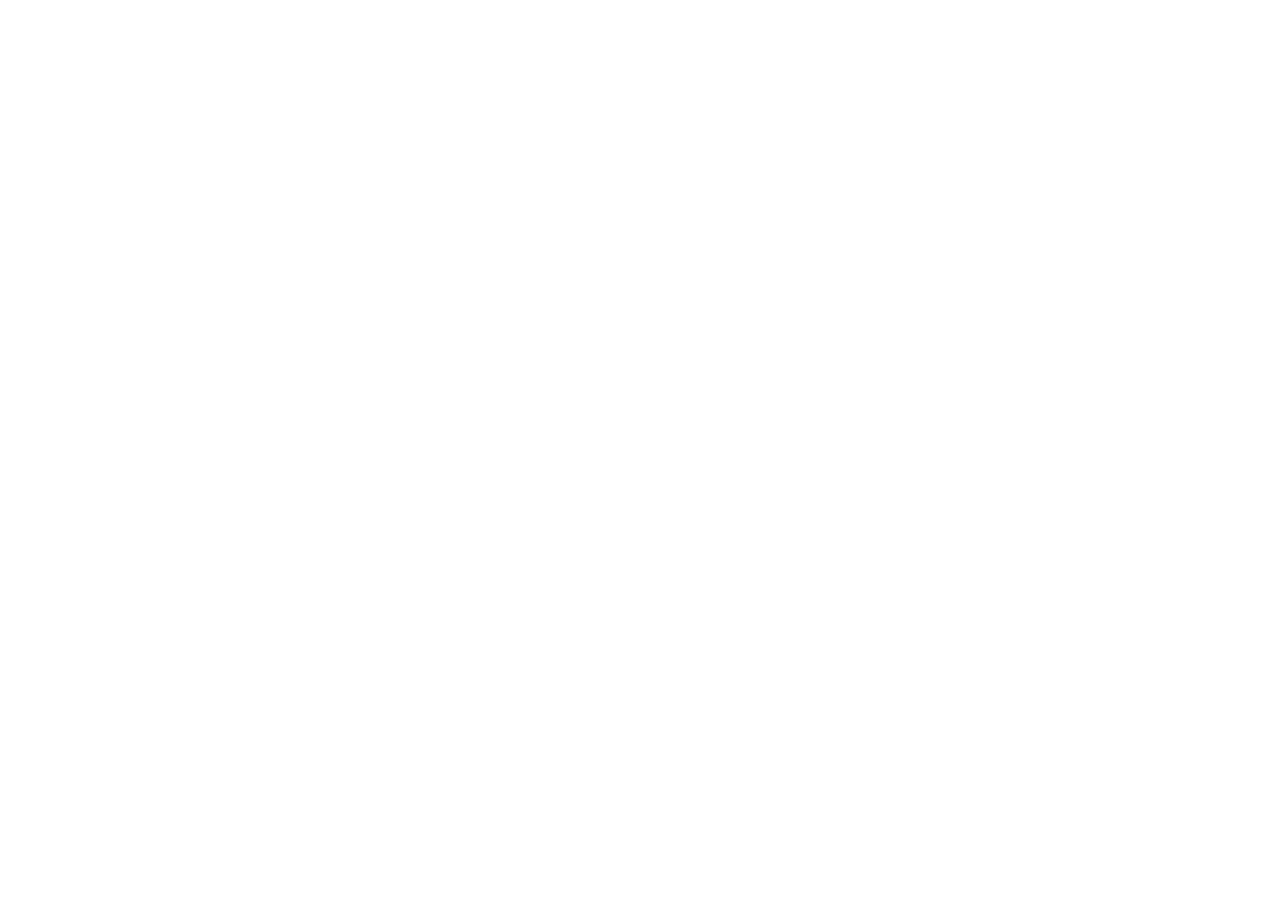
==== index.html @ cf85004f "test" ====
<!DOCTYPE html>
<html lang="en">
<head>
    <meta charset="UTF-8">
    <meta http-equiv="X-UA-Compatible" content="IE=edge">
    <meta name="viewport" content="width=device-width, initial-scale=1.0">
    <title>Document</title>
</head>
<body>
    
</body>
</html>
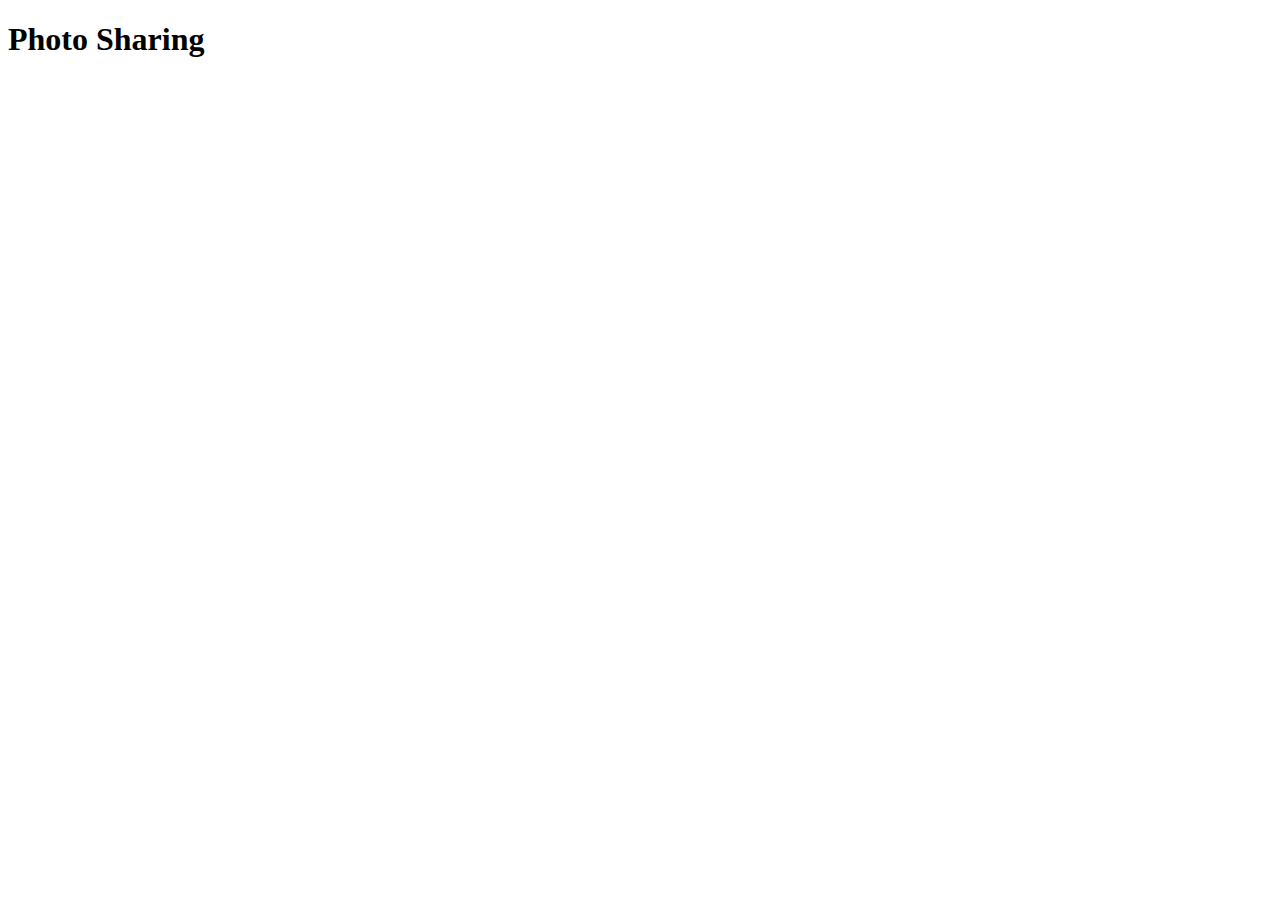
==== commit 1d7de9a0: "test" ====
--- a/index.html
+++ b/index.html
@@ -4,9 +4,10 @@
     <meta charset="UTF-8">
     <meta http-equiv="X-UA-Compatible" content="IE=edge">
     <meta name="viewport" content="width=device-width, initial-scale=1.0">
-    <title>Document</title>
+    <title>Photo Sharing</title>
 </head>
 <body>
+<h1>Photo Sharing</h1>
     
 </body>
 </html>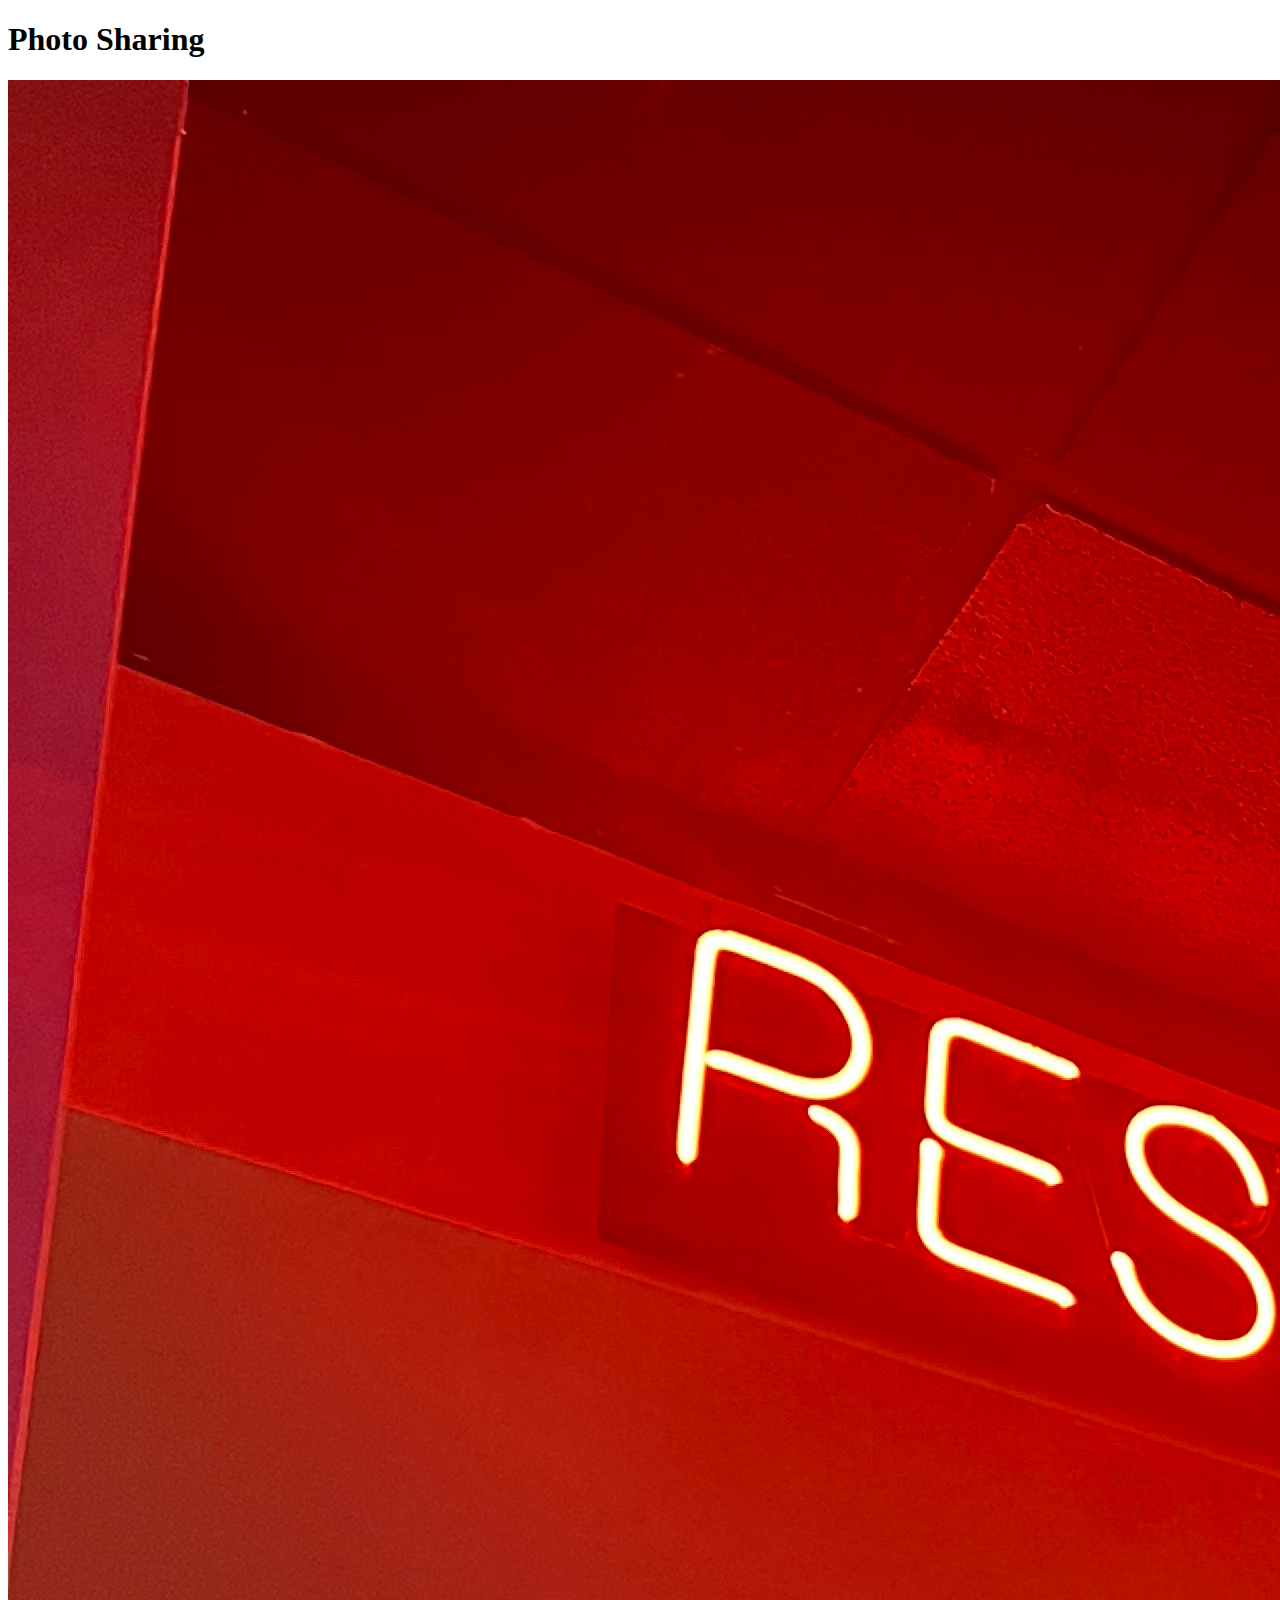
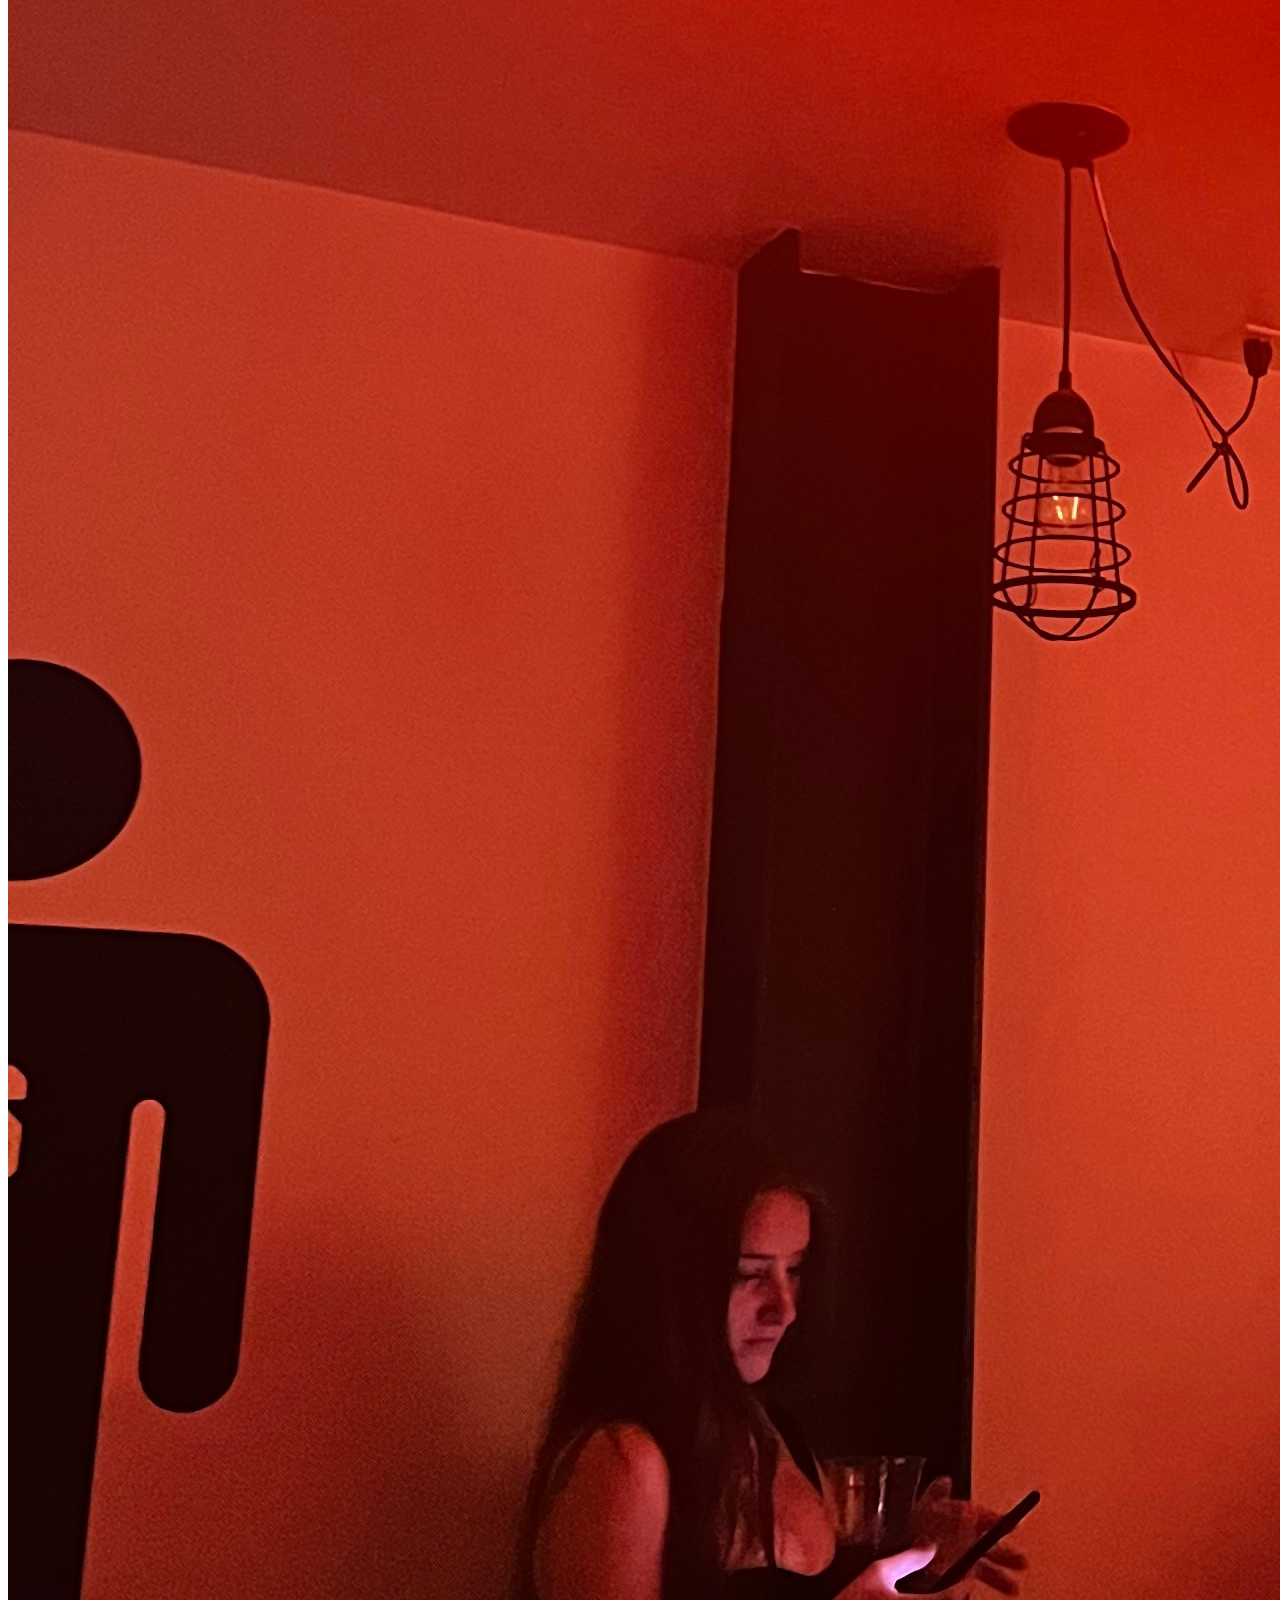
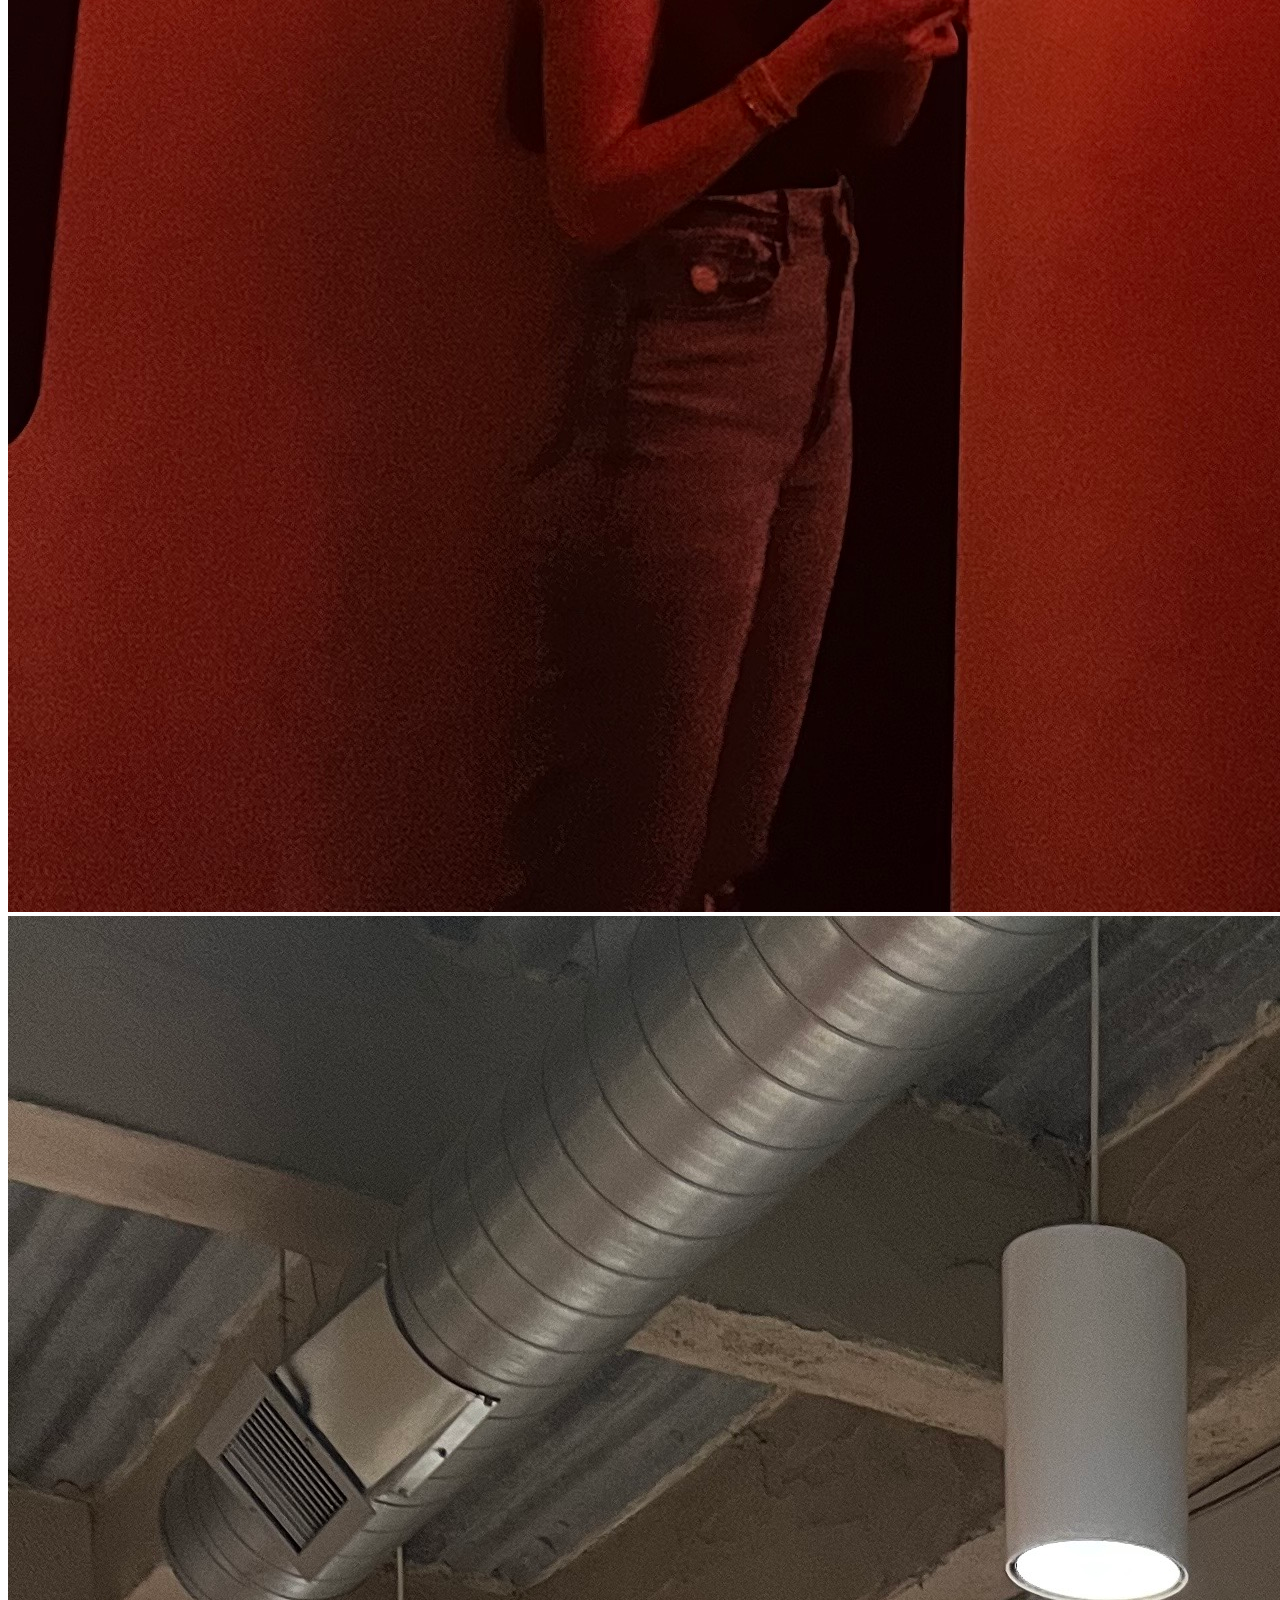
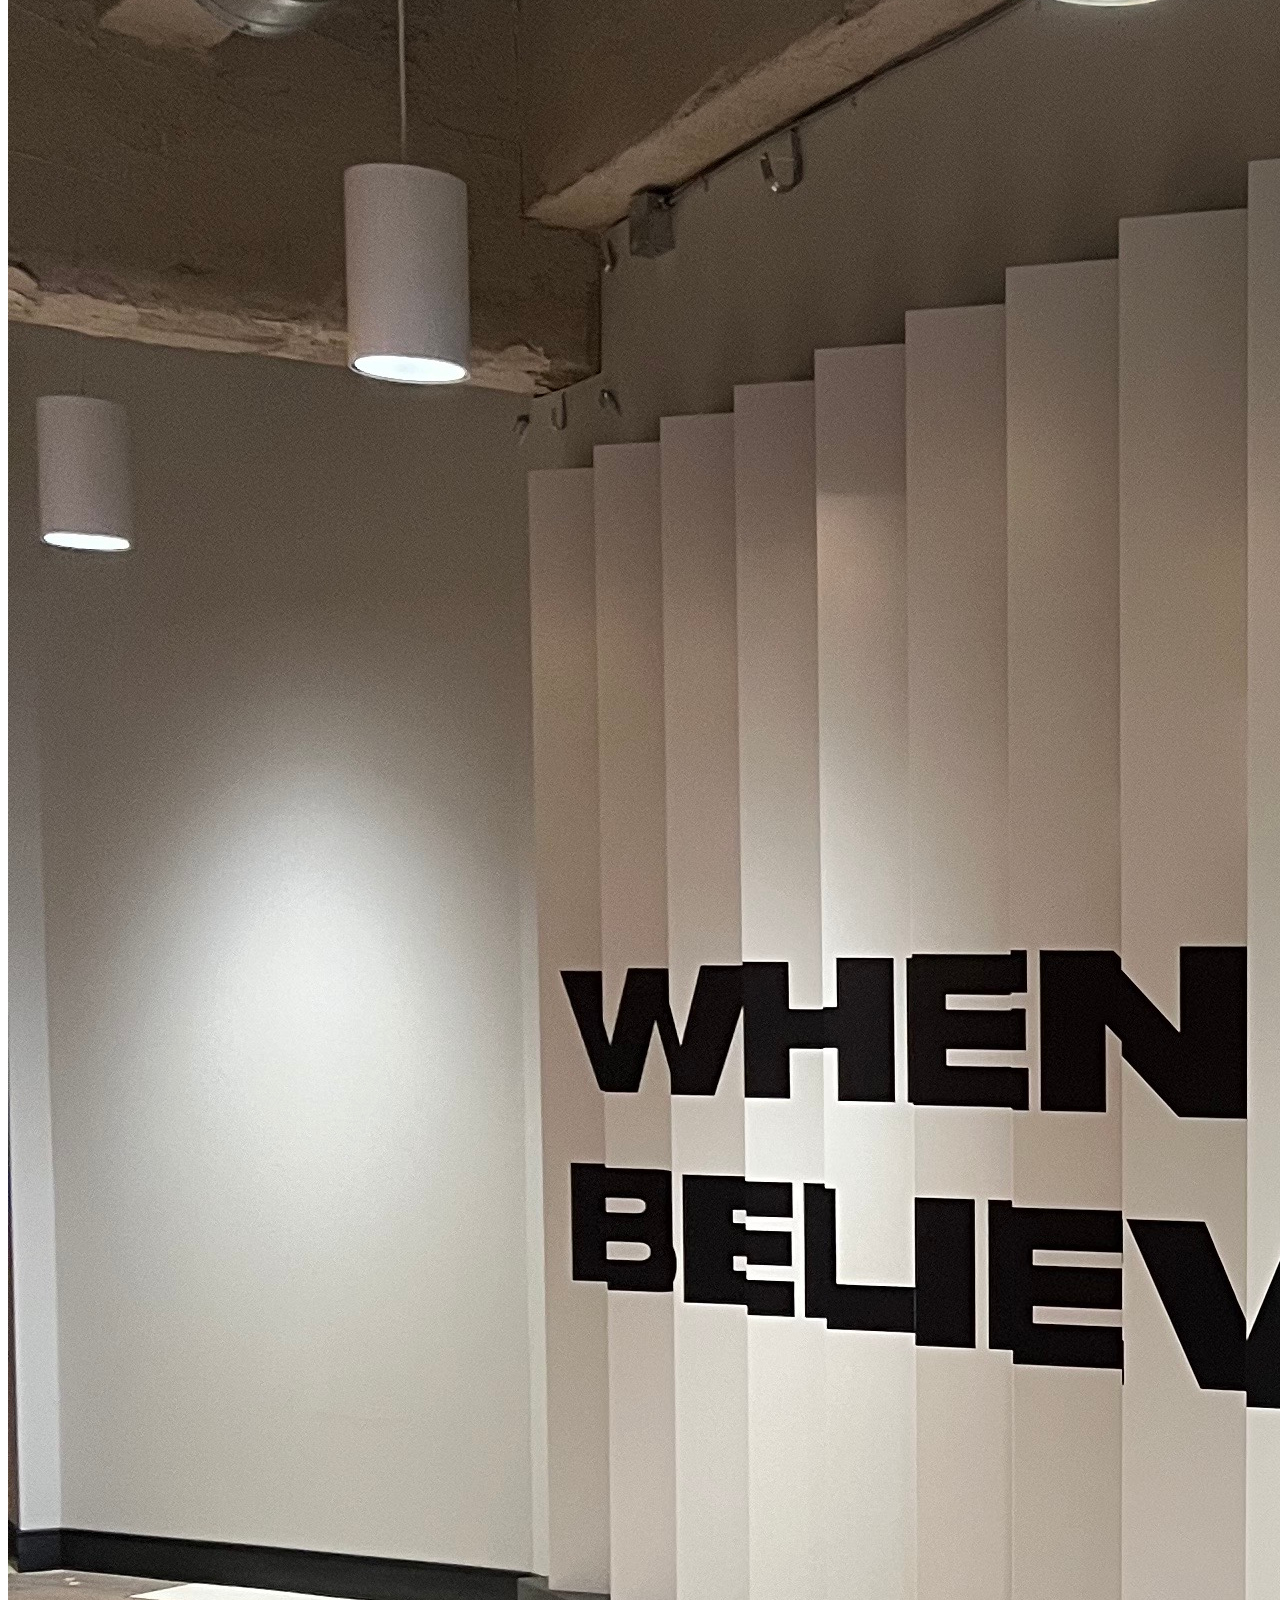
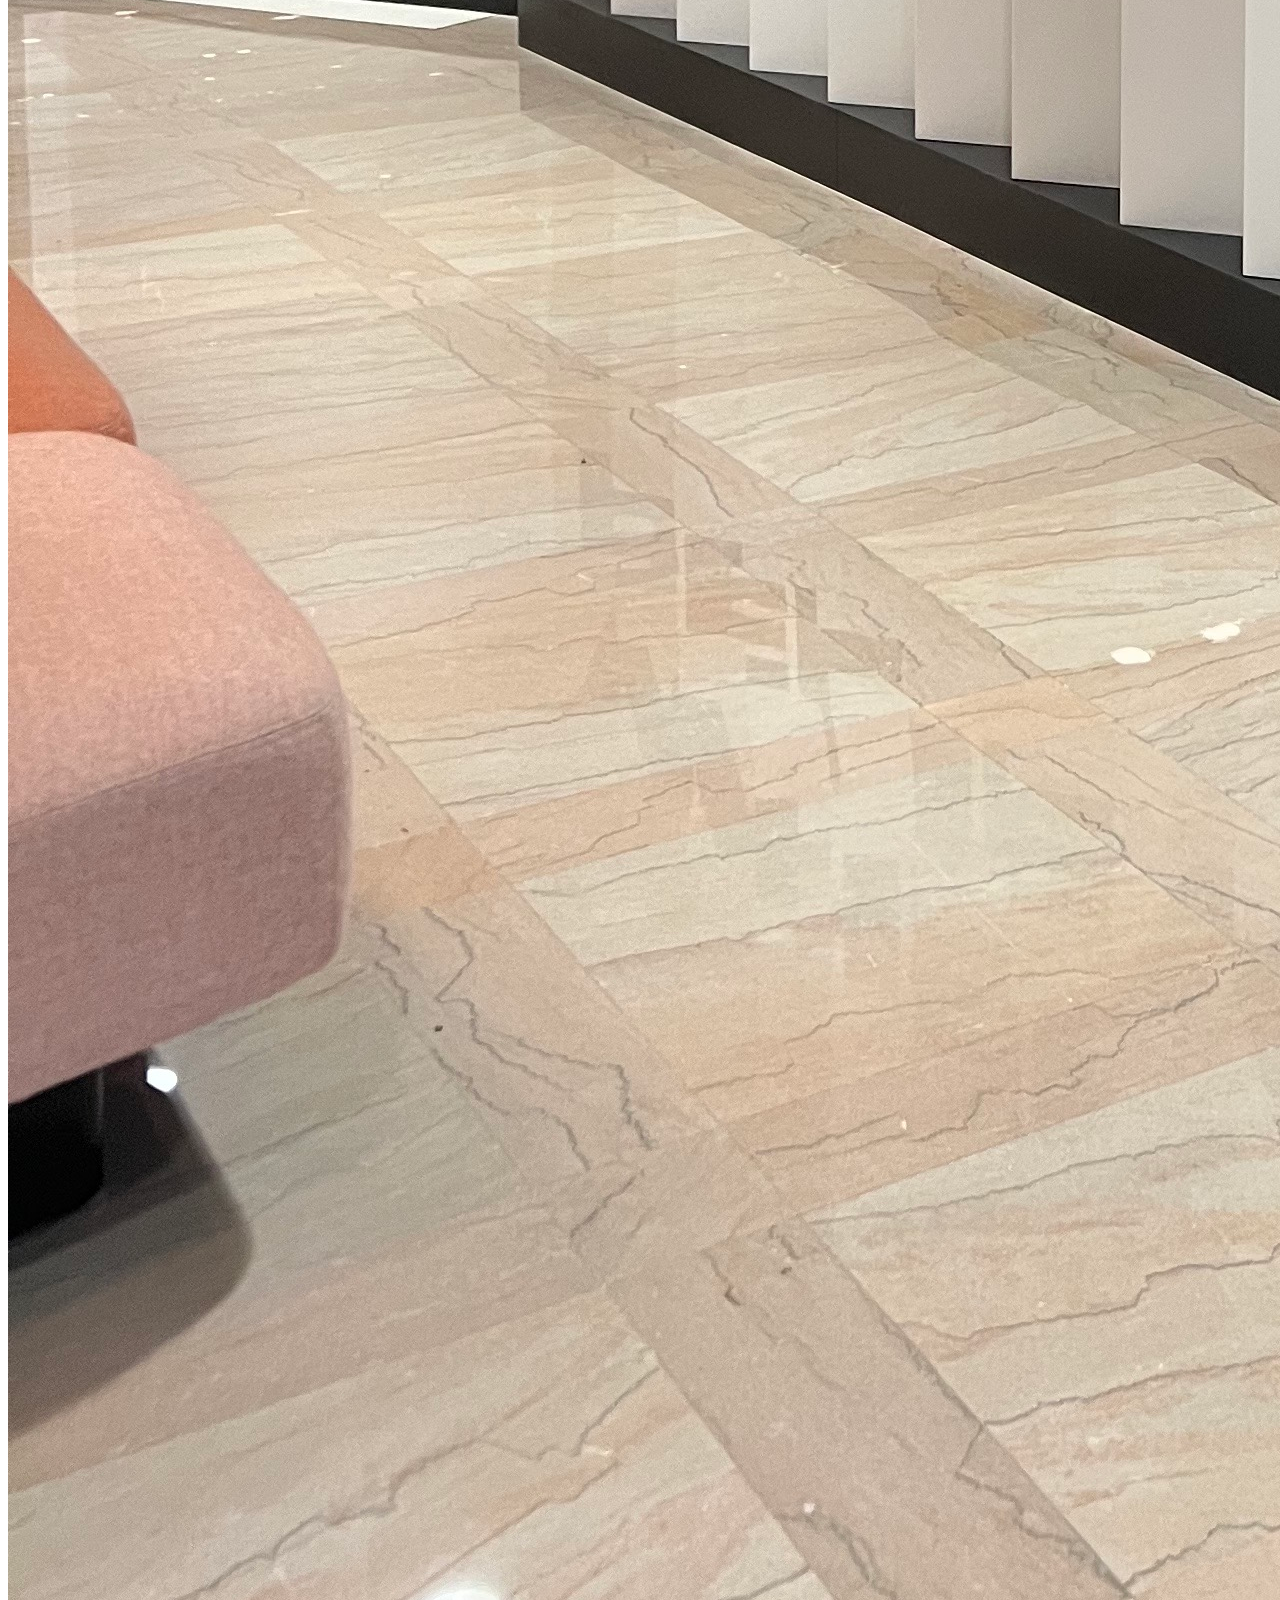
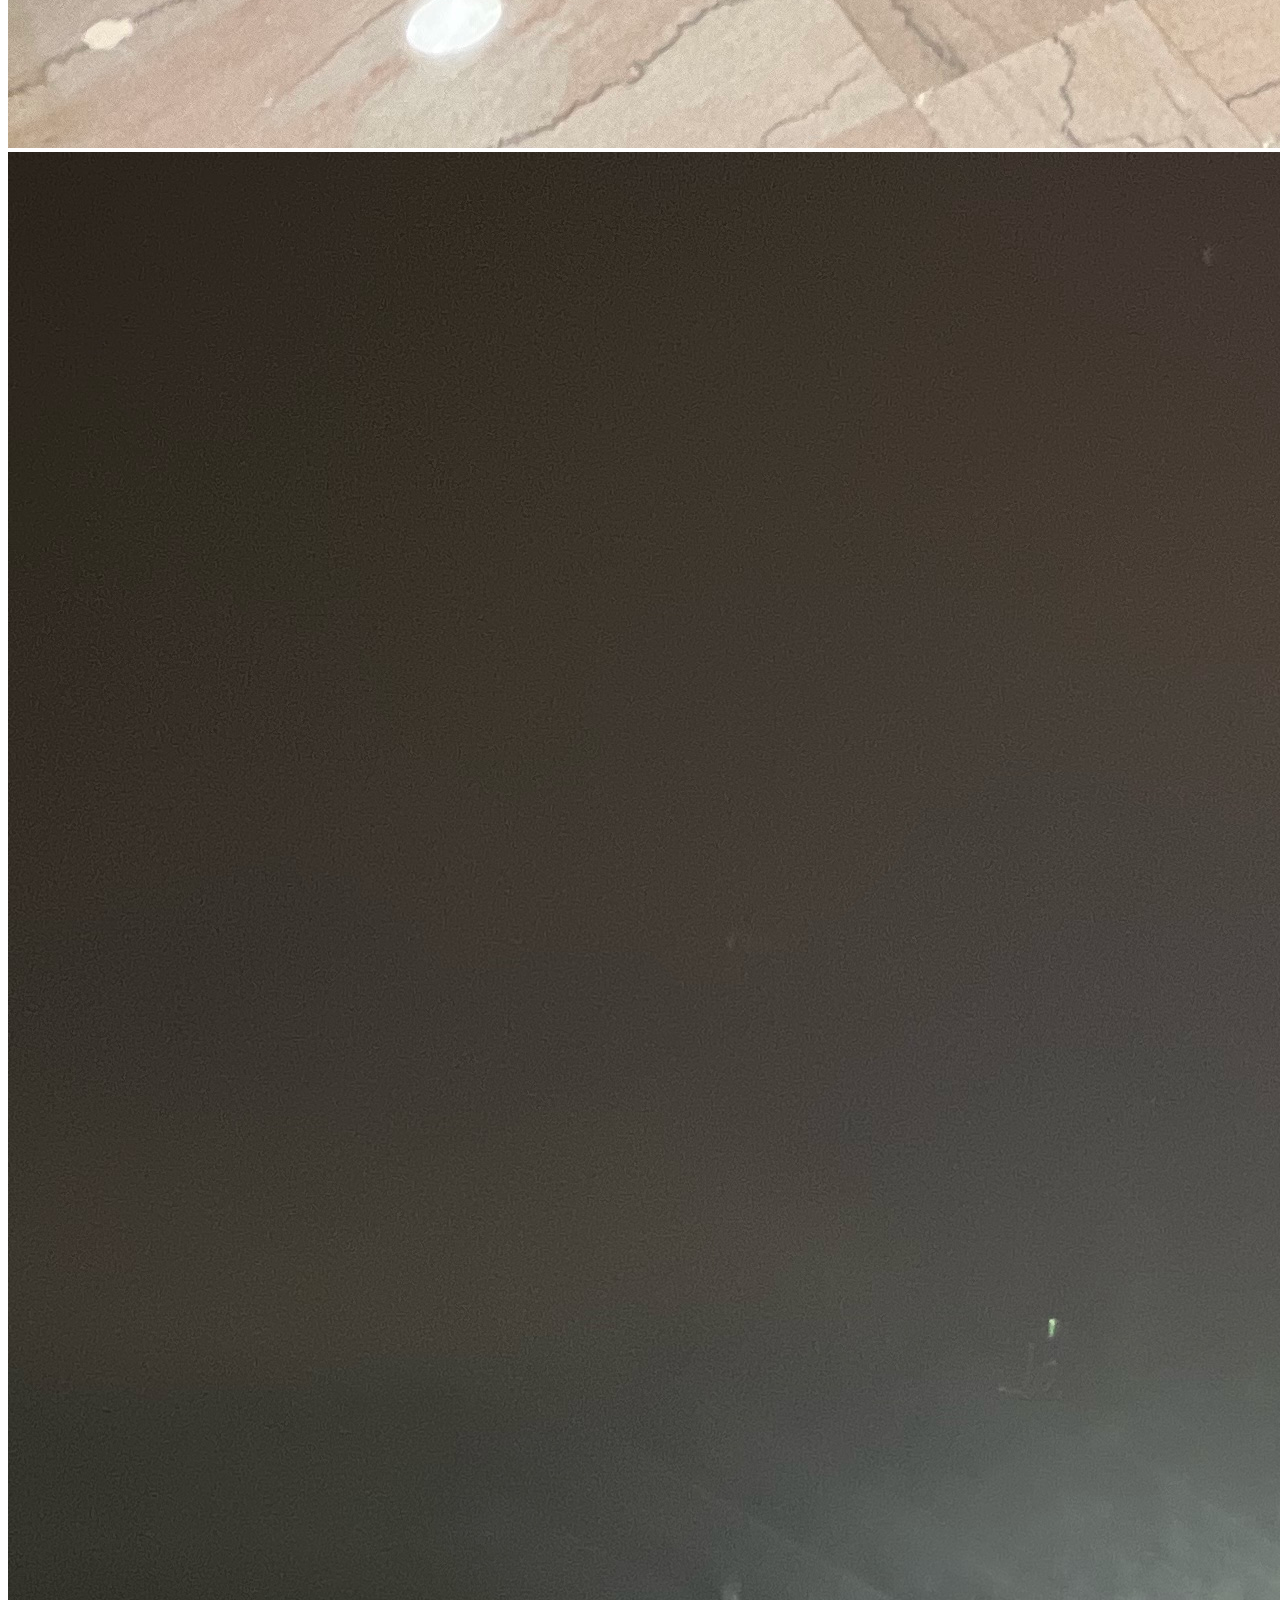
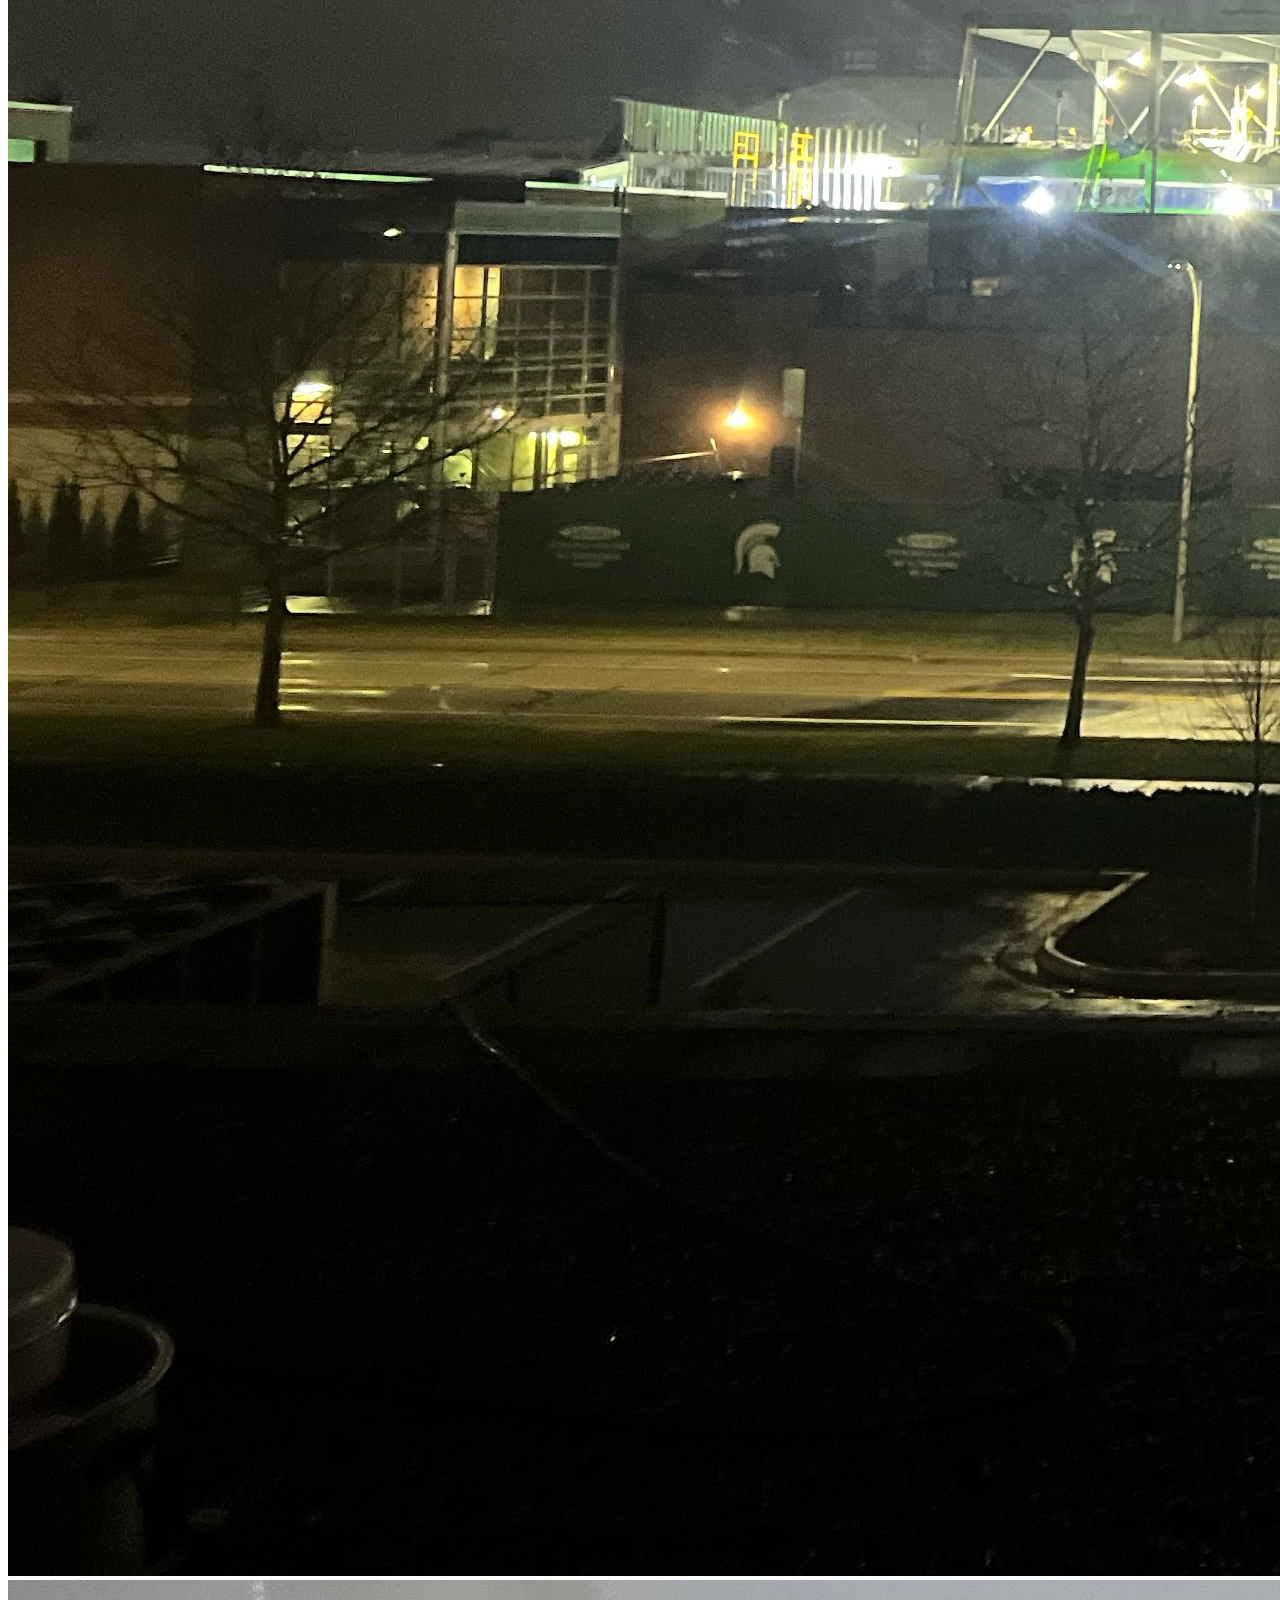
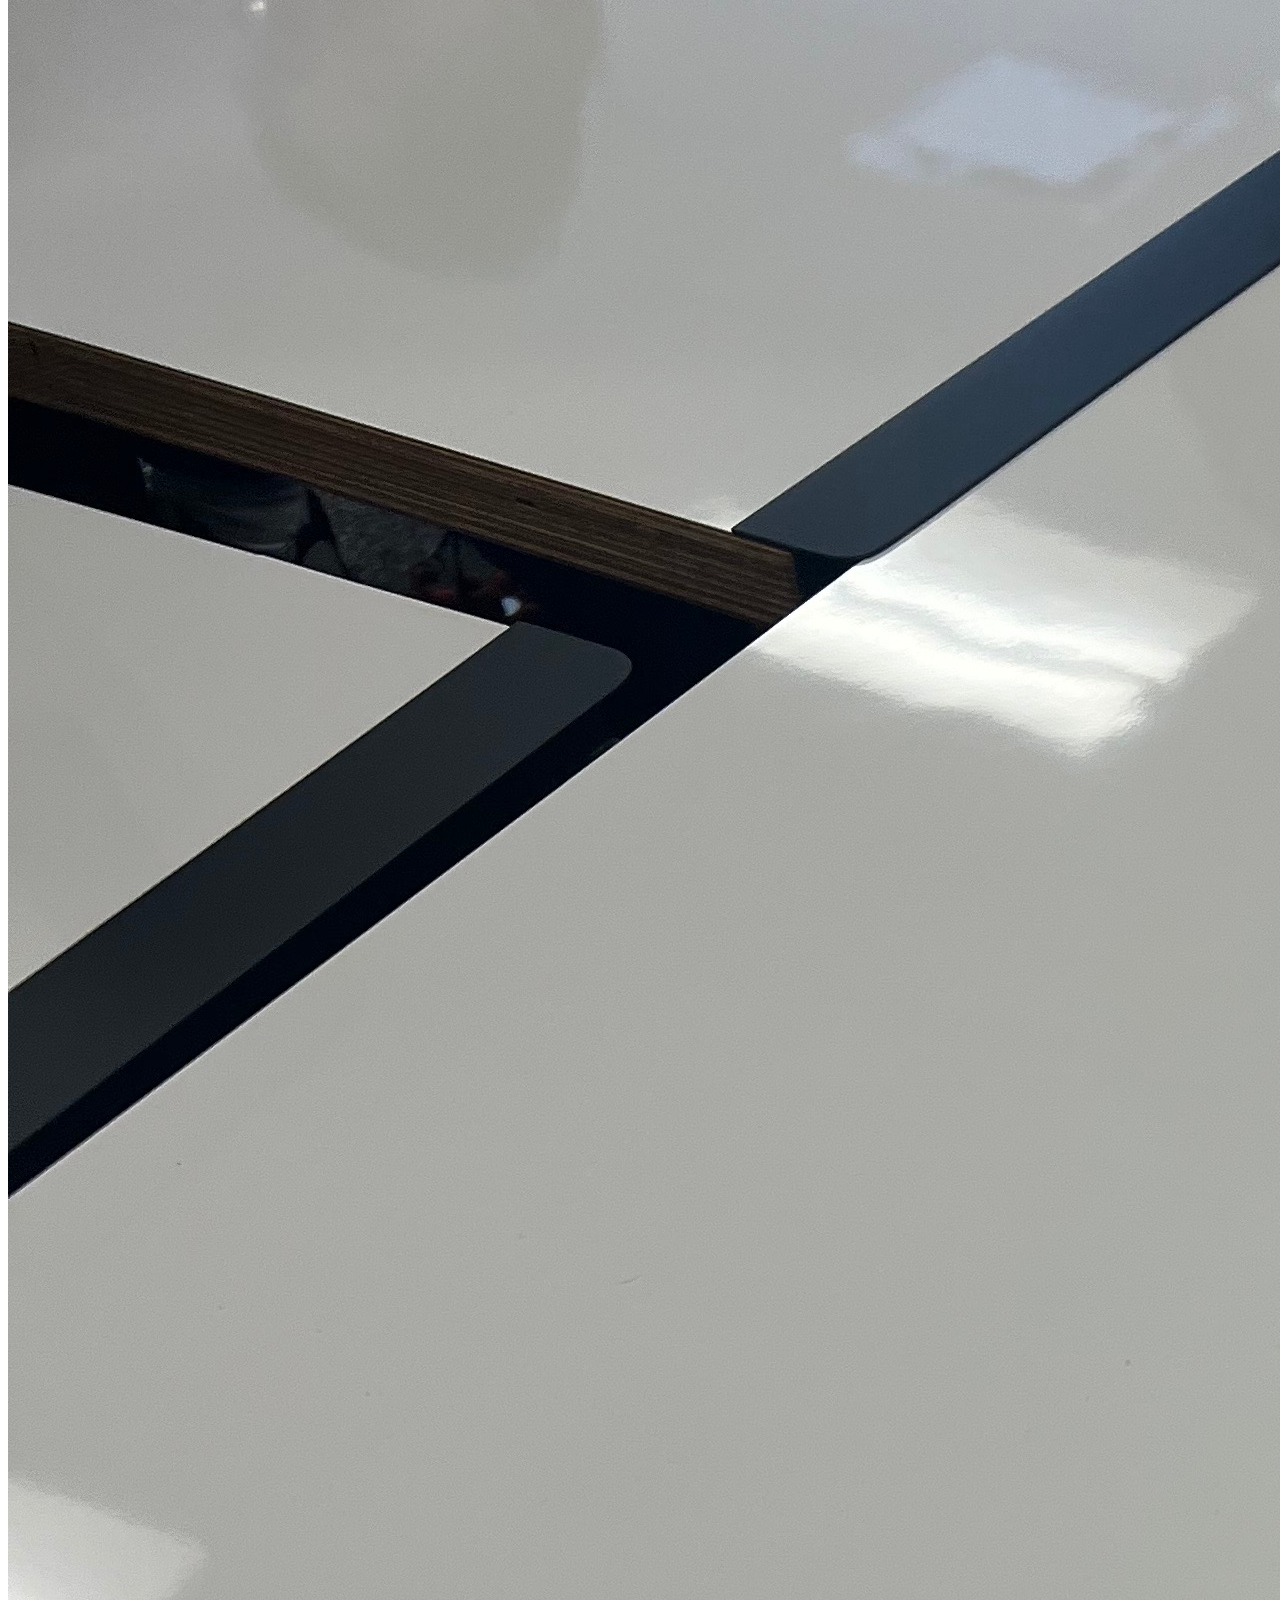
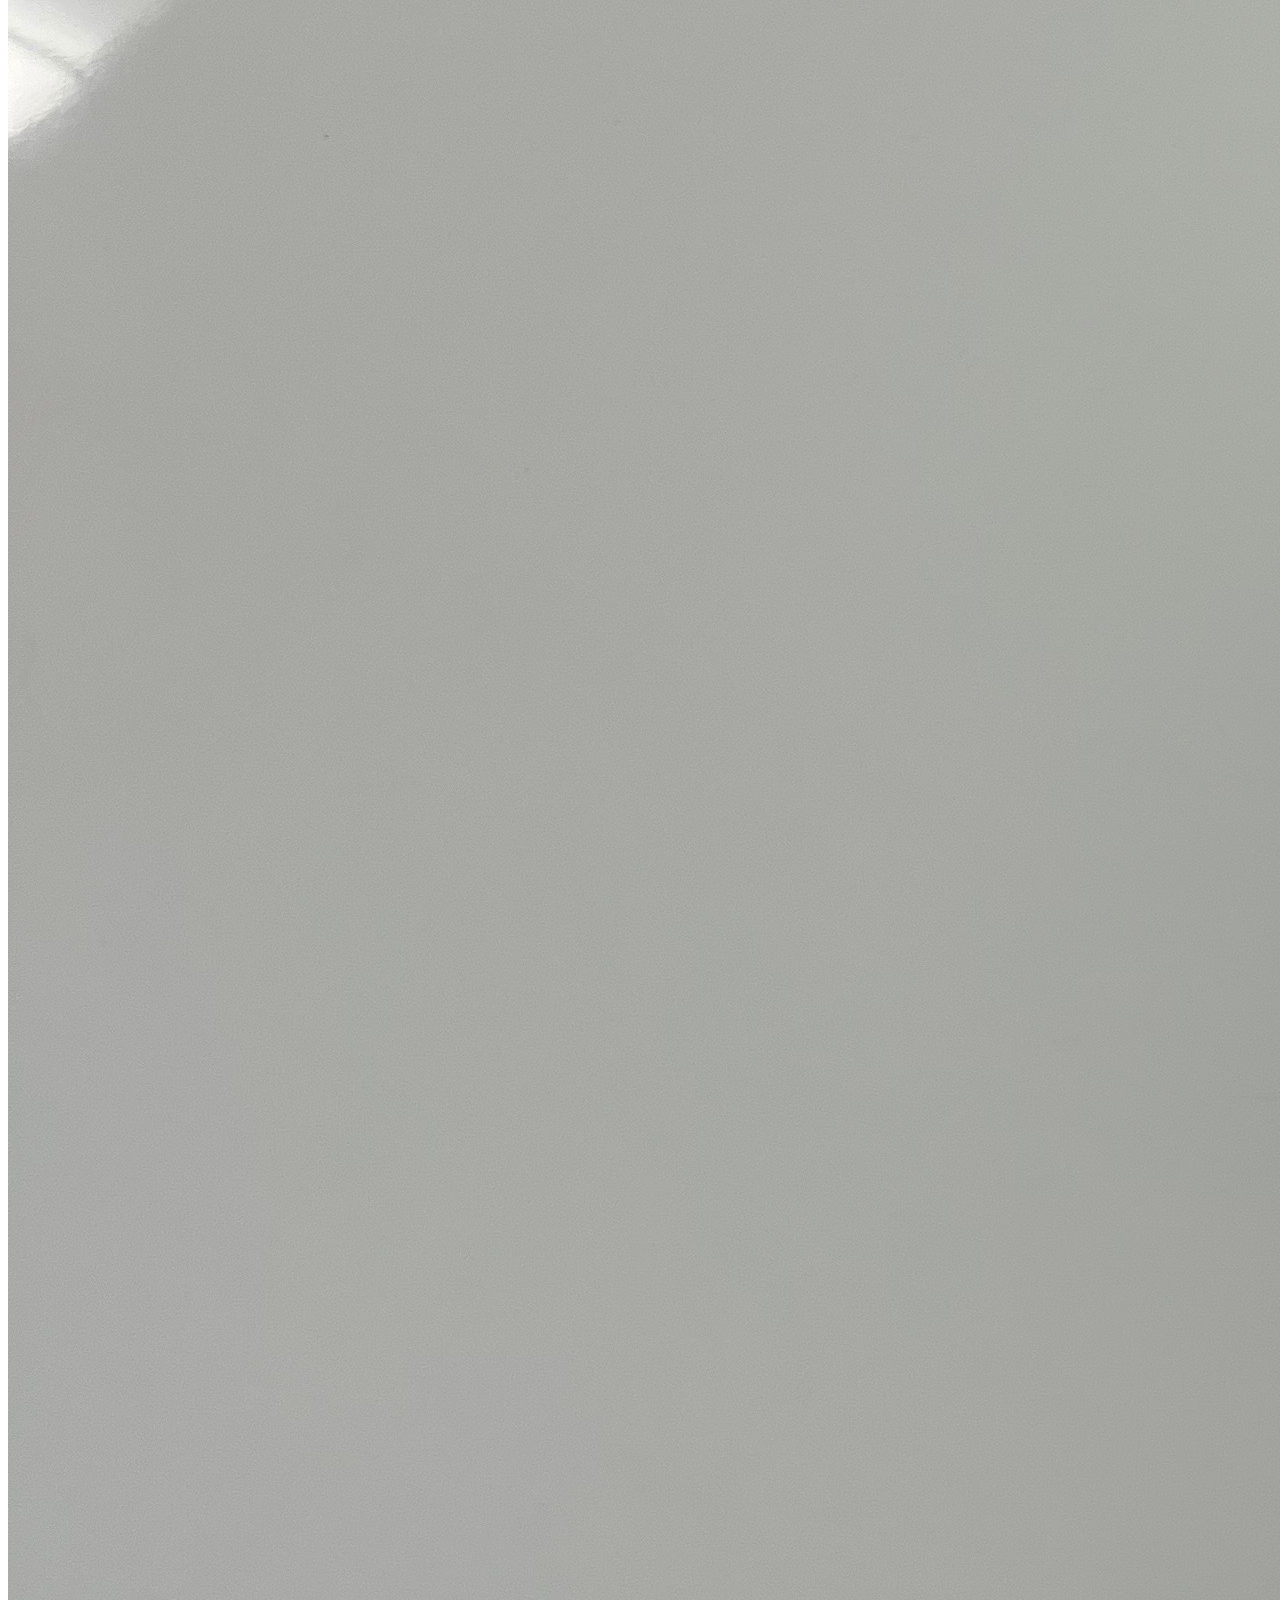
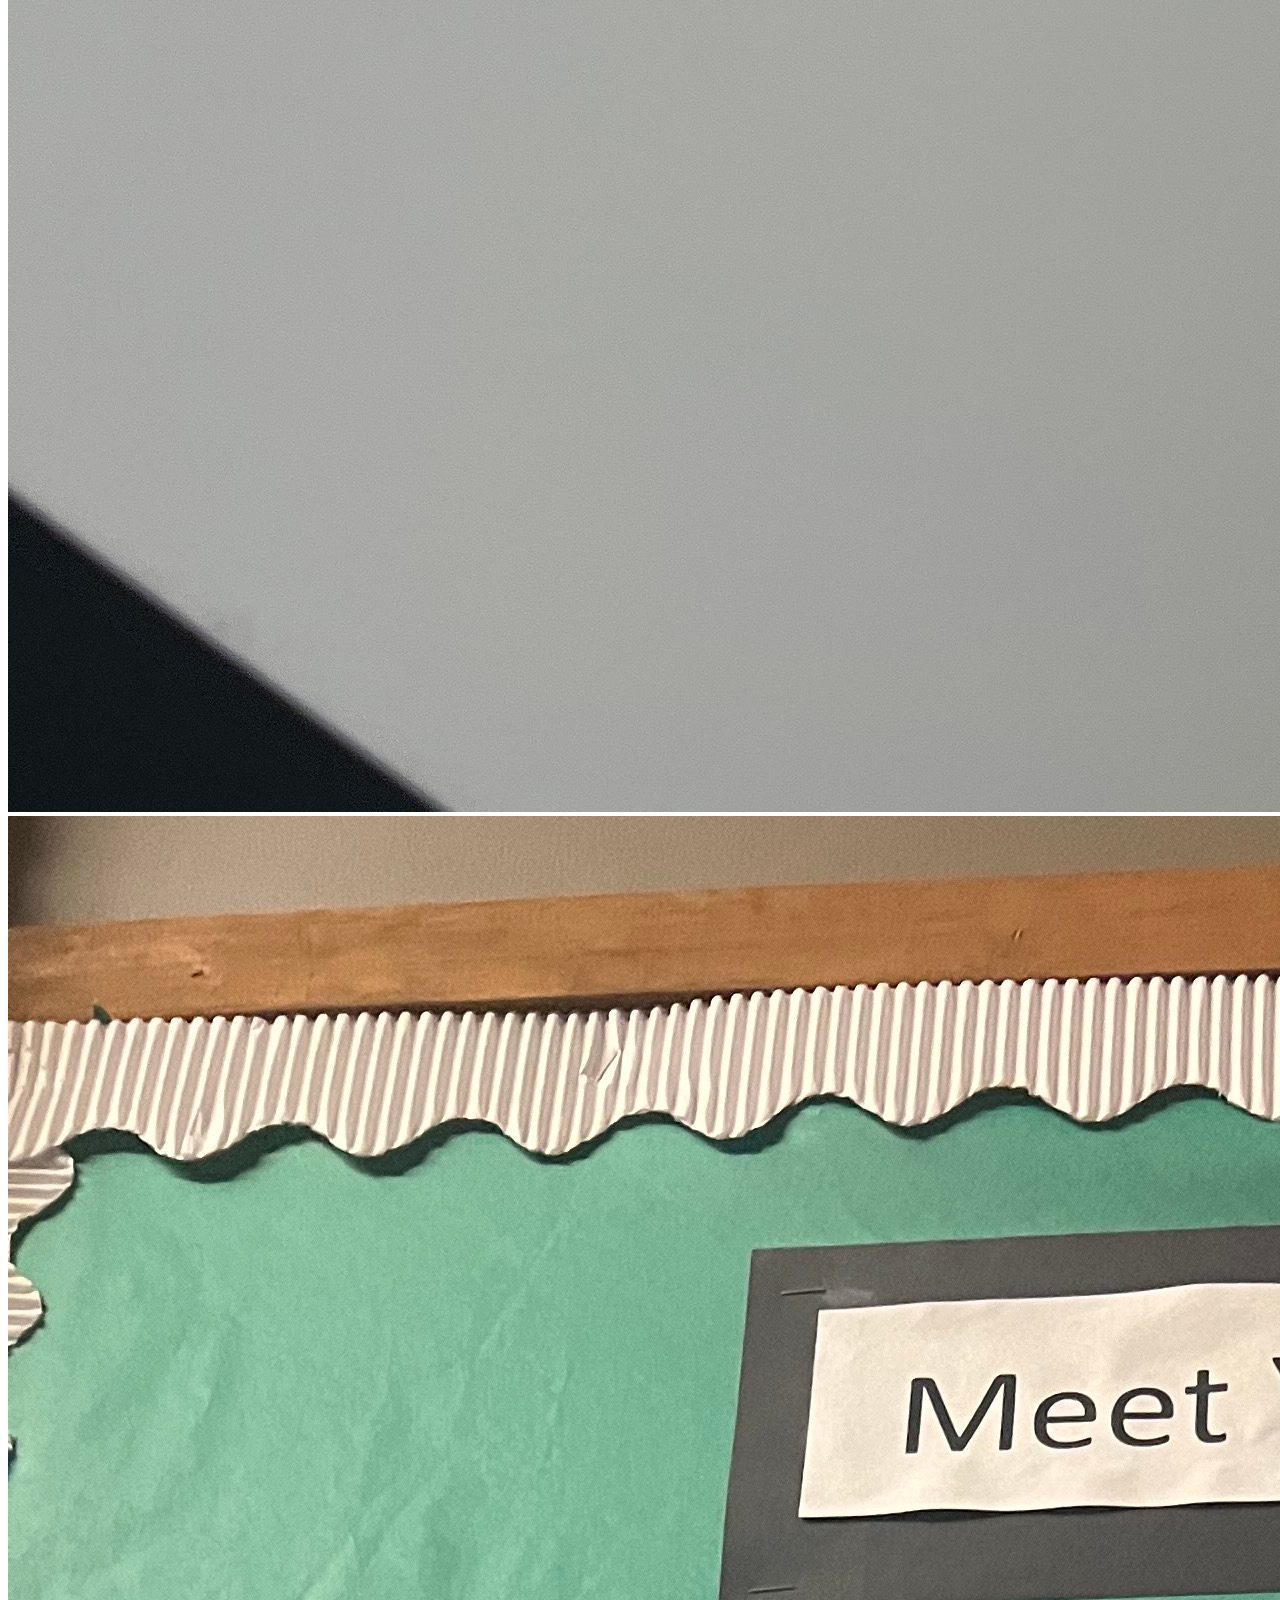
==== commit f68320b6: "test" ====
--- a/index.html
+++ b/index.html
@@ -8,6 +8,14 @@
 </head>
 <body>
 <h1>Photo Sharing</h1>
-    
+<img src="Rest.jpeg" alt="Rest">
+<img src="when.jpeg" alt="when">
+<img src="msup.jpeg" alt="msup">
+<img src="mickey.jpeg" alt="mickey">
+<img src="Ra.jpeg" alt="Ra">
+<img src="rocket.jpeg" alt="rocket">
+<img src="PR.jpeg" alt="PR">
+<img src="mepic.jpeg" alt="mepic">
+<img src="bday.jpeg" alt="bday">
 </body>
 </html>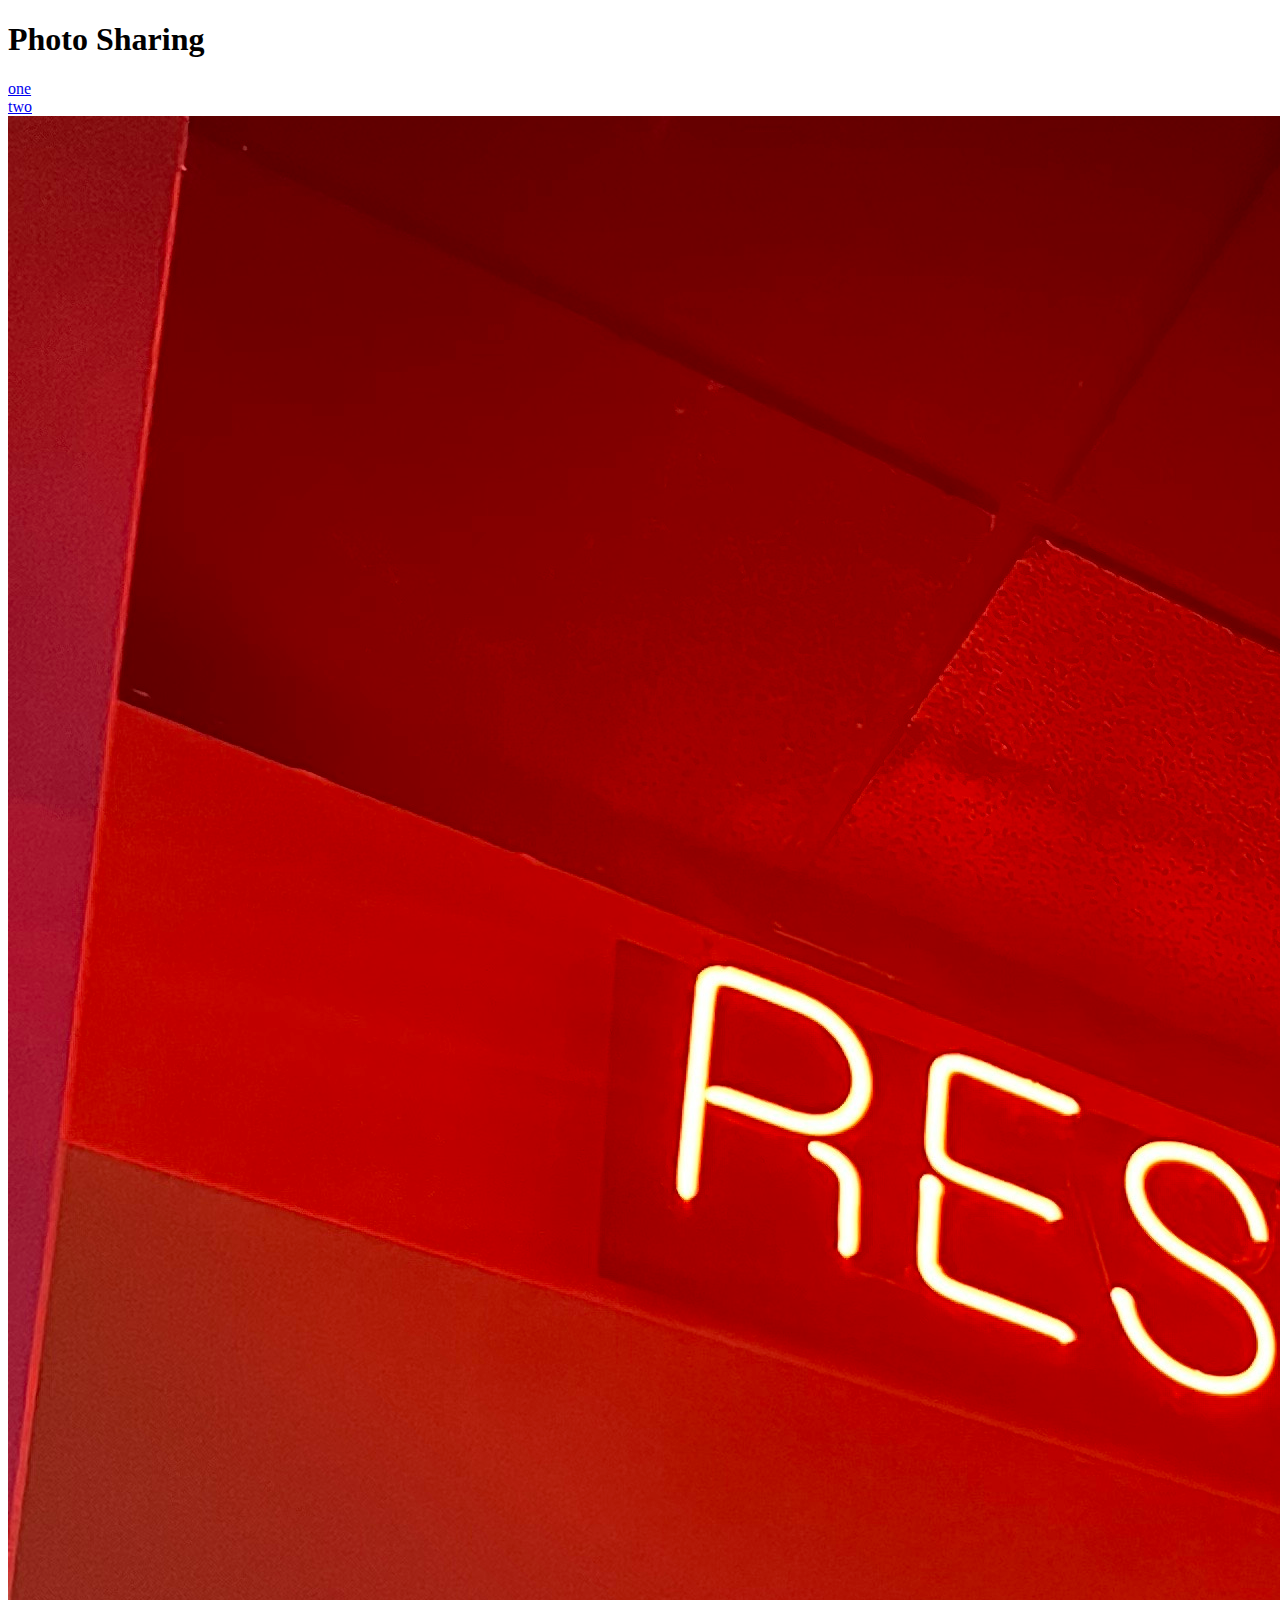
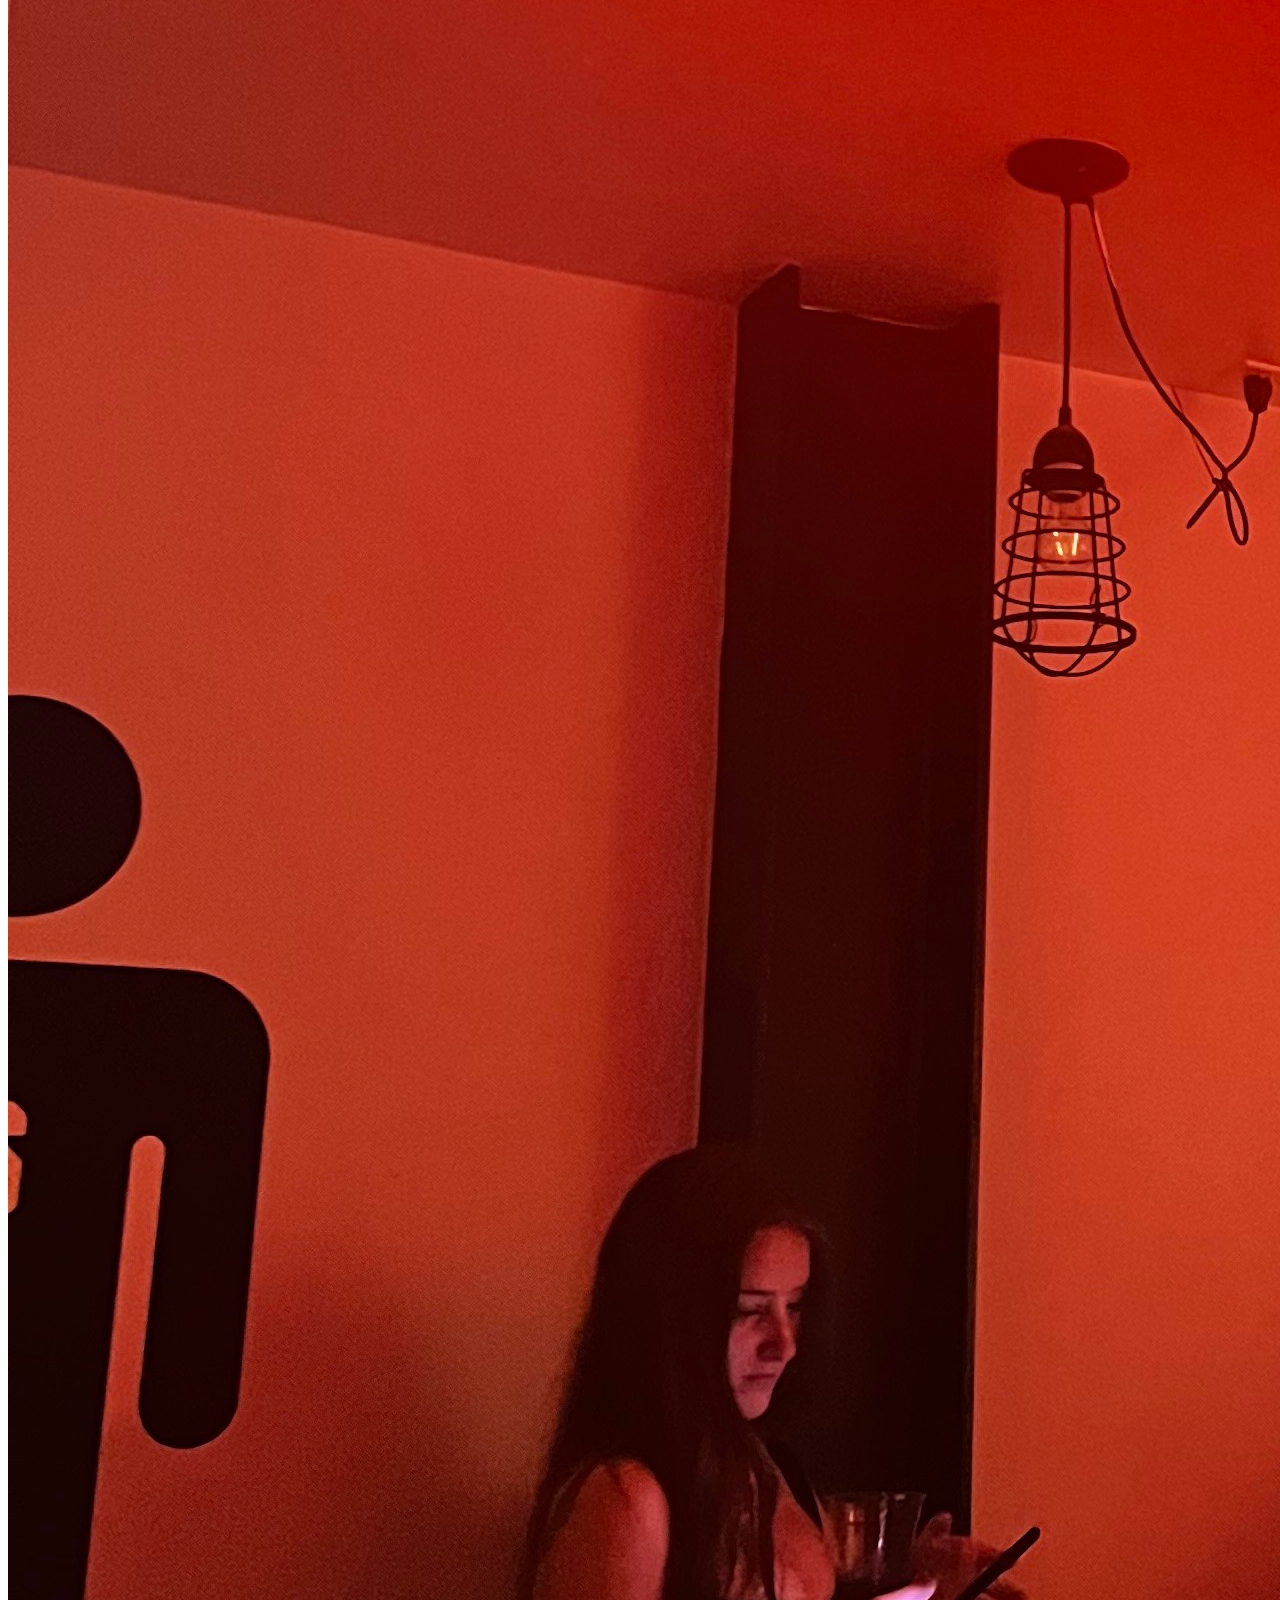
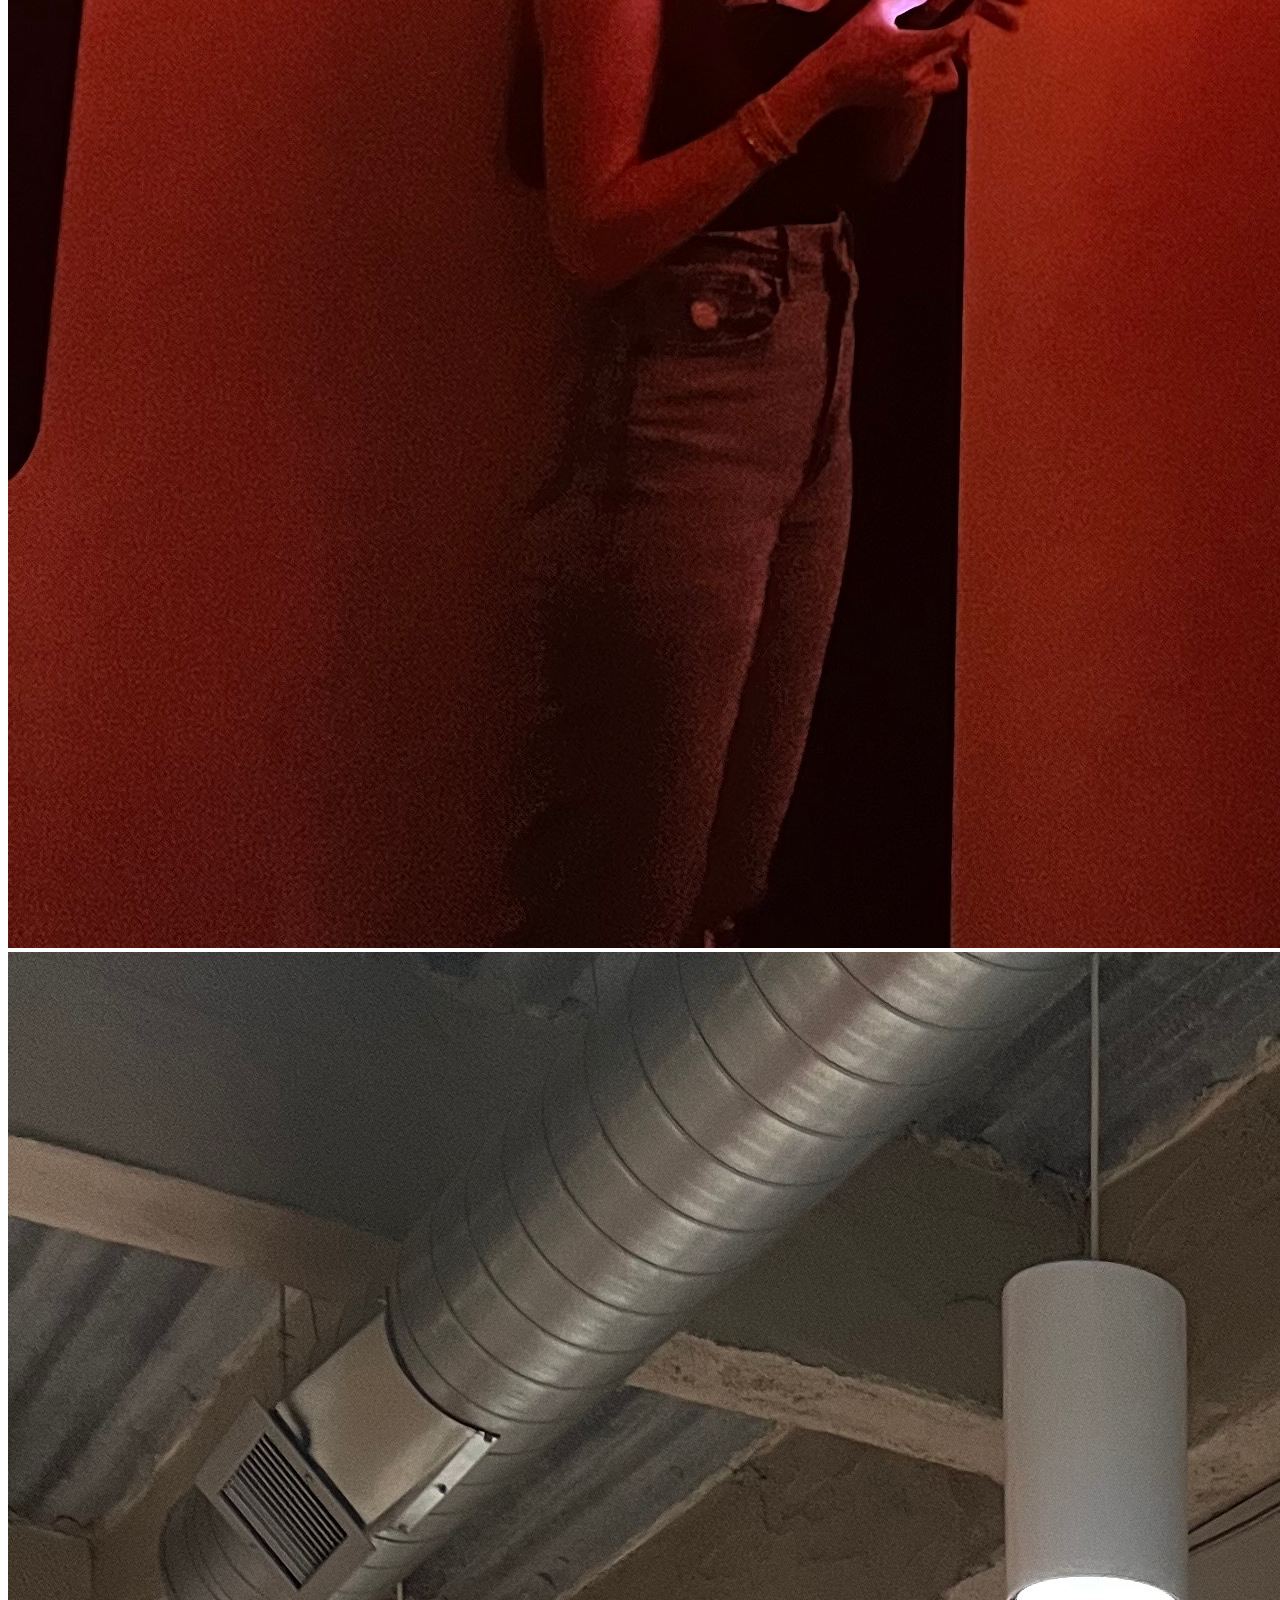
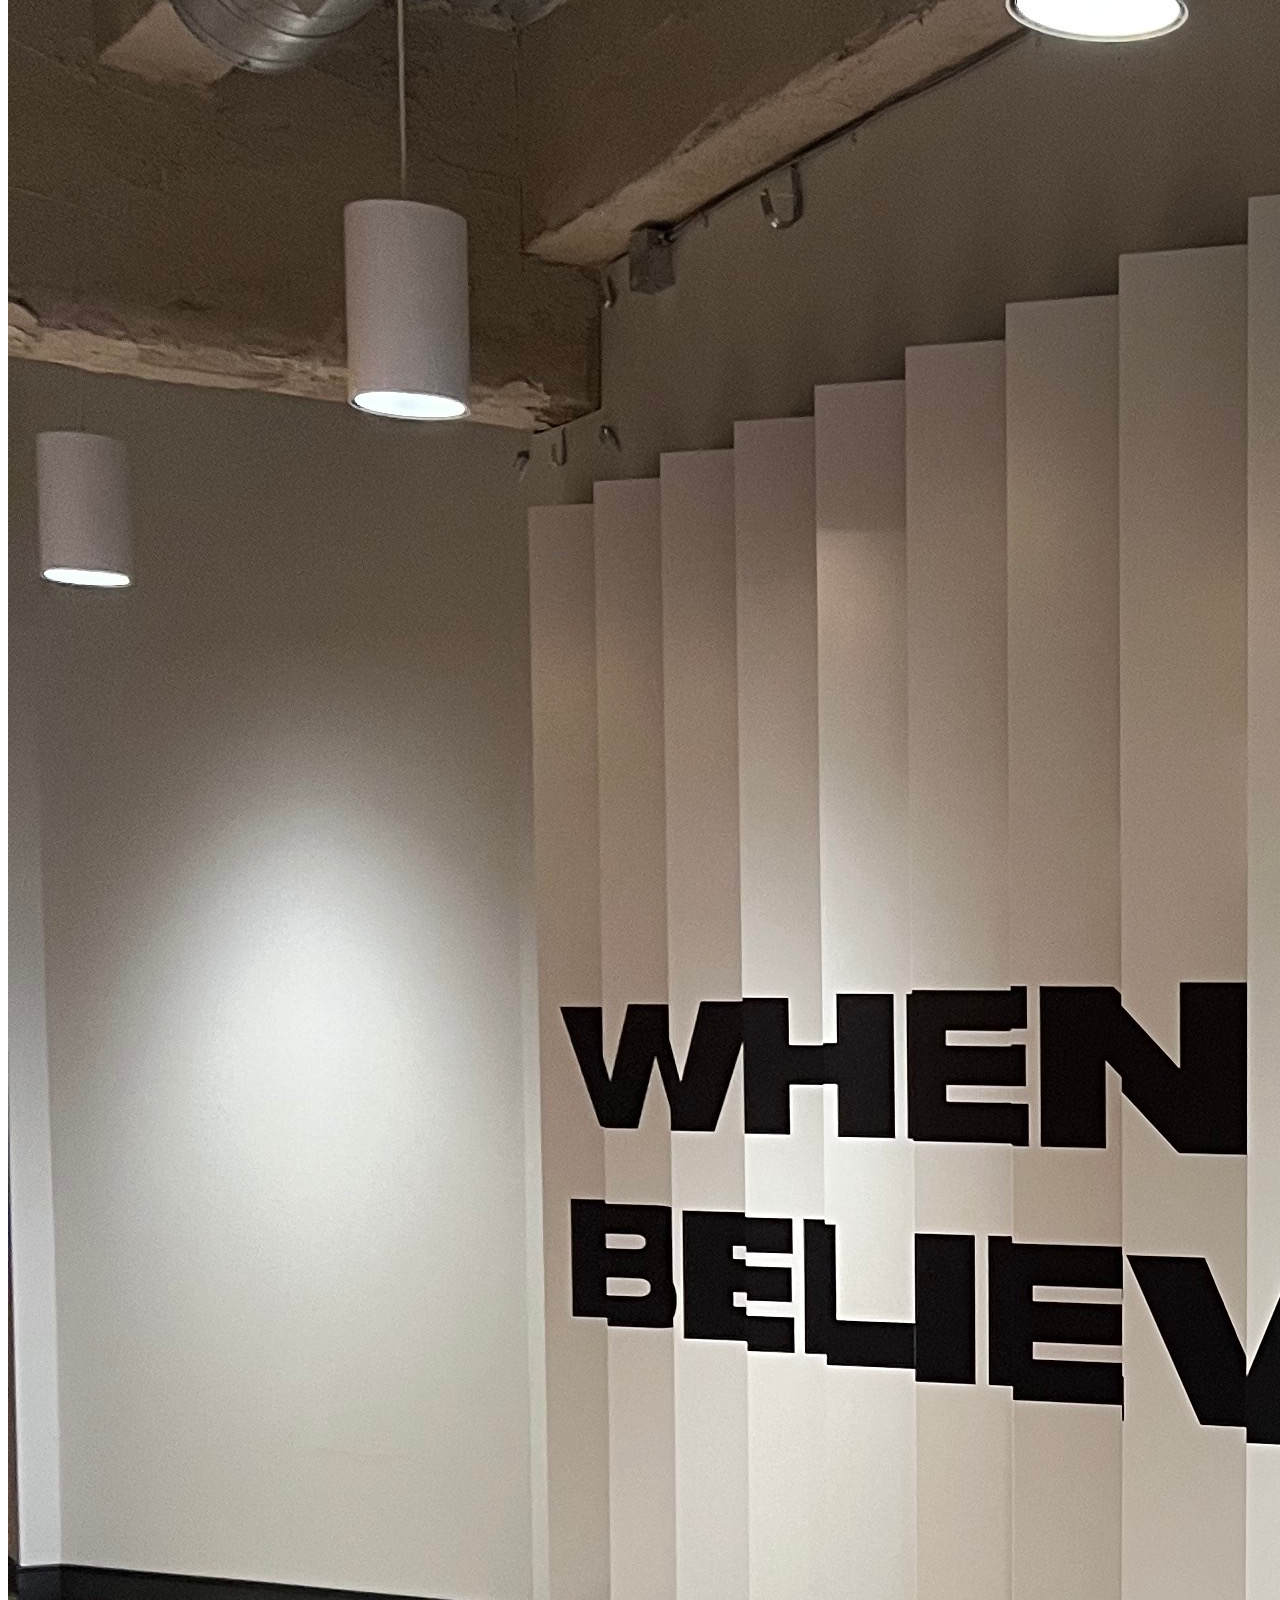
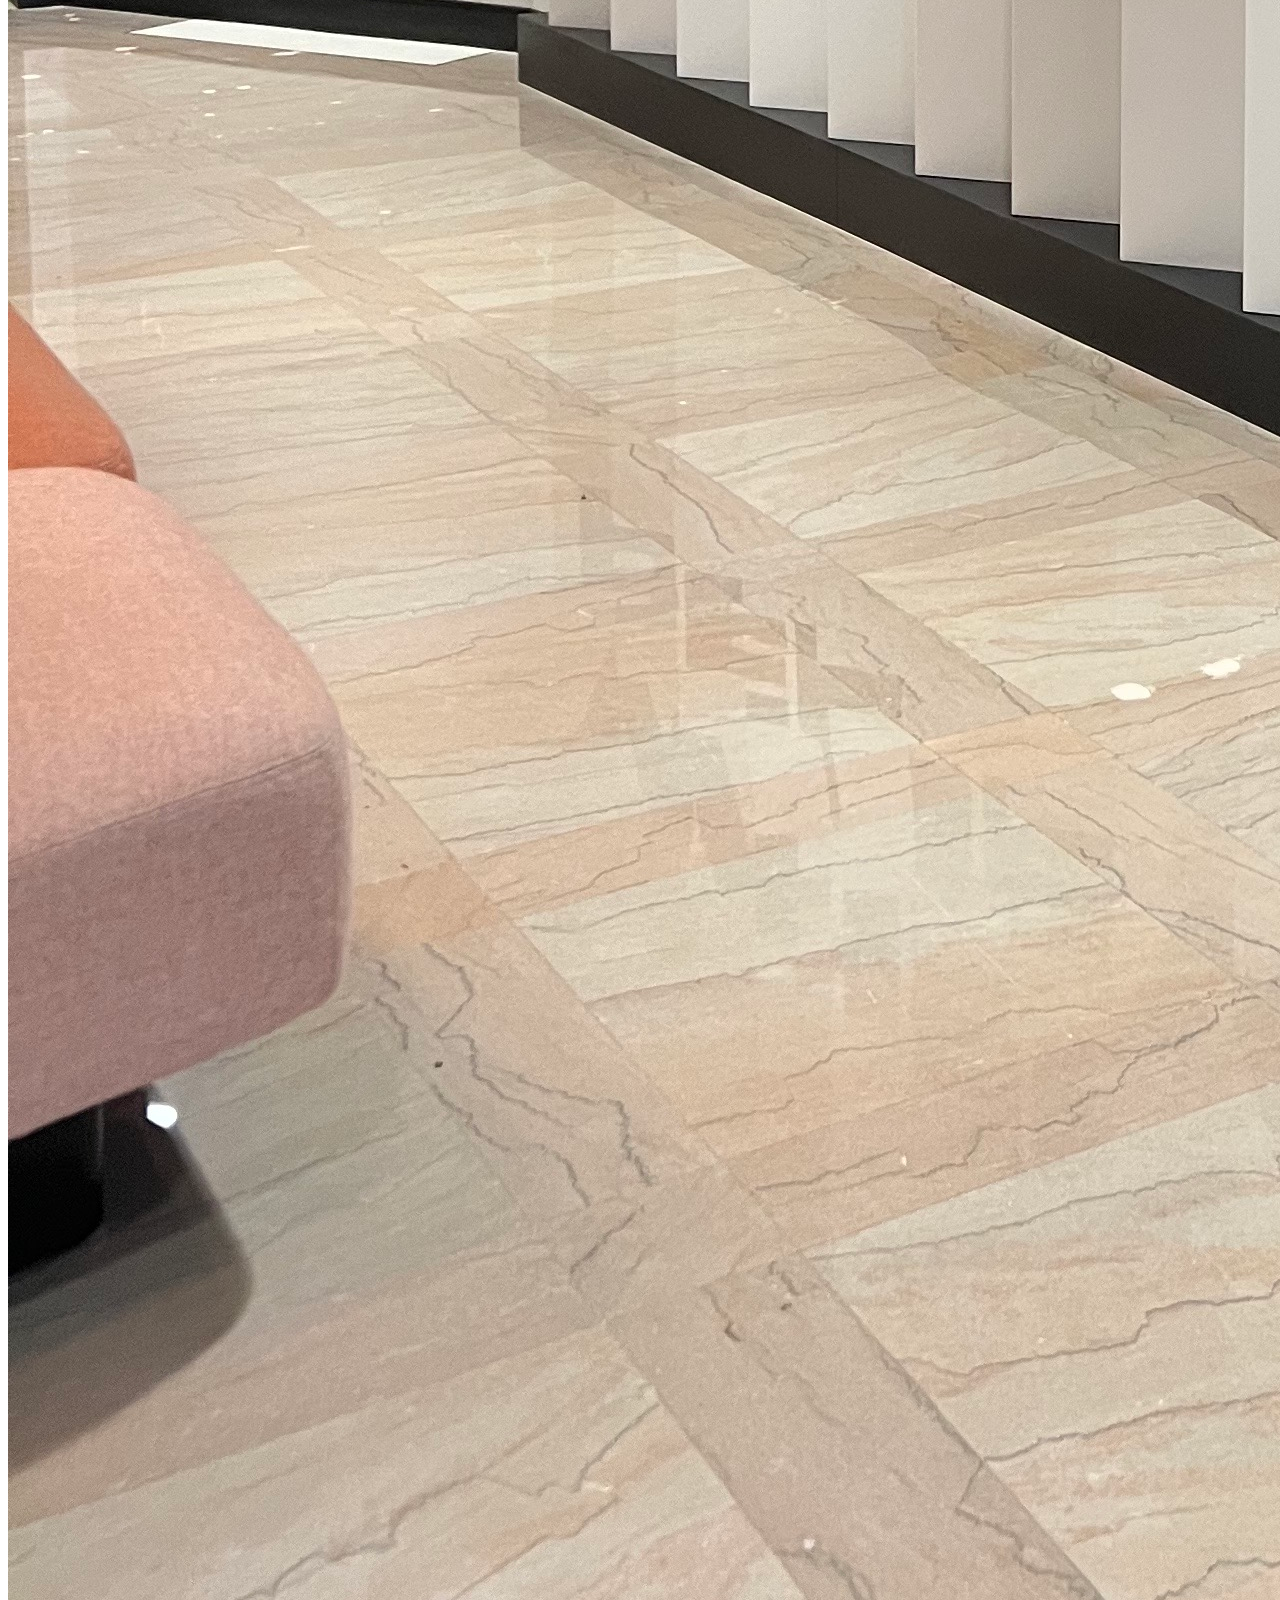
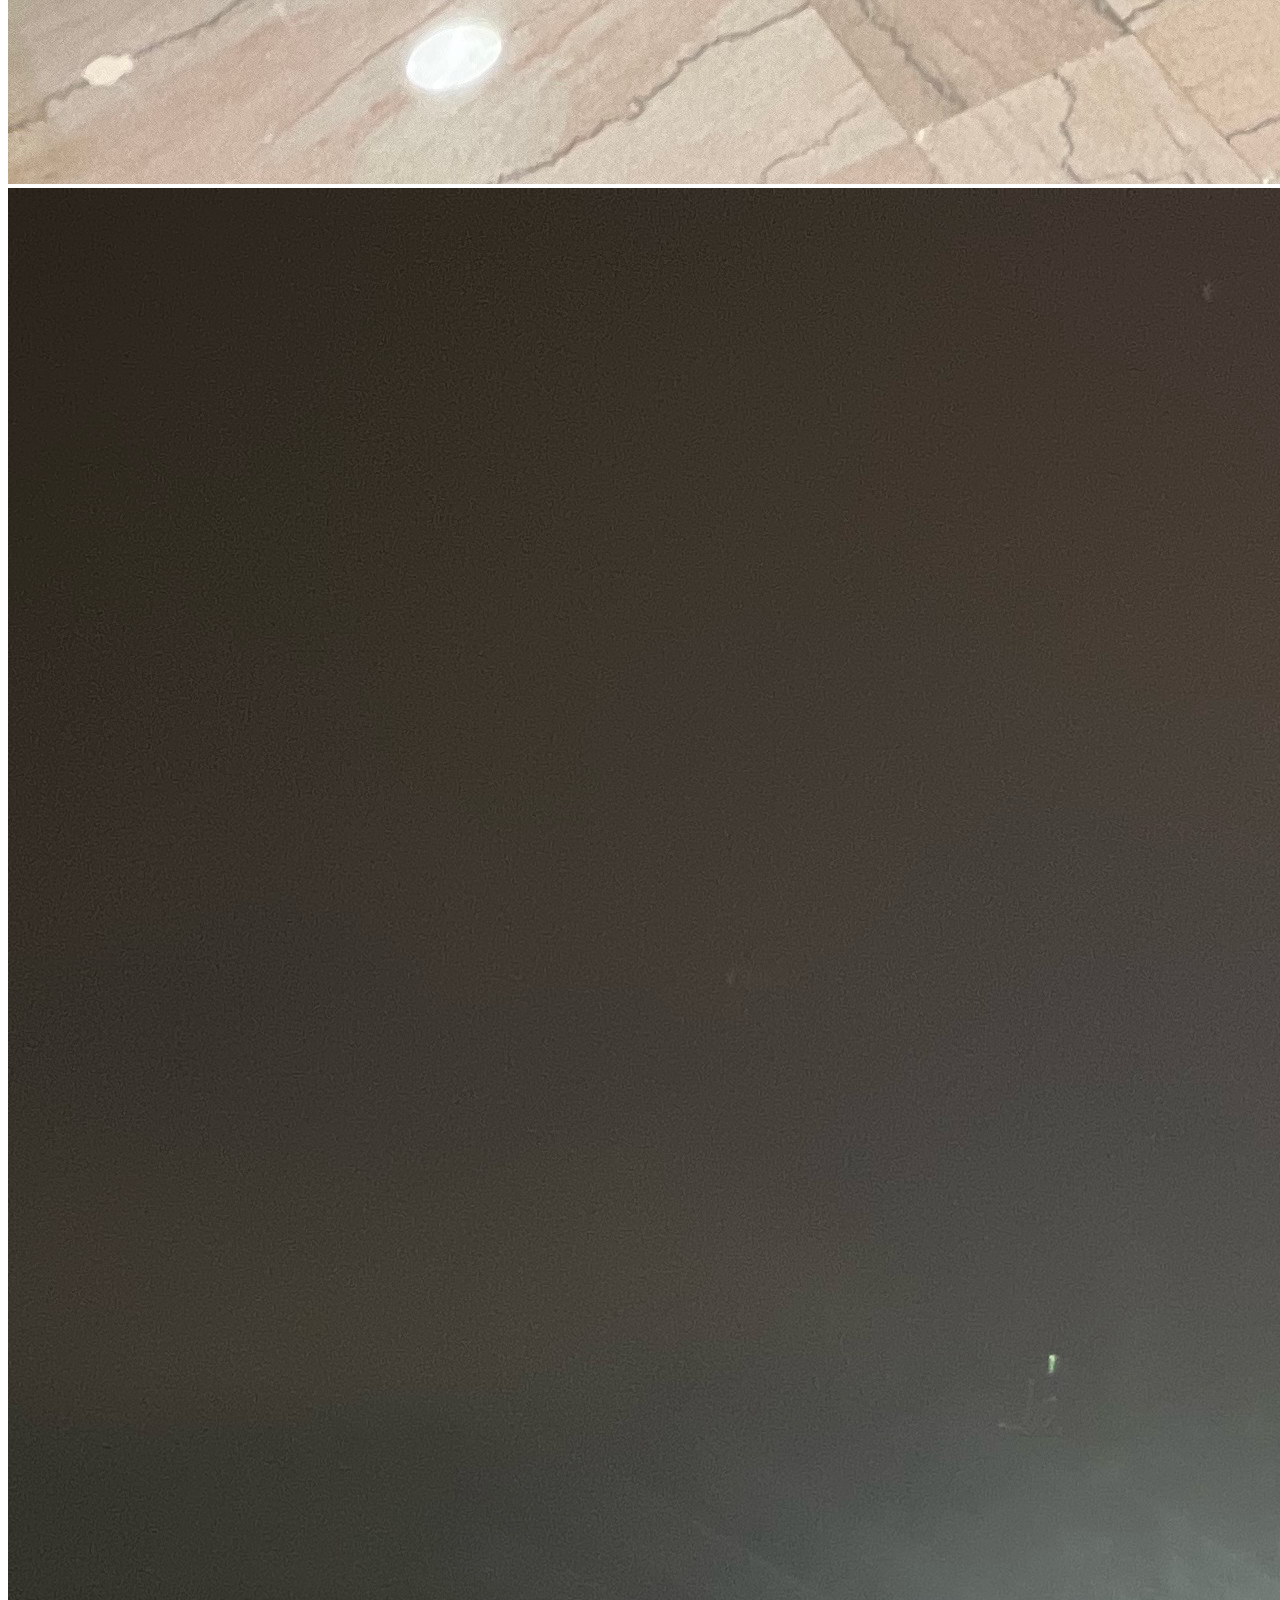
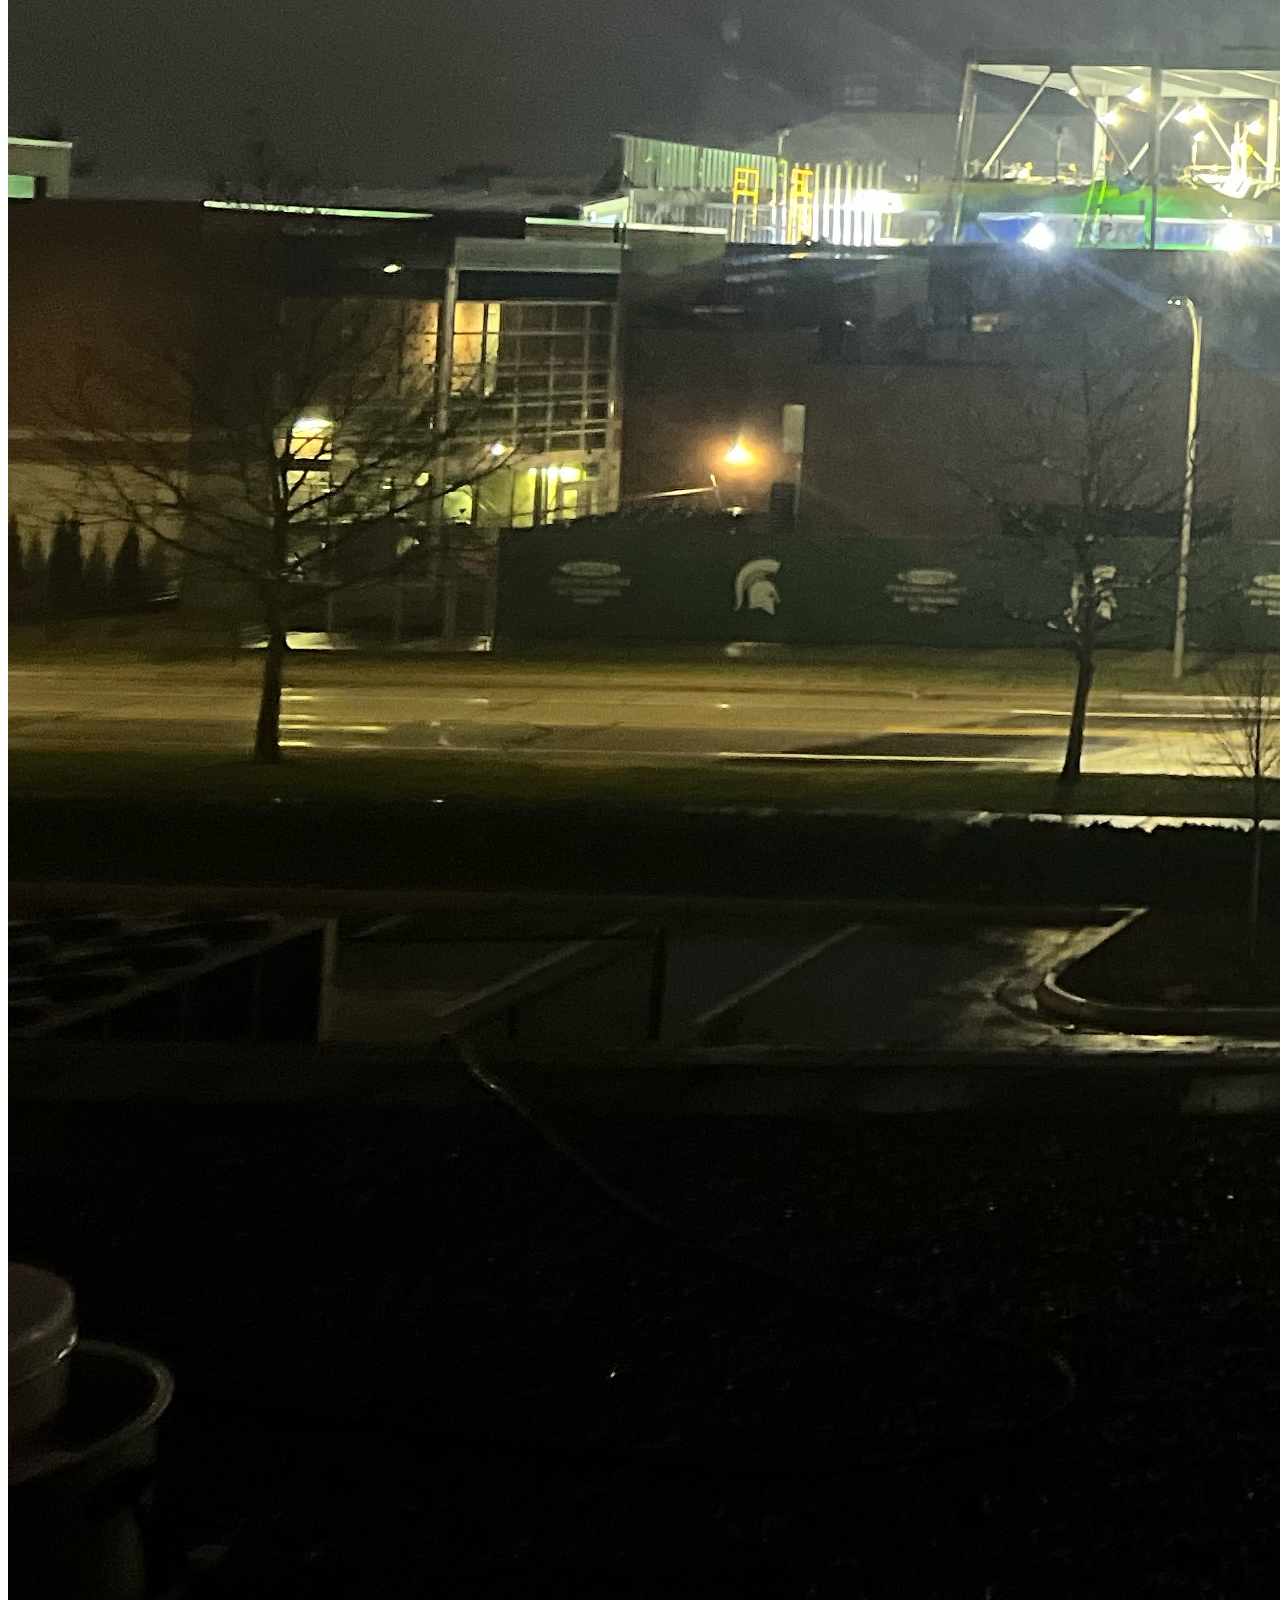
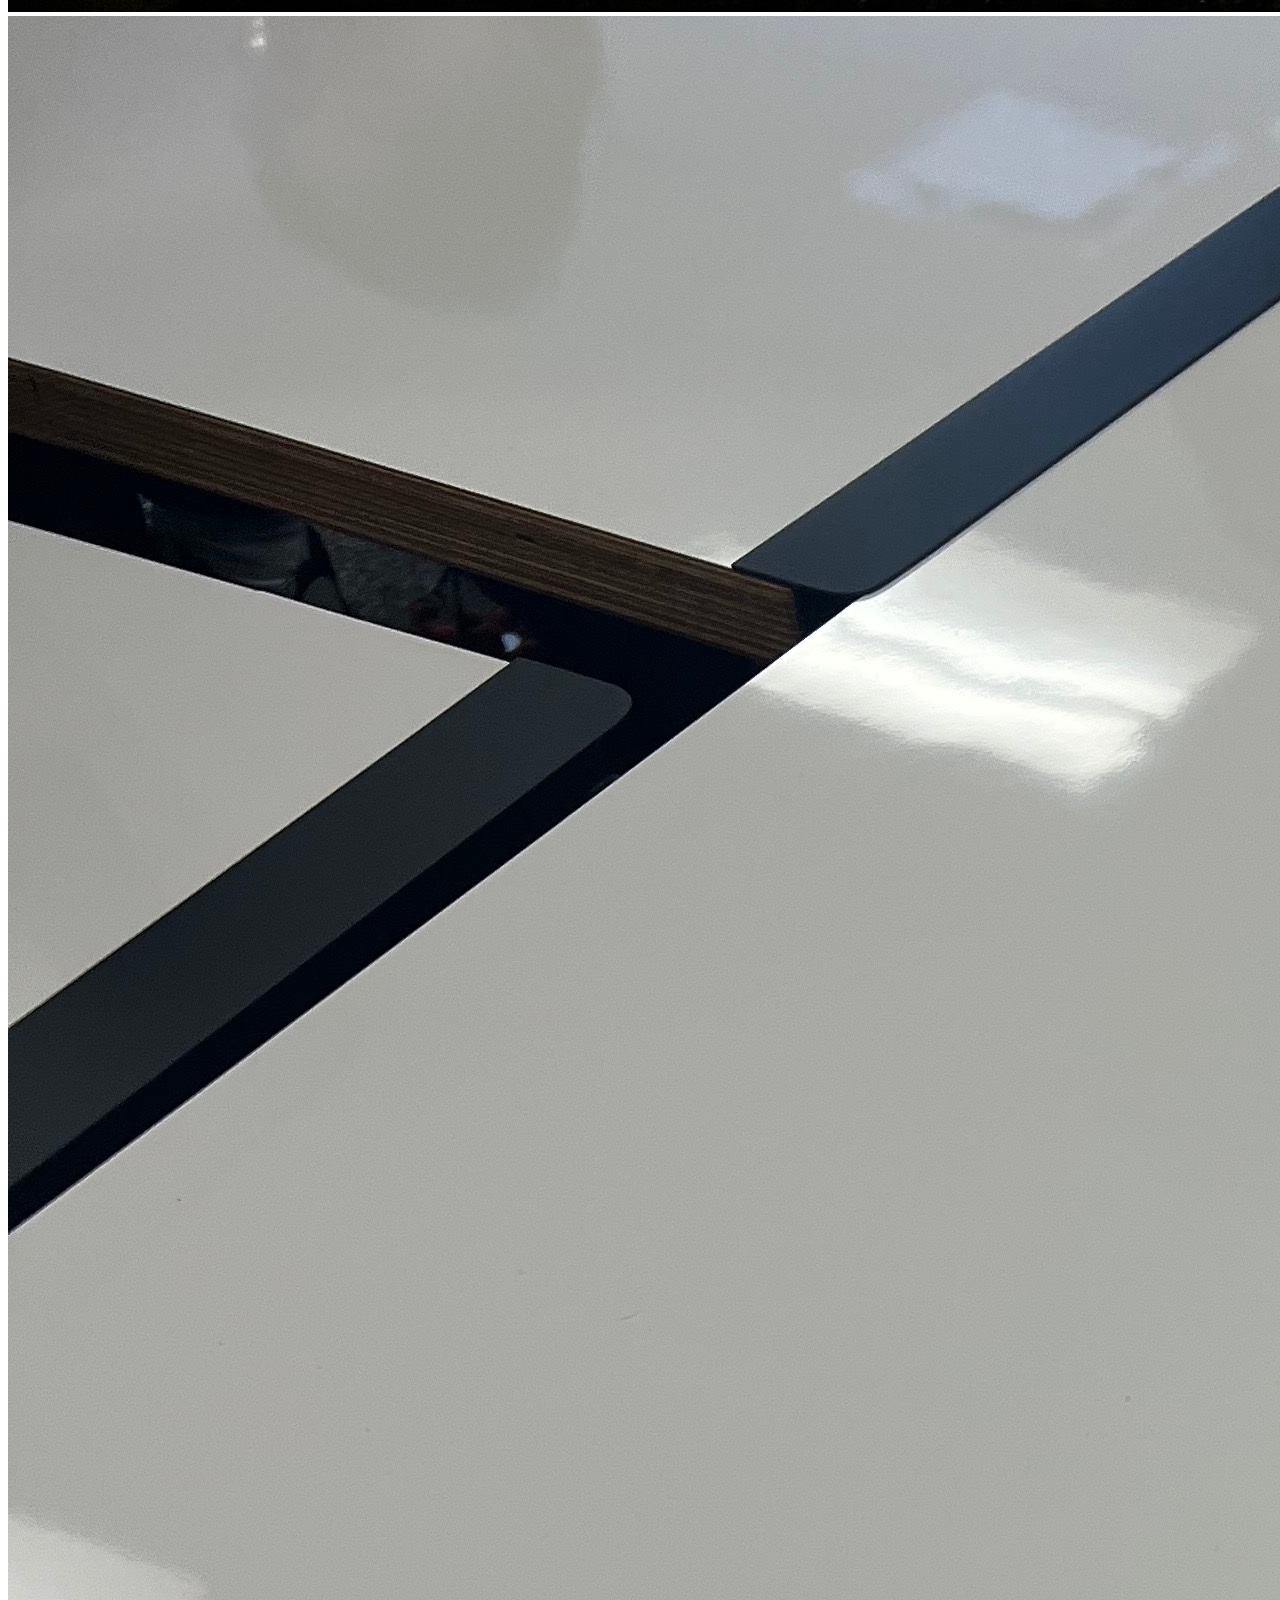
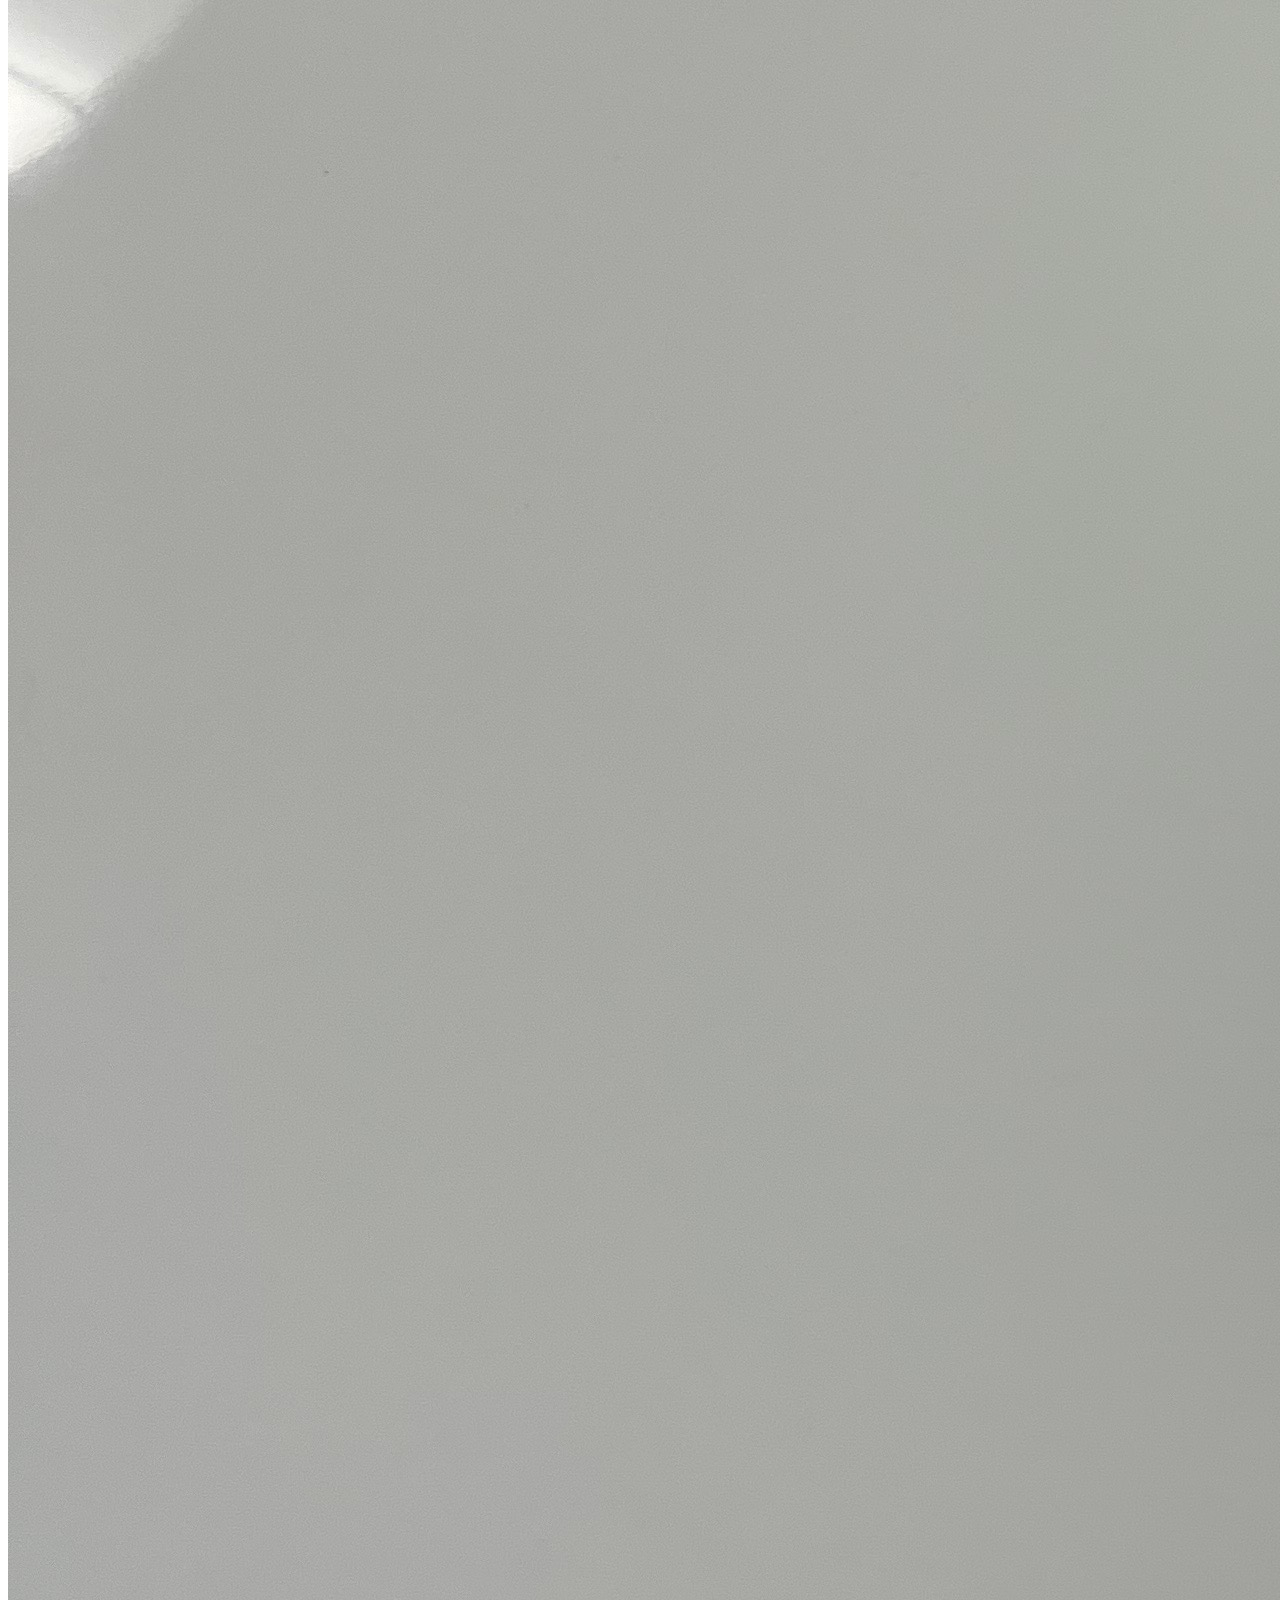
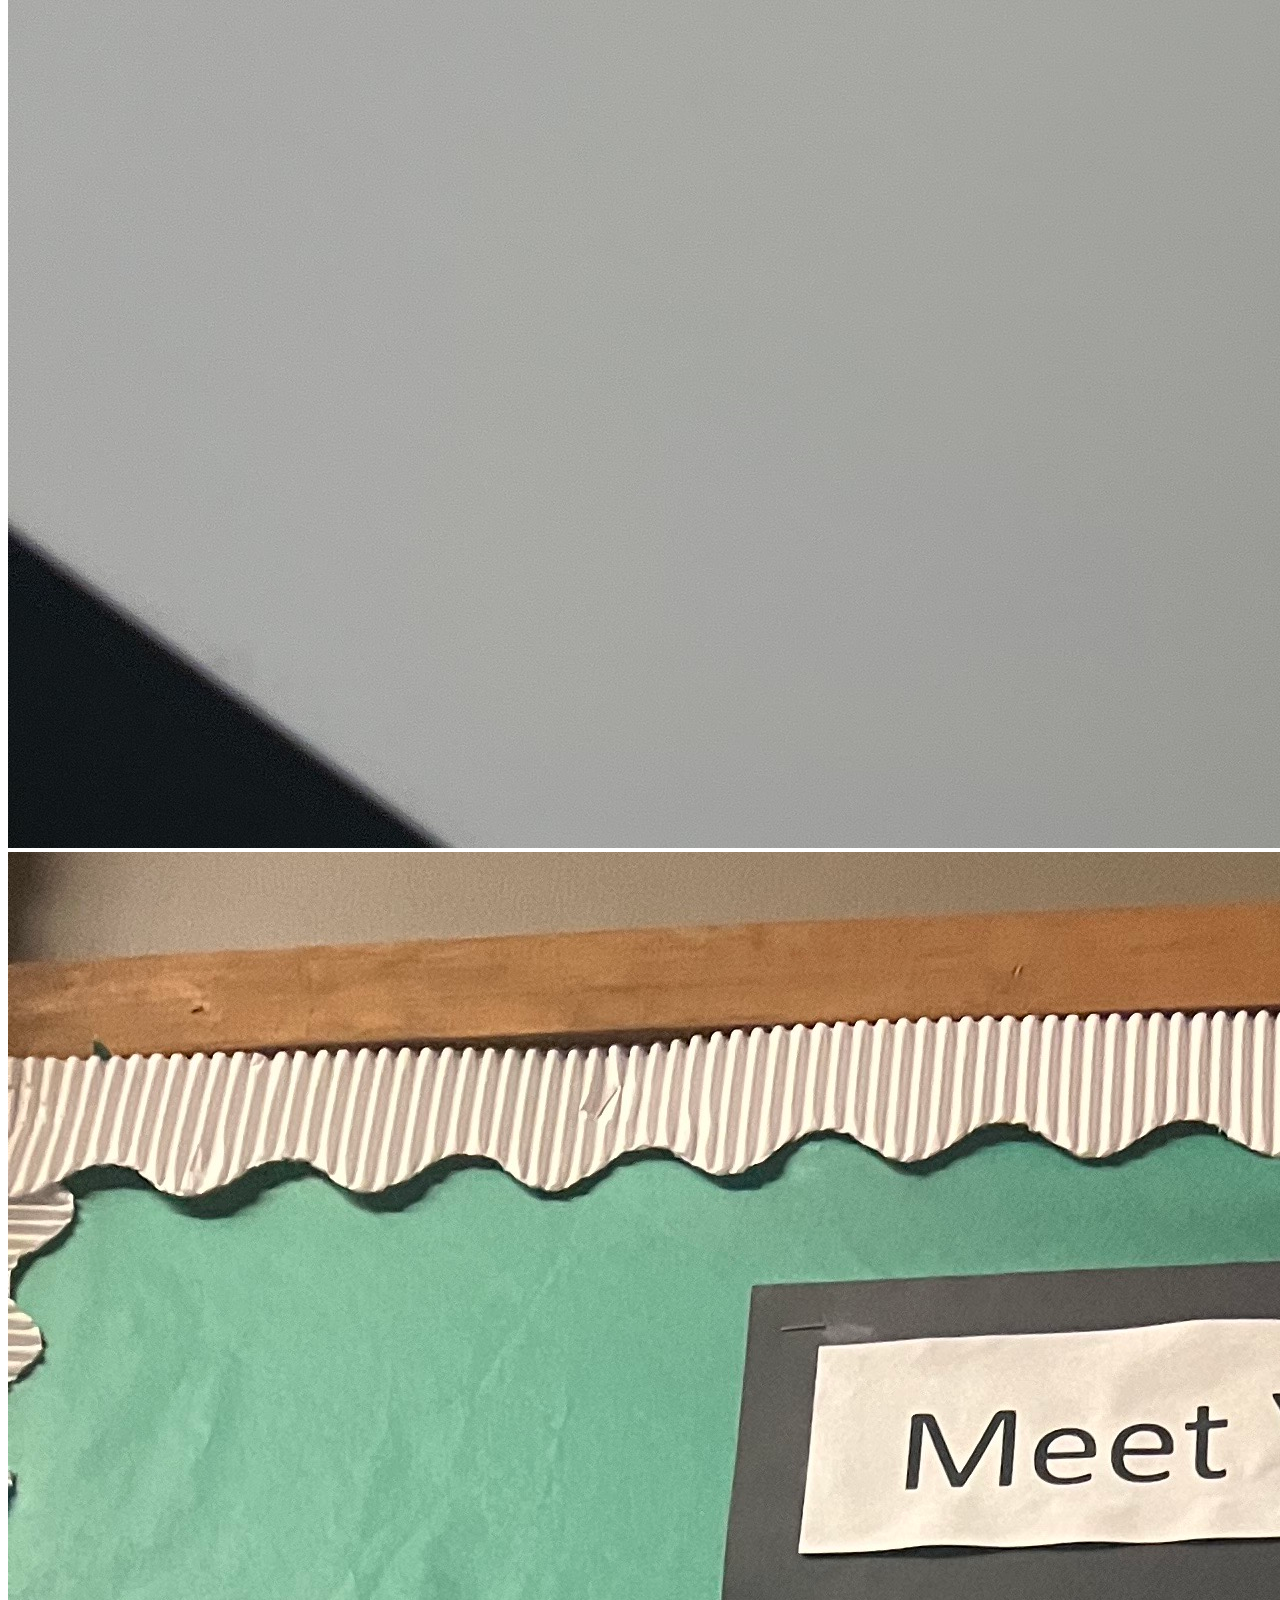
==== commit 640f4267: "test" ====
--- a/index.html
+++ b/index.html
@@ -4,10 +4,13 @@
     <meta charset="UTF-8">
     <meta http-equiv="X-UA-Compatible" content="IE=edge">
     <meta name="viewport" content="width=device-width, initial-scale=1.0">
+    <link rel="stylesheet" href="photo.css">
     <title>Photo Sharing</title>
 </head>
 <body>
 <h1>Photo Sharing</h1>
+<li><a href="index.html">one</a></li>
+<li><a href="image.html">two</a></li>
 <img src="Rest.jpeg" alt="Rest">
 <img src="when.jpeg" alt="when">
 <img src="msup.jpeg" alt="msup">
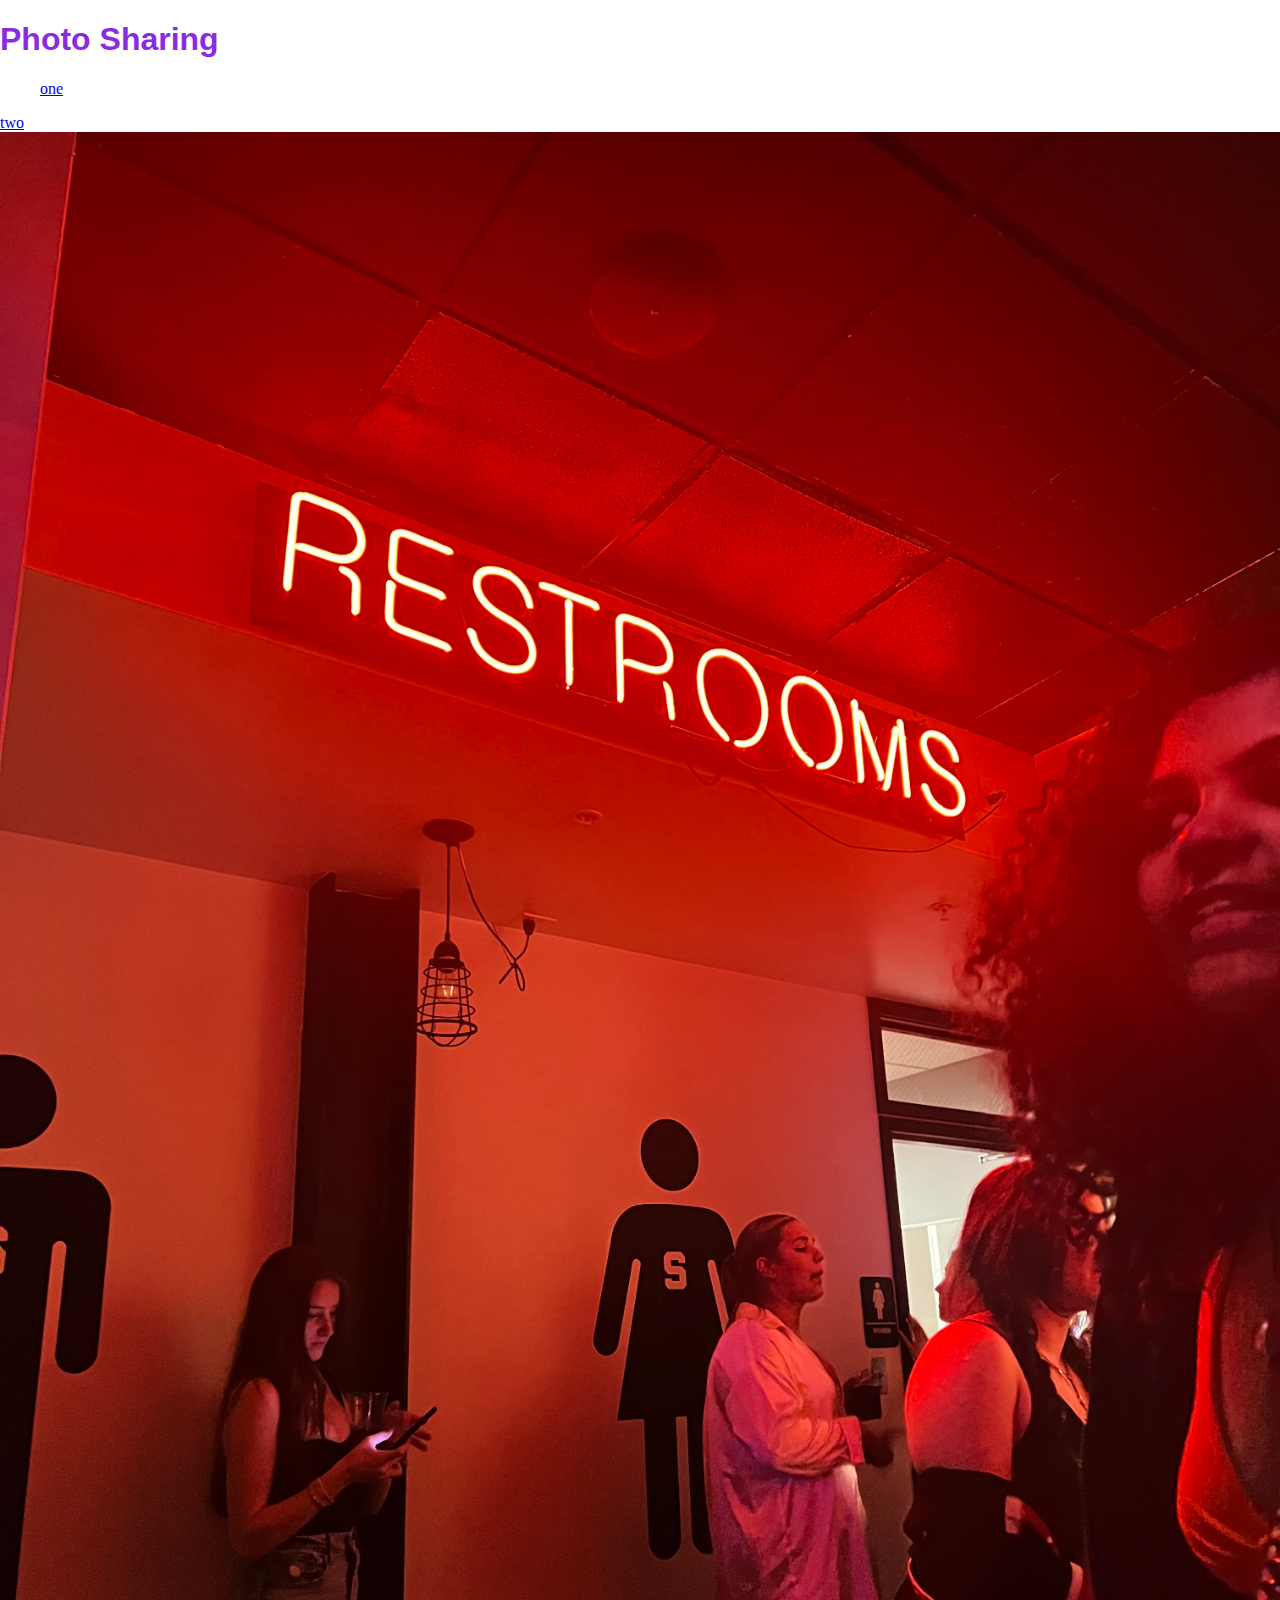
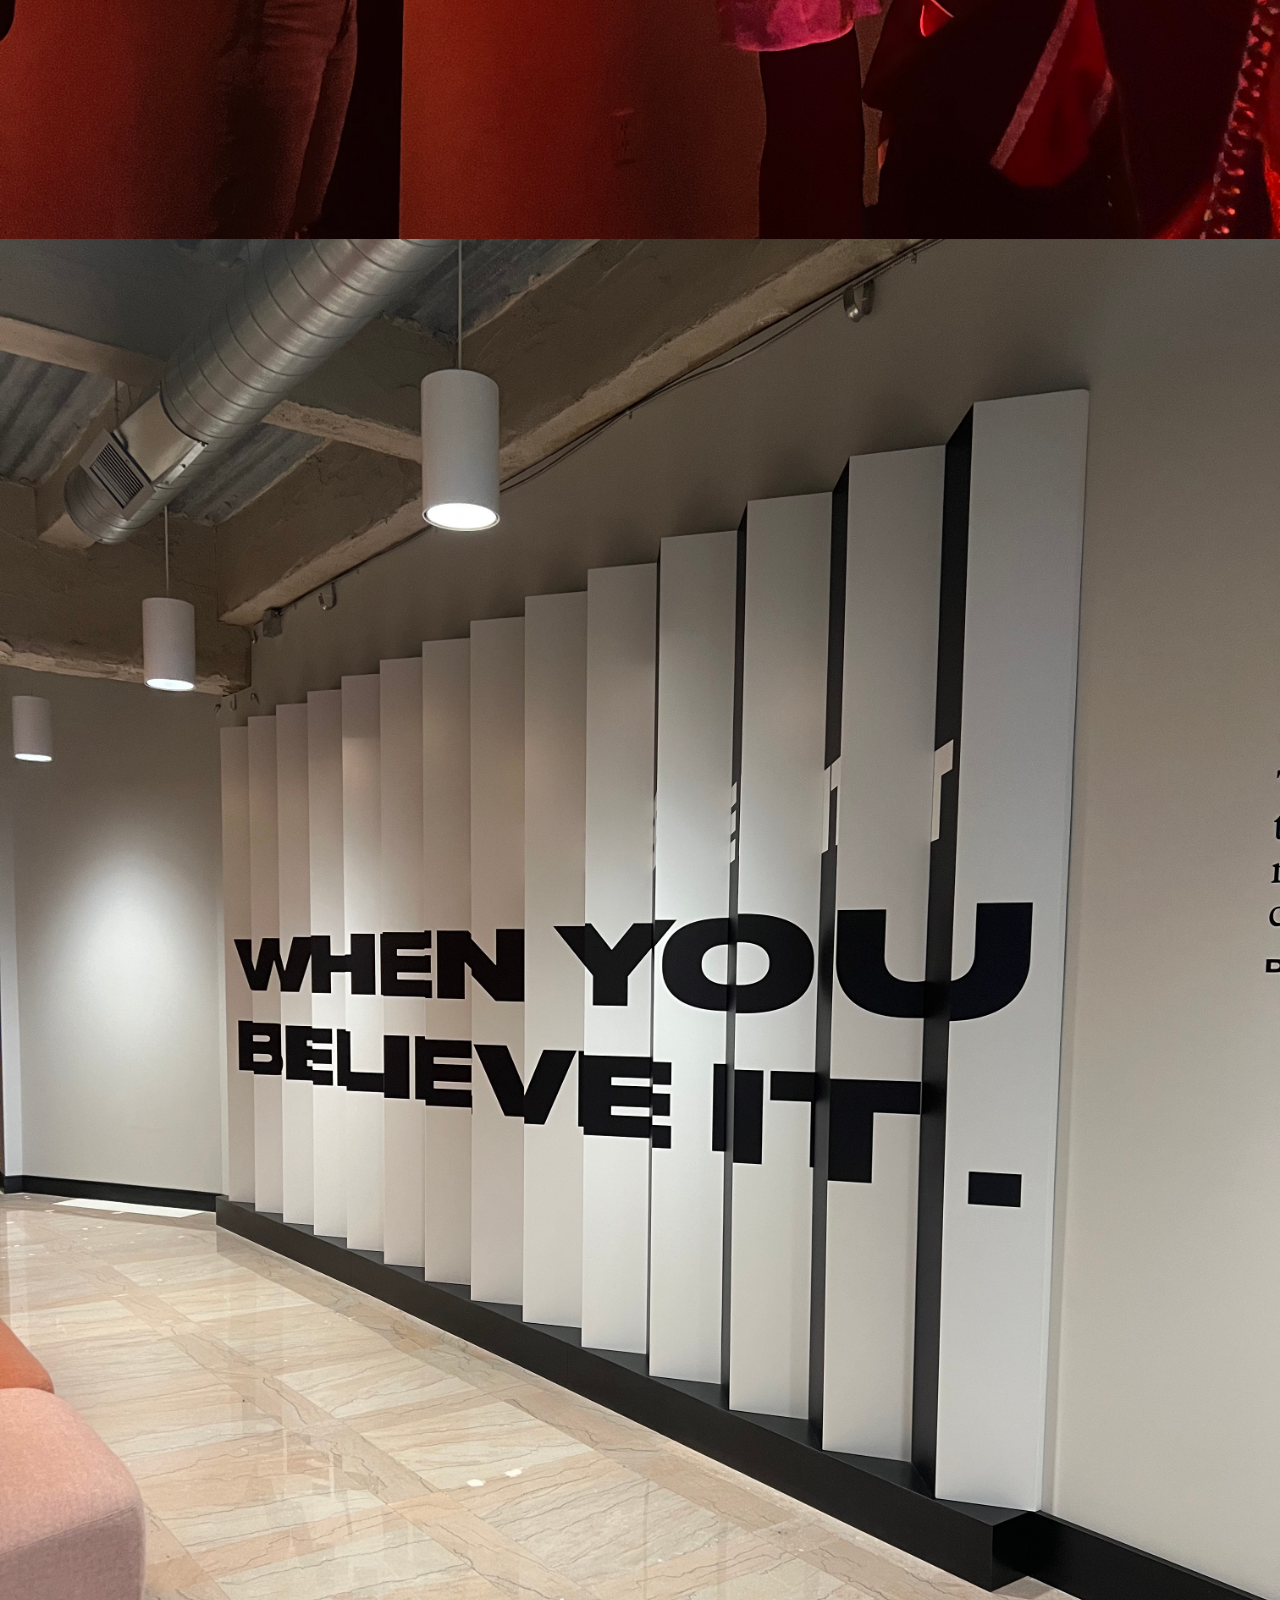
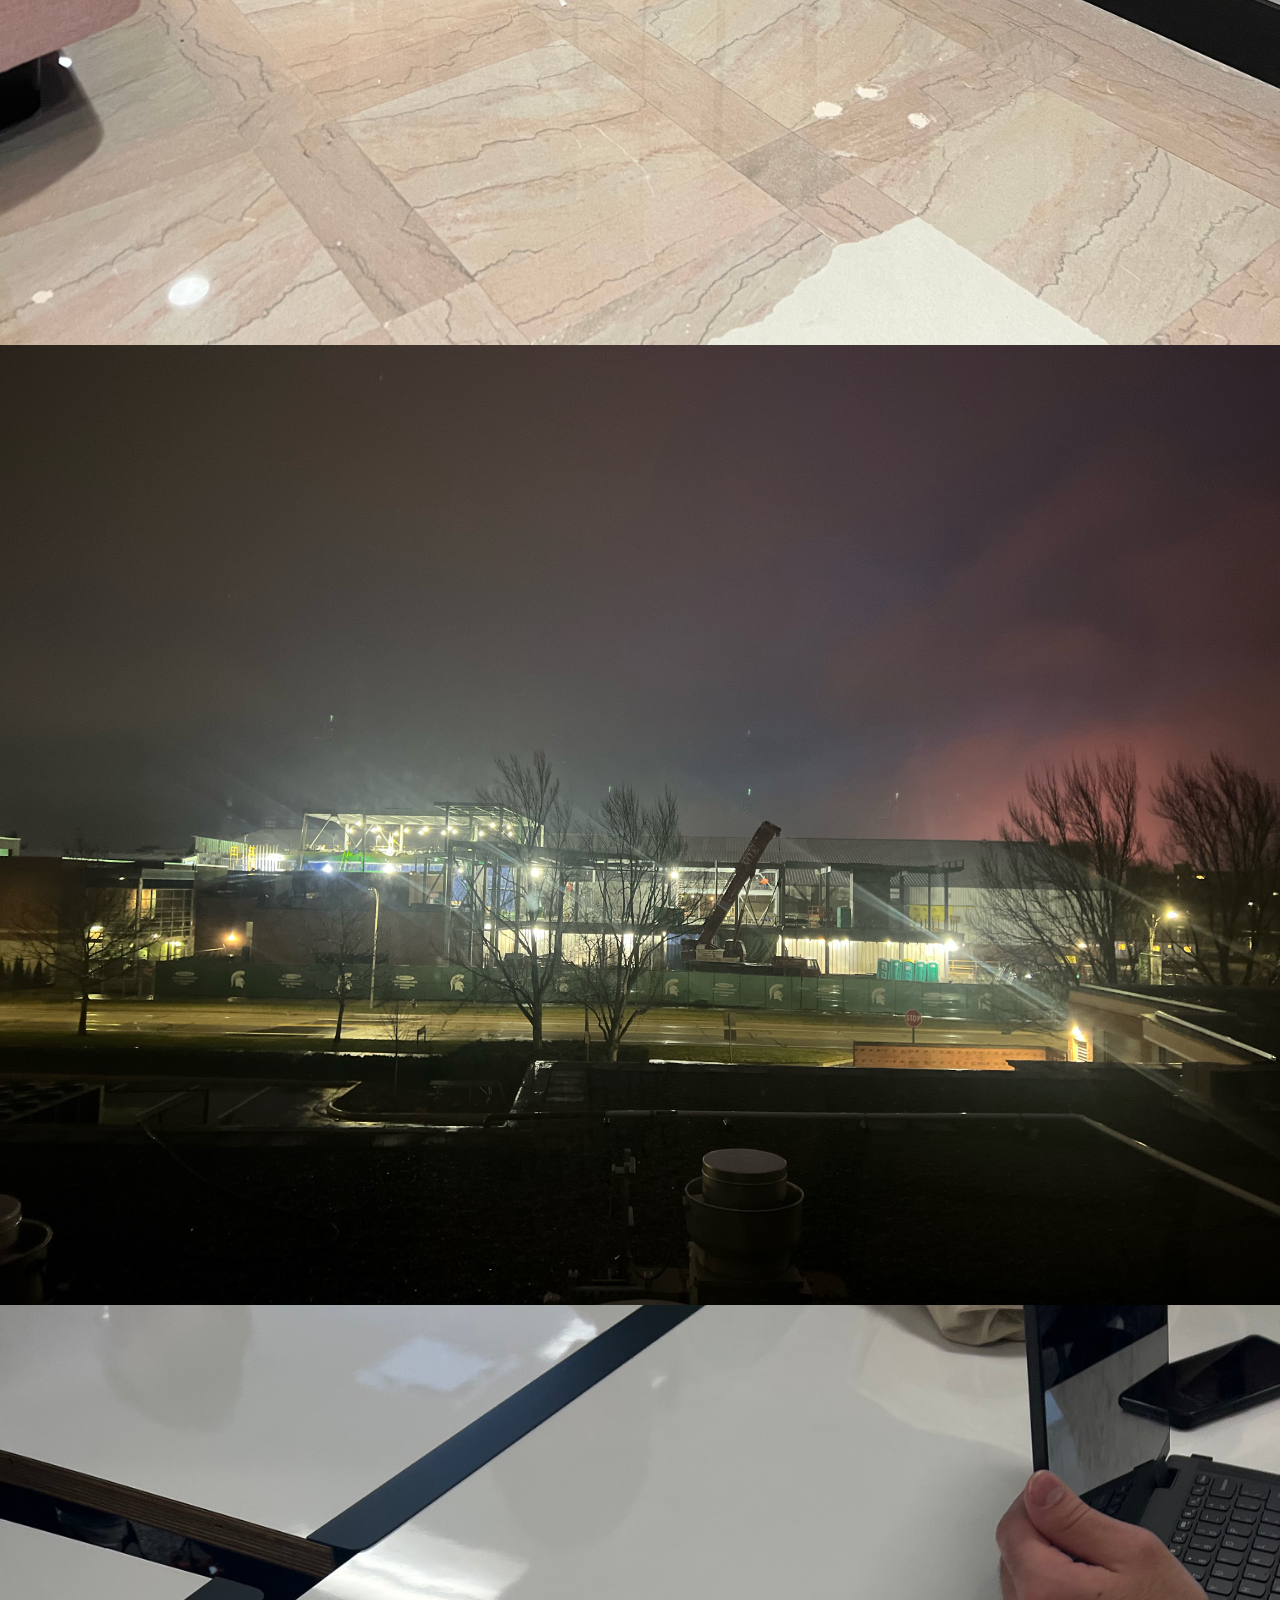
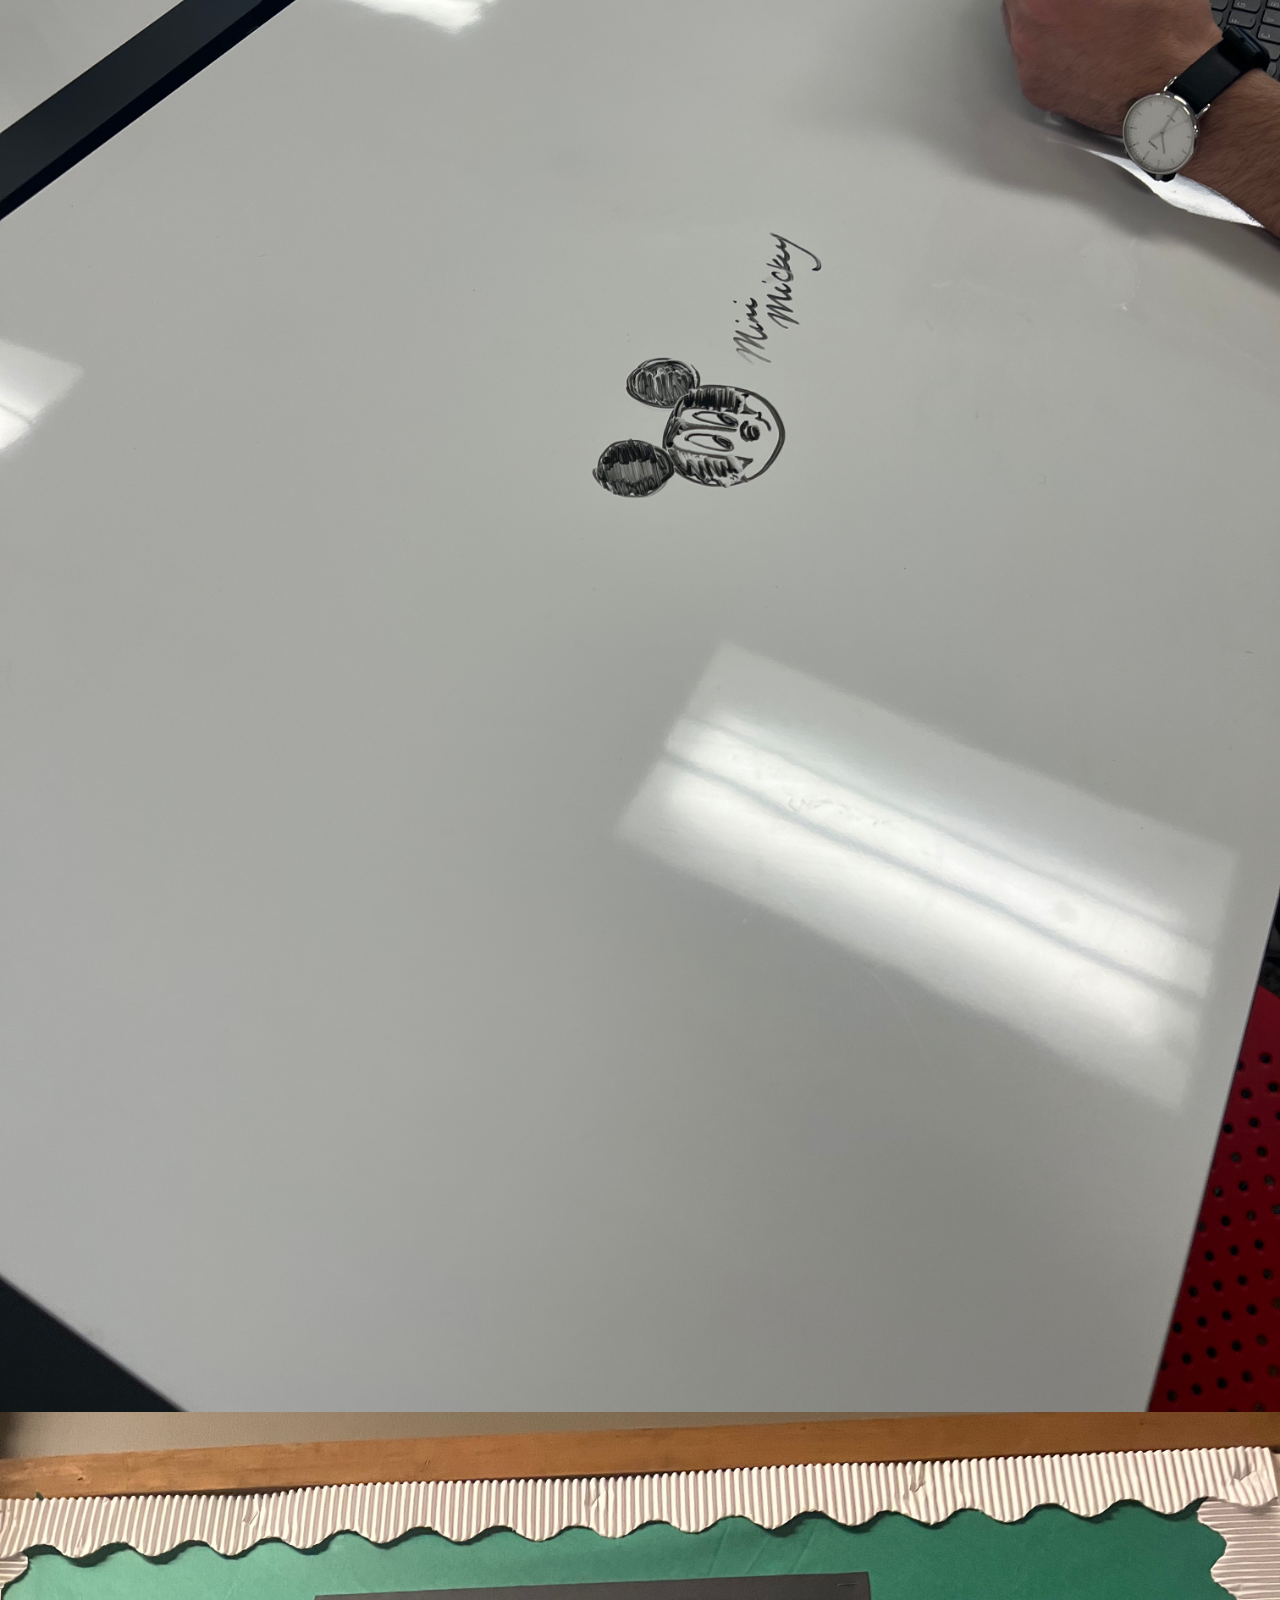
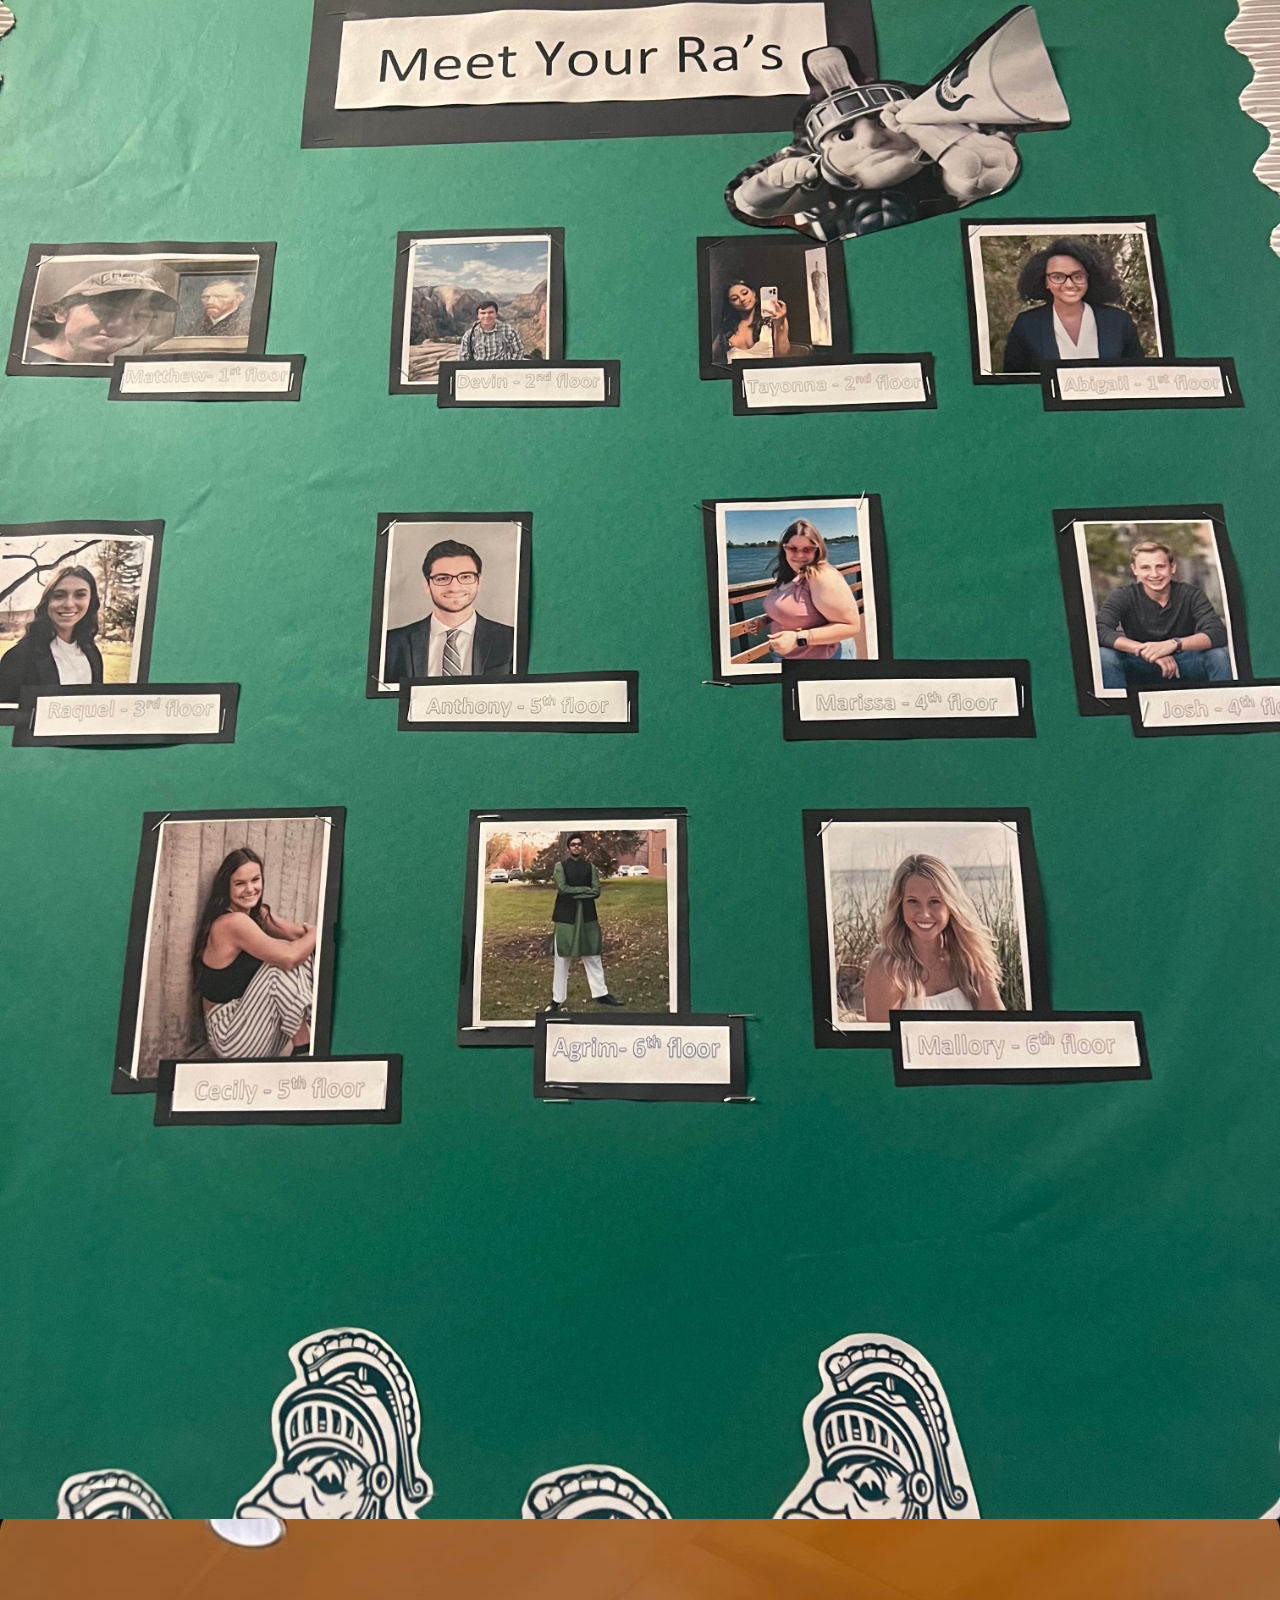
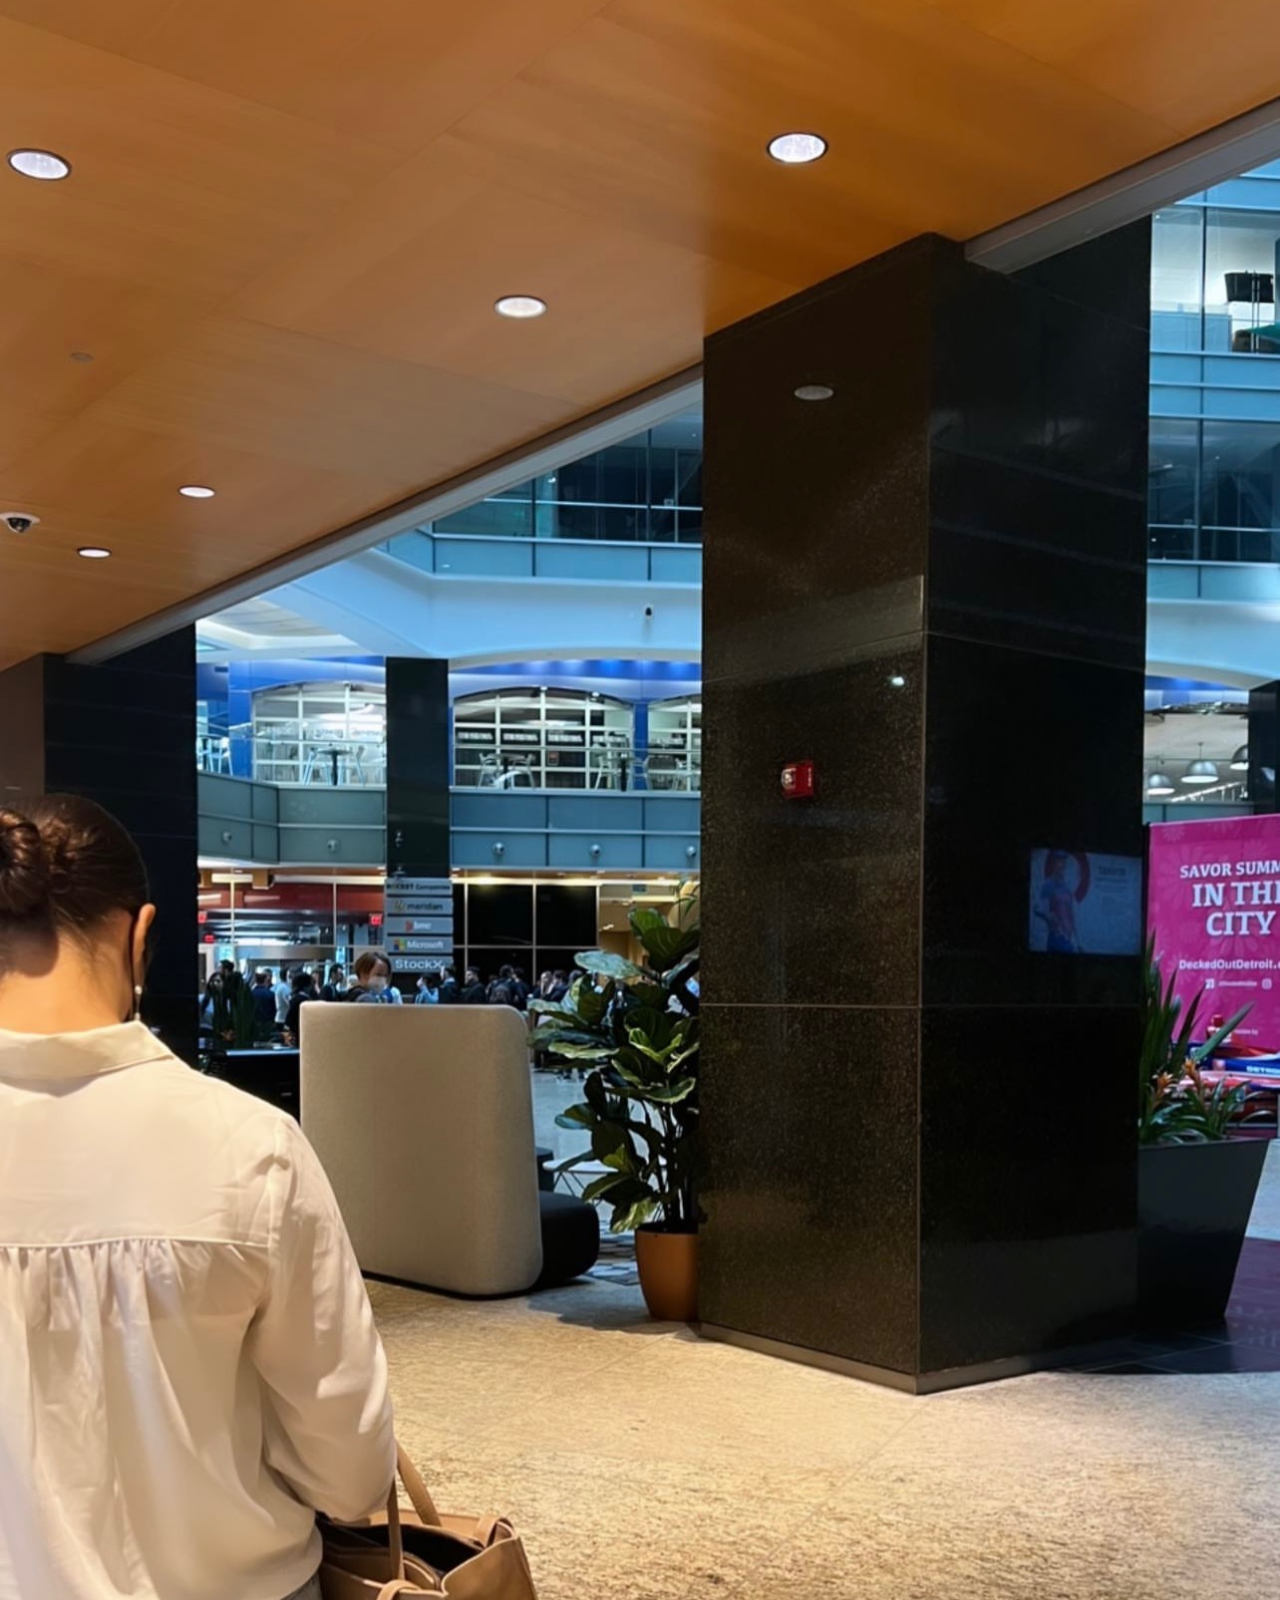
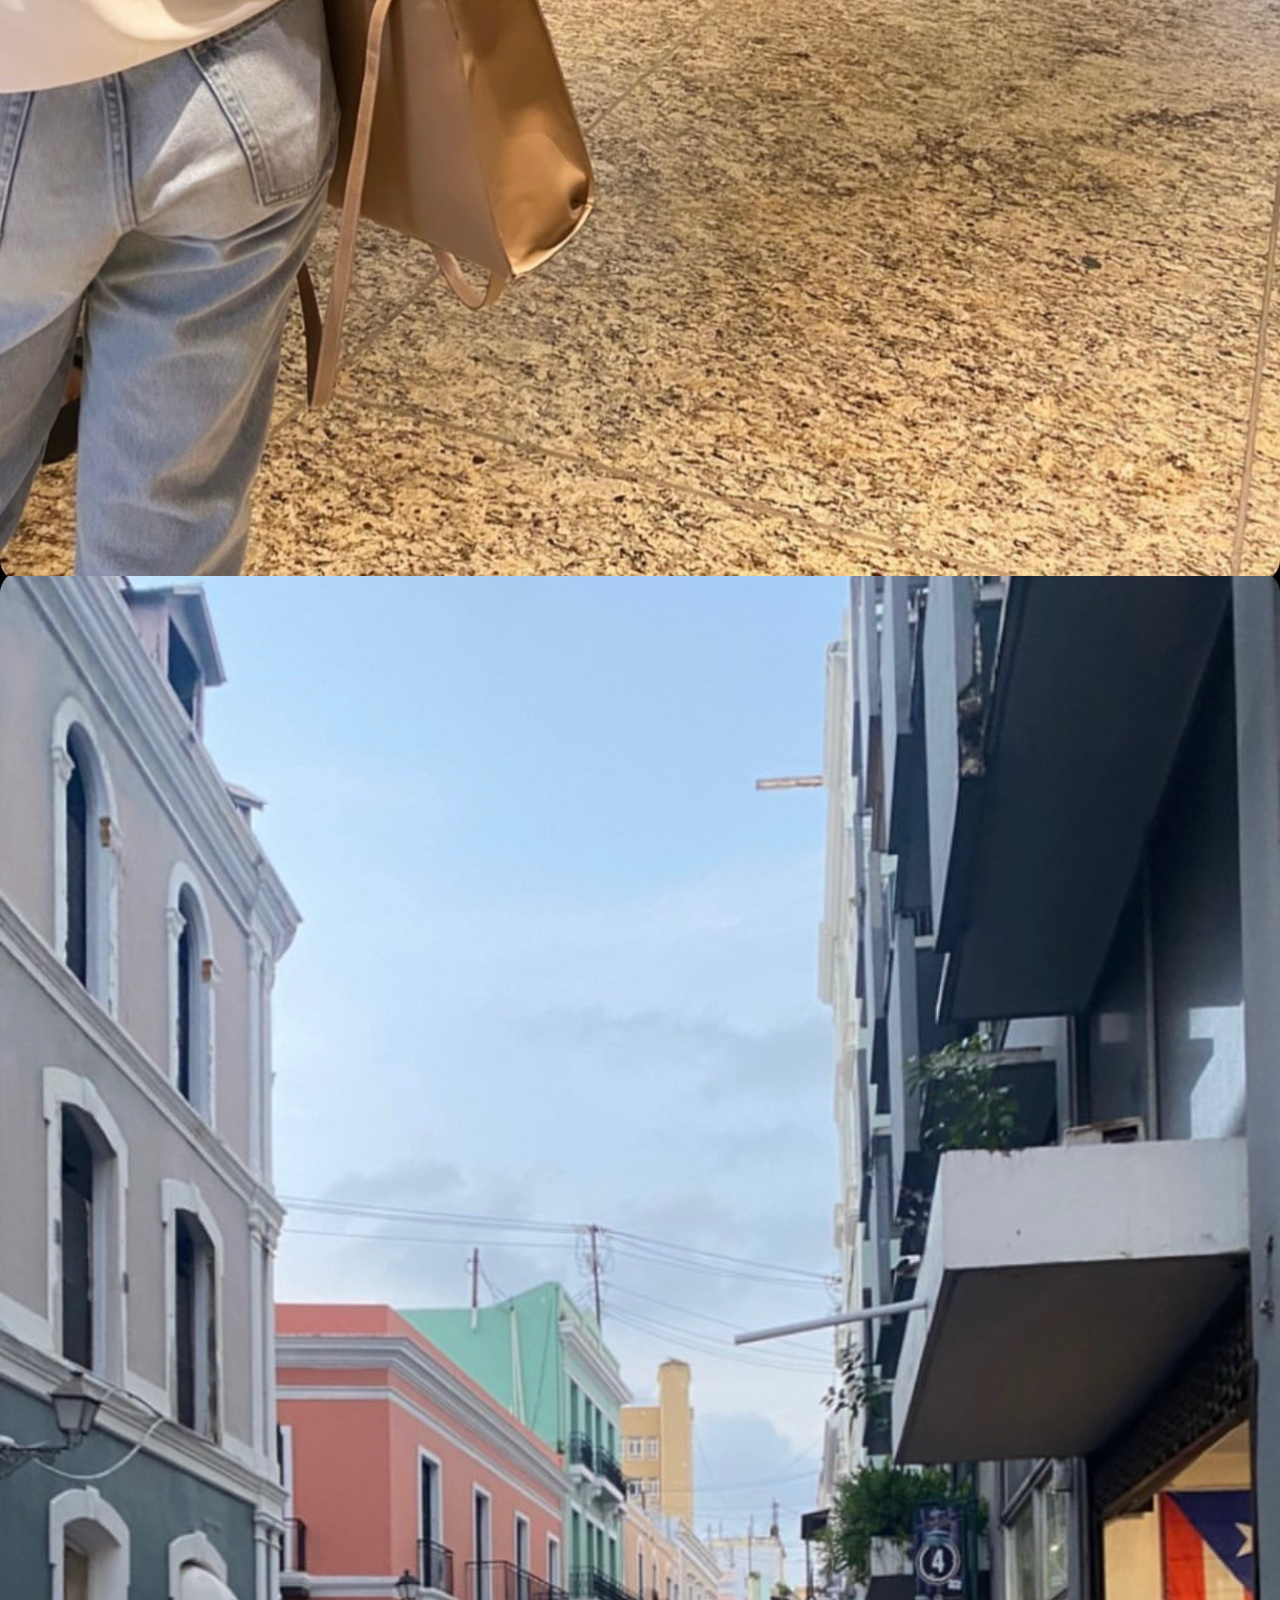
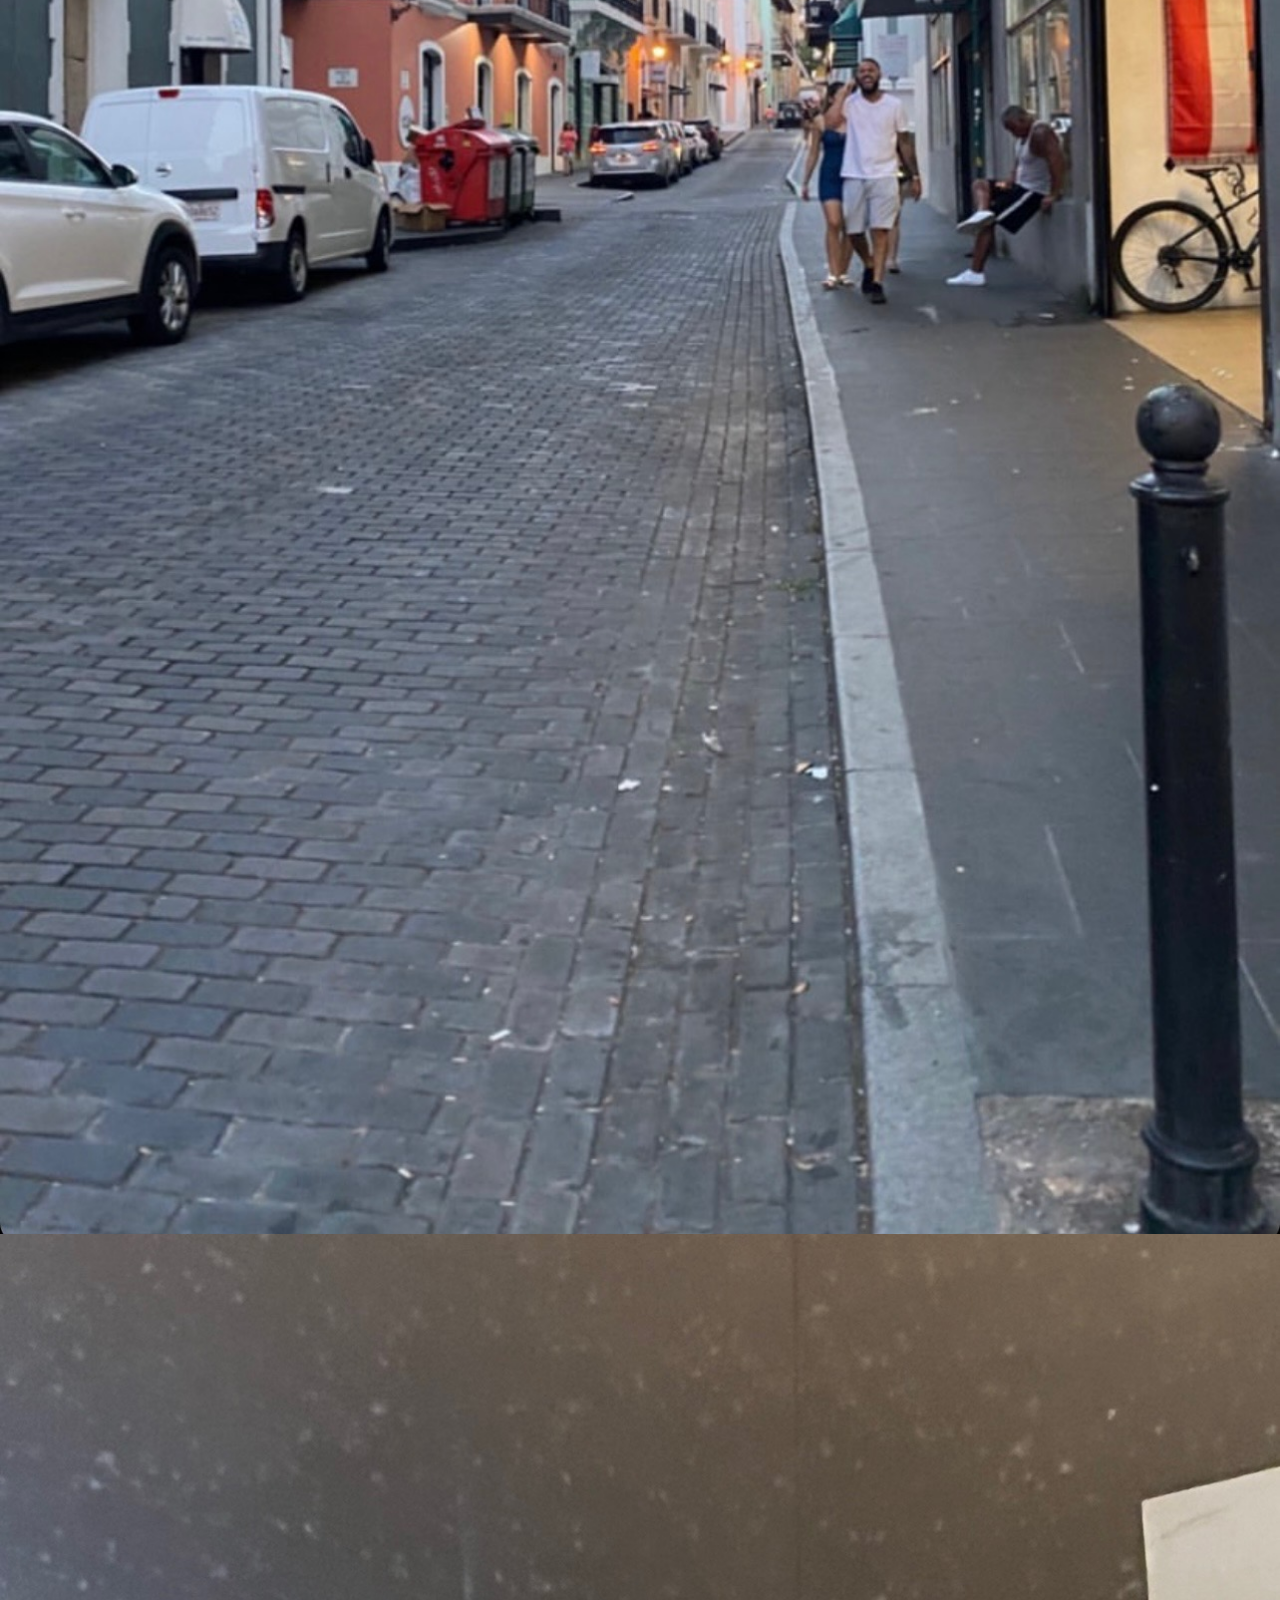
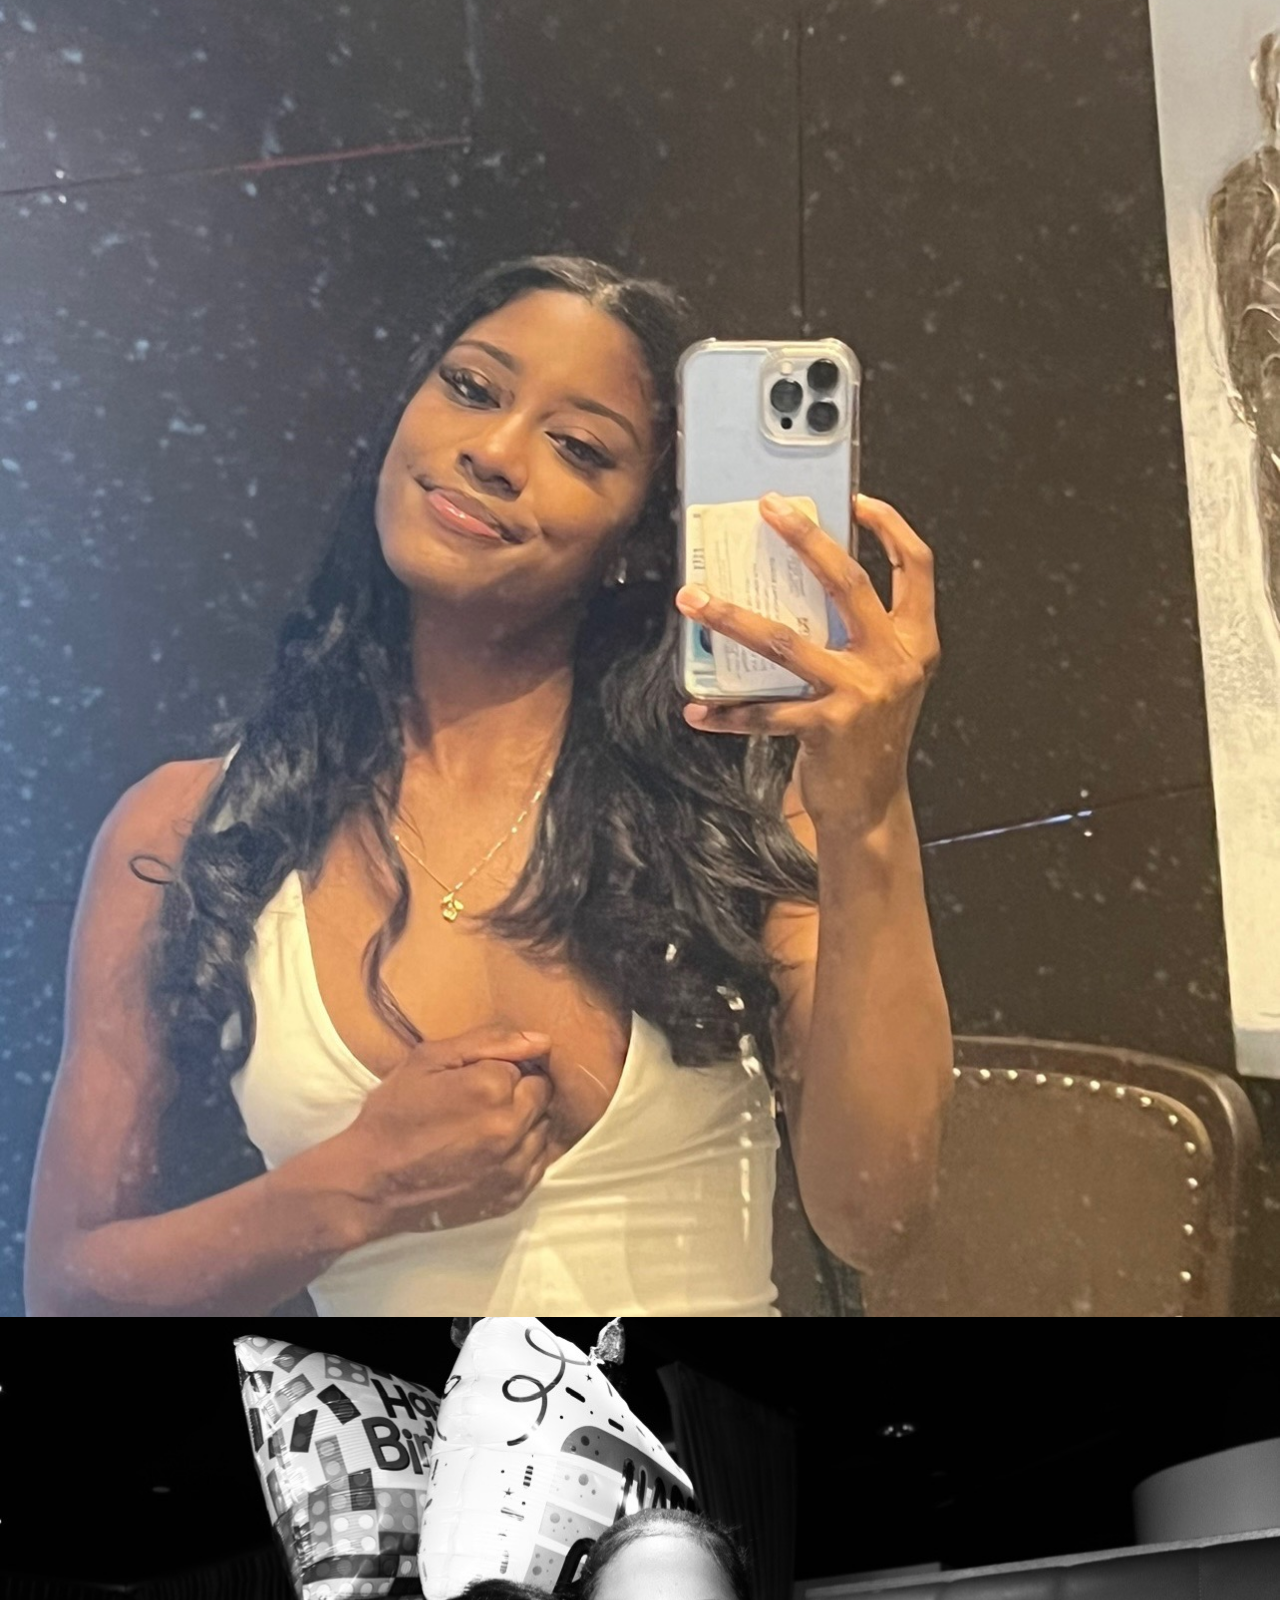
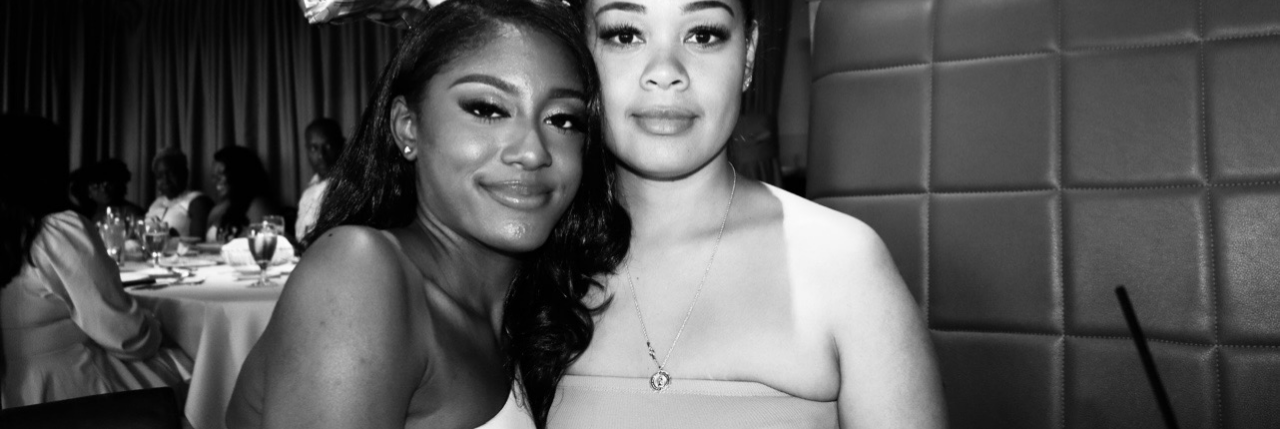
==== commit b9a20610: "test" ====
--- a/index.html
+++ b/index.html
@@ -9,16 +9,34 @@
 </head>
 <body>
 <h1>Photo Sharing</h1>
-<li><a href="index.html">one</a></li>
-<li><a href="image.html">two</a></li>
+<ol><a href="index.html">one</a></ol>
+</ol><a href="image.html">two</a></ol>
+<div class="matters">
 <img src="Rest.jpeg" alt="Rest">
+</div>
+</div class="matters">
 <img src="when.jpeg" alt="when">
+</div>
+</div class="matters">
 <img src="msup.jpeg" alt="msup">
+</div>
+</div class="matters">
 <img src="mickey.jpeg" alt="mickey">
+</div>
+</div class="matters">
 <img src="Ra.jpeg" alt="Ra">
+</div>
+</div class="matters">
 <img src="rocket.jpeg" alt="rocket">
+</div>
+</div class="matters">
 <img src="PR.jpeg" alt="PR">
+</div>
+</div class="matters">
 <img src="mepic.jpeg" alt="mepic">
+</div>
+<div class="matters">
 <img src="bday.jpeg" alt="bday">
+</div>
 </body>
 </html>--- a/photo.css
+++ b/photo.css
@@ -0,0 +1,21 @@
+body {
+    margin: 0;
+
+}
+
+.class {
+size: 10%
+}
+
+h1 {
+    font-family: Arial, Helvetica, sans-serif;
+    color: blueviolet;
+
+}
+
+img {
+    display: flex;
+    flex-grow: 1;
+    flex-basis: 0;
+    width: 100%;
+}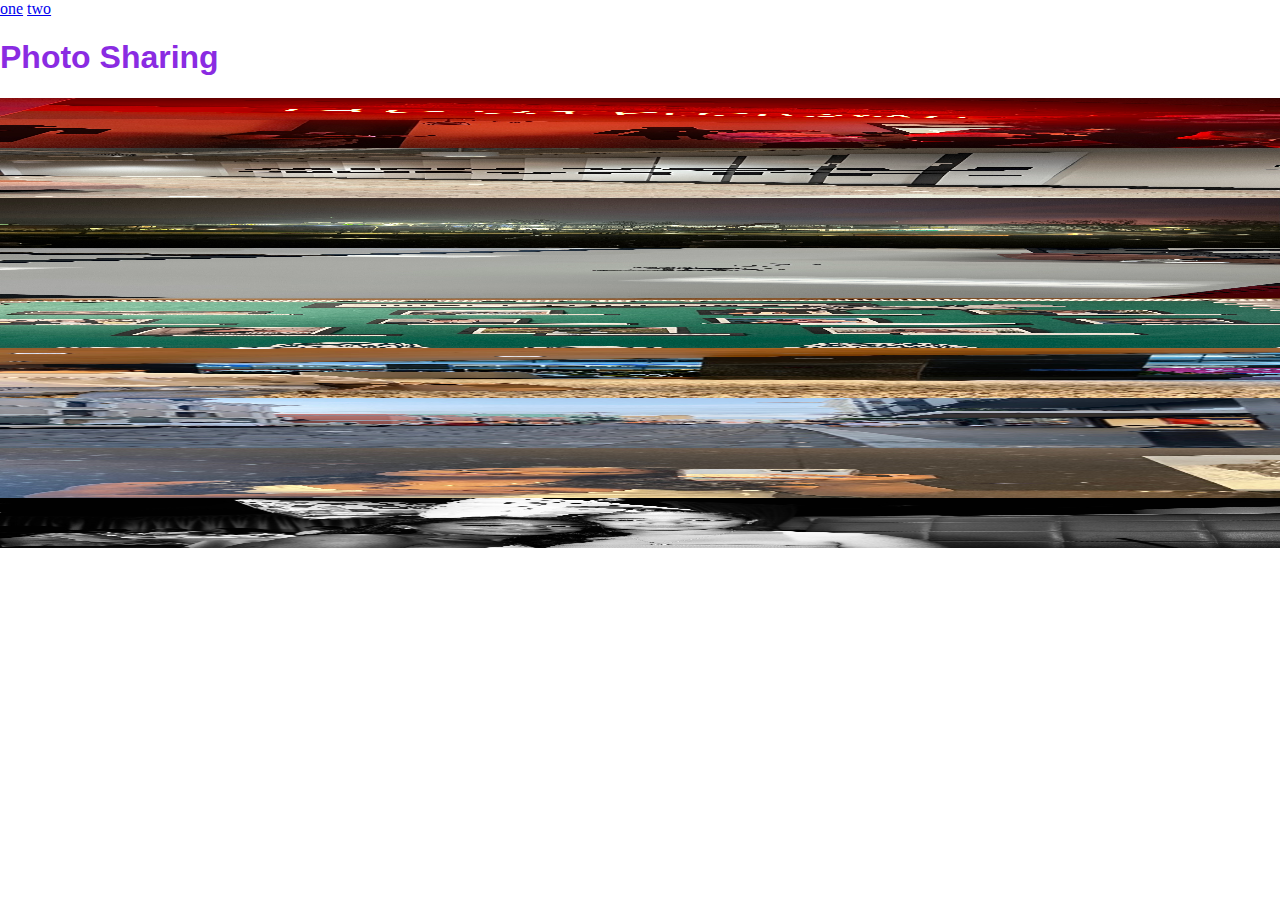
==== commit 6830bf6d: "test" ====
--- a/index.html
+++ b/index.html
@@ -6,11 +6,11 @@
     <meta name="viewport" content="width=device-width, initial-scale=1.0">
     <link rel="stylesheet" href="photo.css">
     <title>Photo Sharing</title>
+</li><a href="index.html">one</a></li>
+</li><a href="image.html">two</a></li>
 </head>
 <body>
 <h1>Photo Sharing</h1>
-<ol><a href="index.html">one</a></ol>
-</ol><a href="image.html">two</a></ol>
 <div class="matters">
 <img src="Rest.jpeg" alt="Rest">
 </div>
--- a/photo.css
+++ b/photo.css
@@ -18,4 +18,5 @@
     flex-grow: 1;
     flex-basis: 0;
     width: 100%;
+    height: 50px;
 }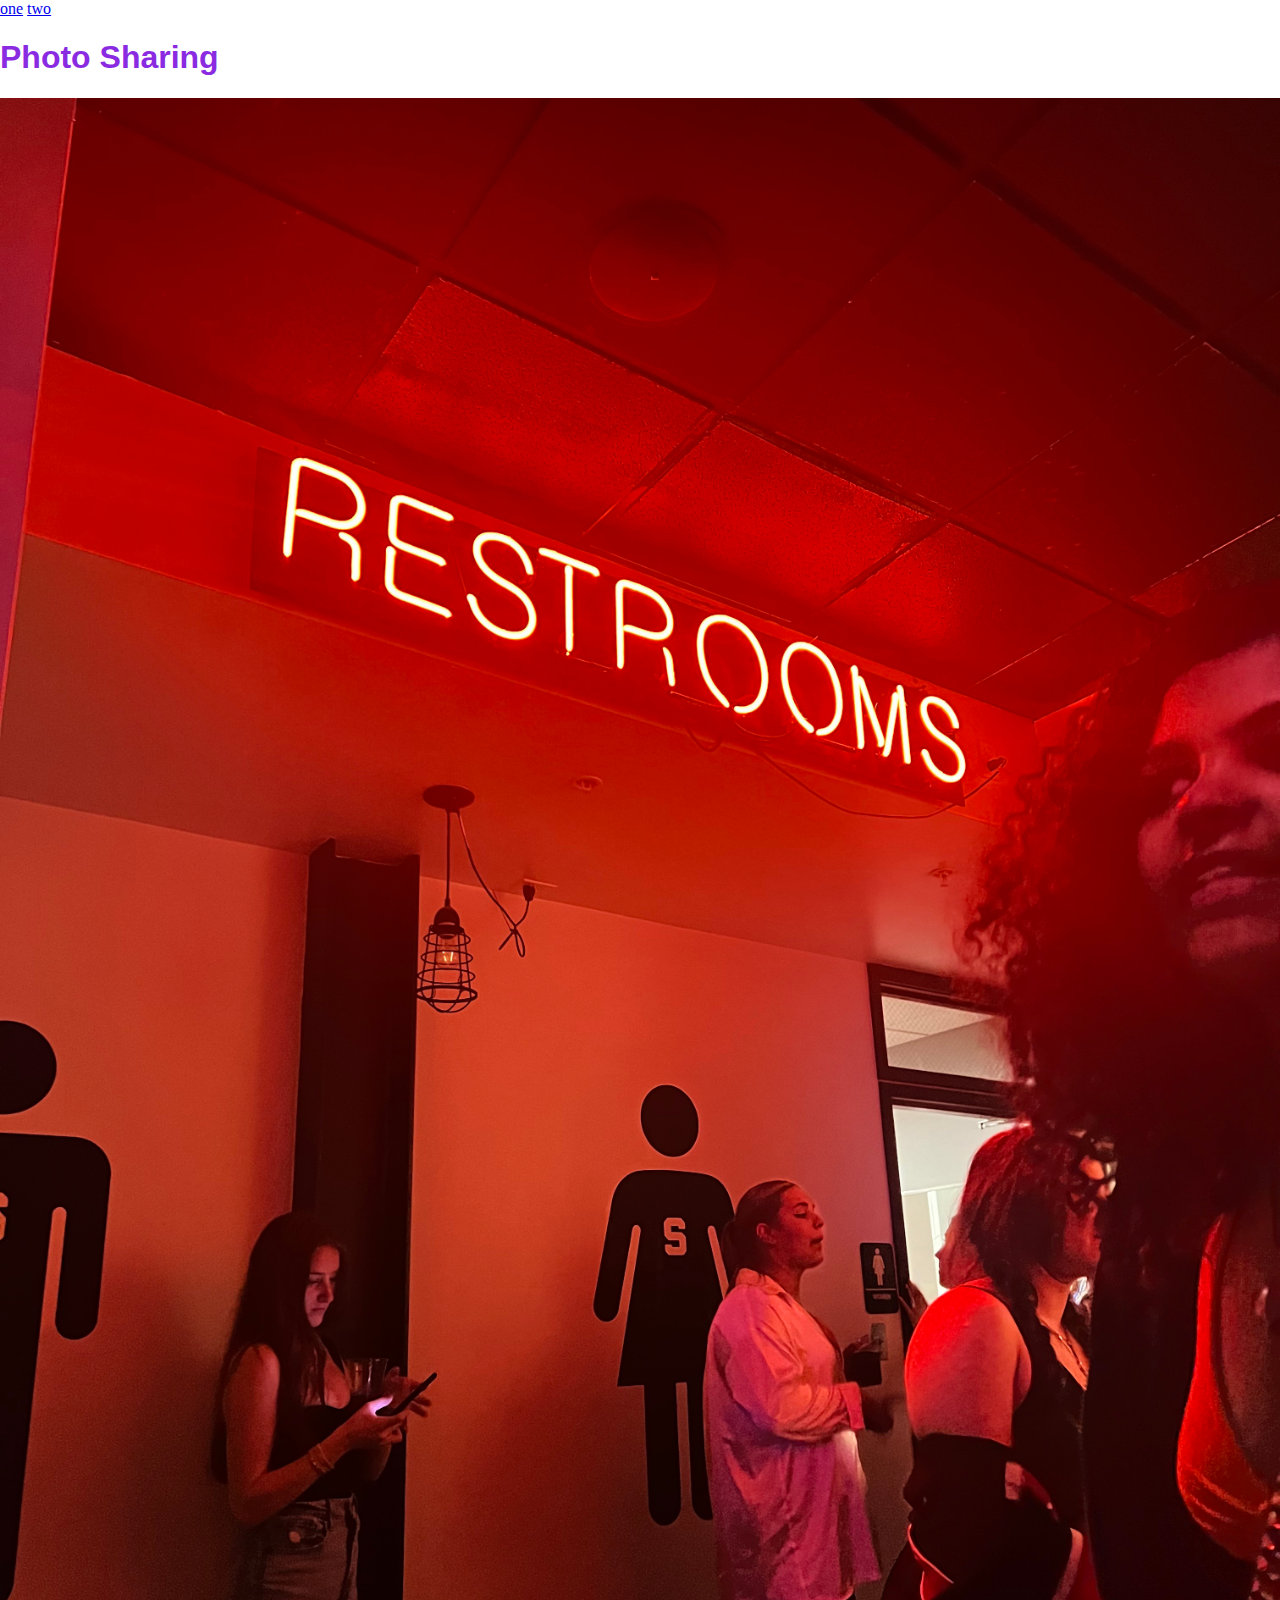
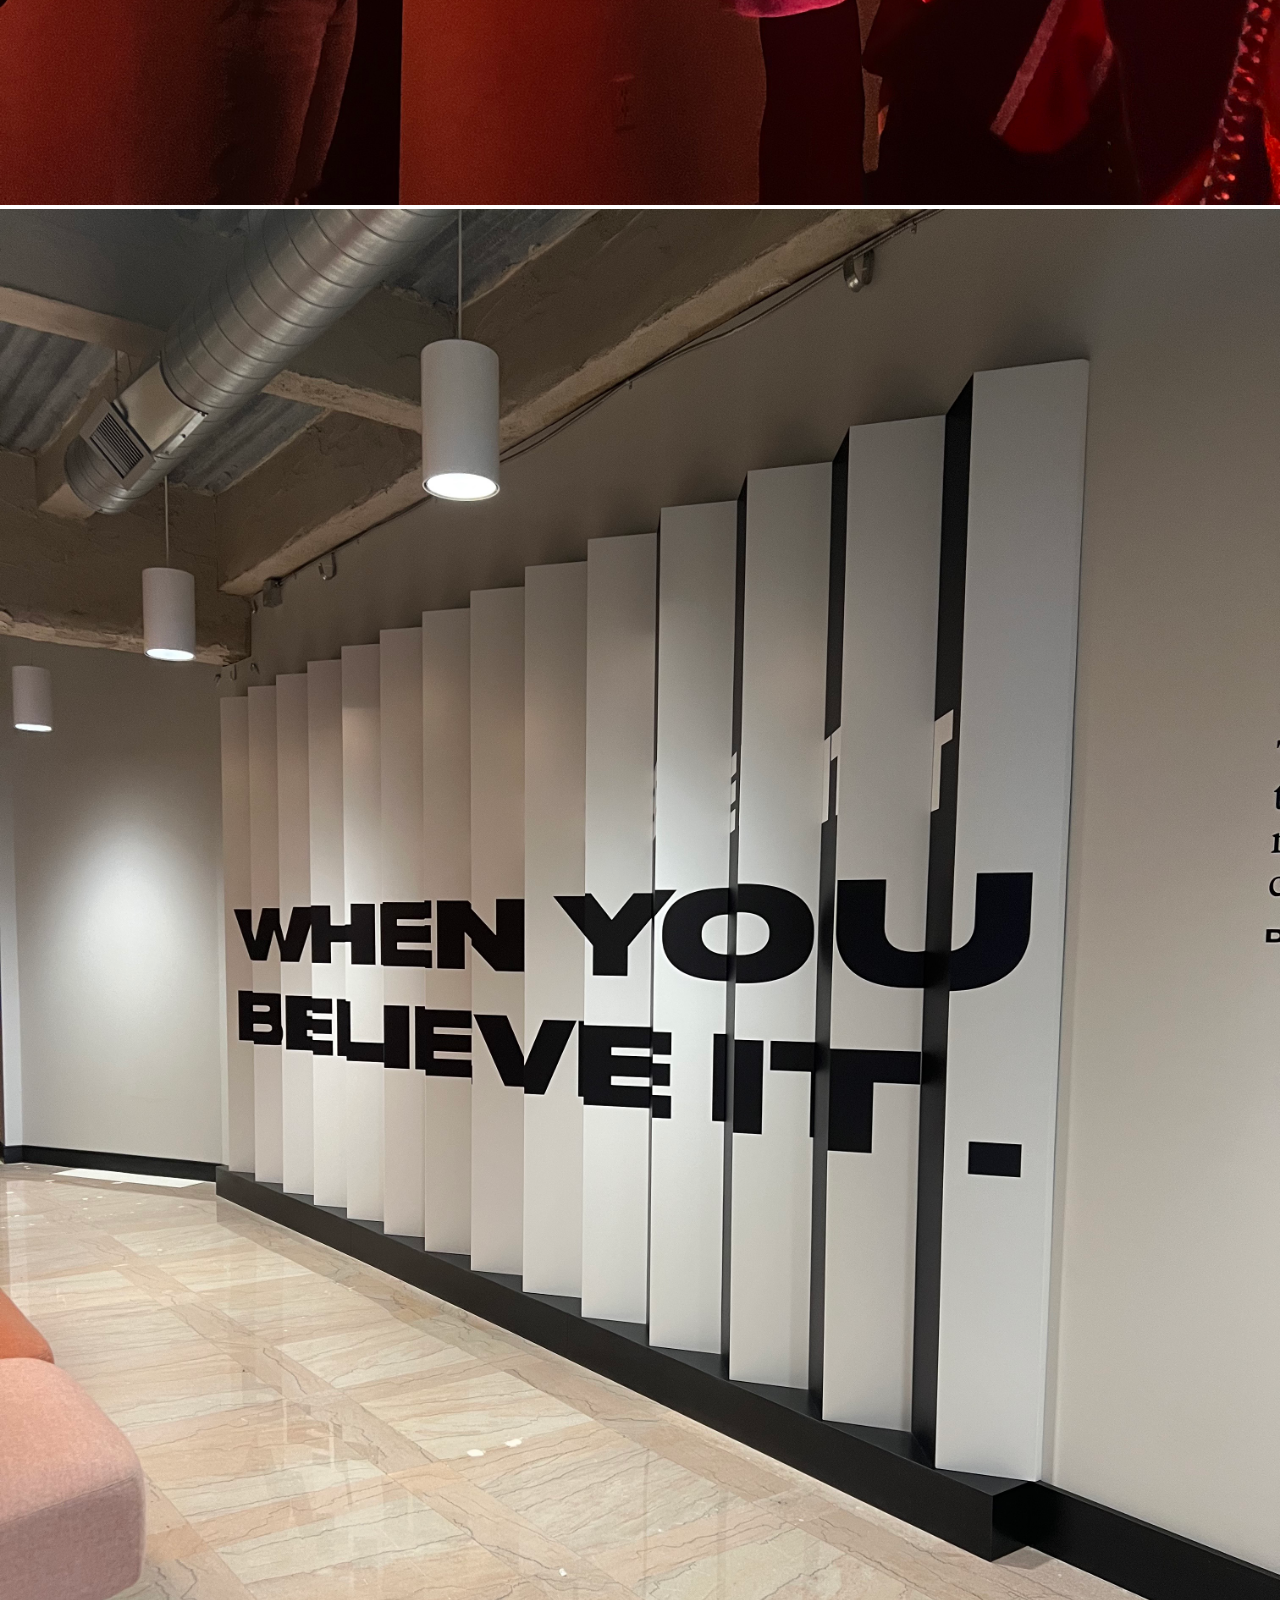
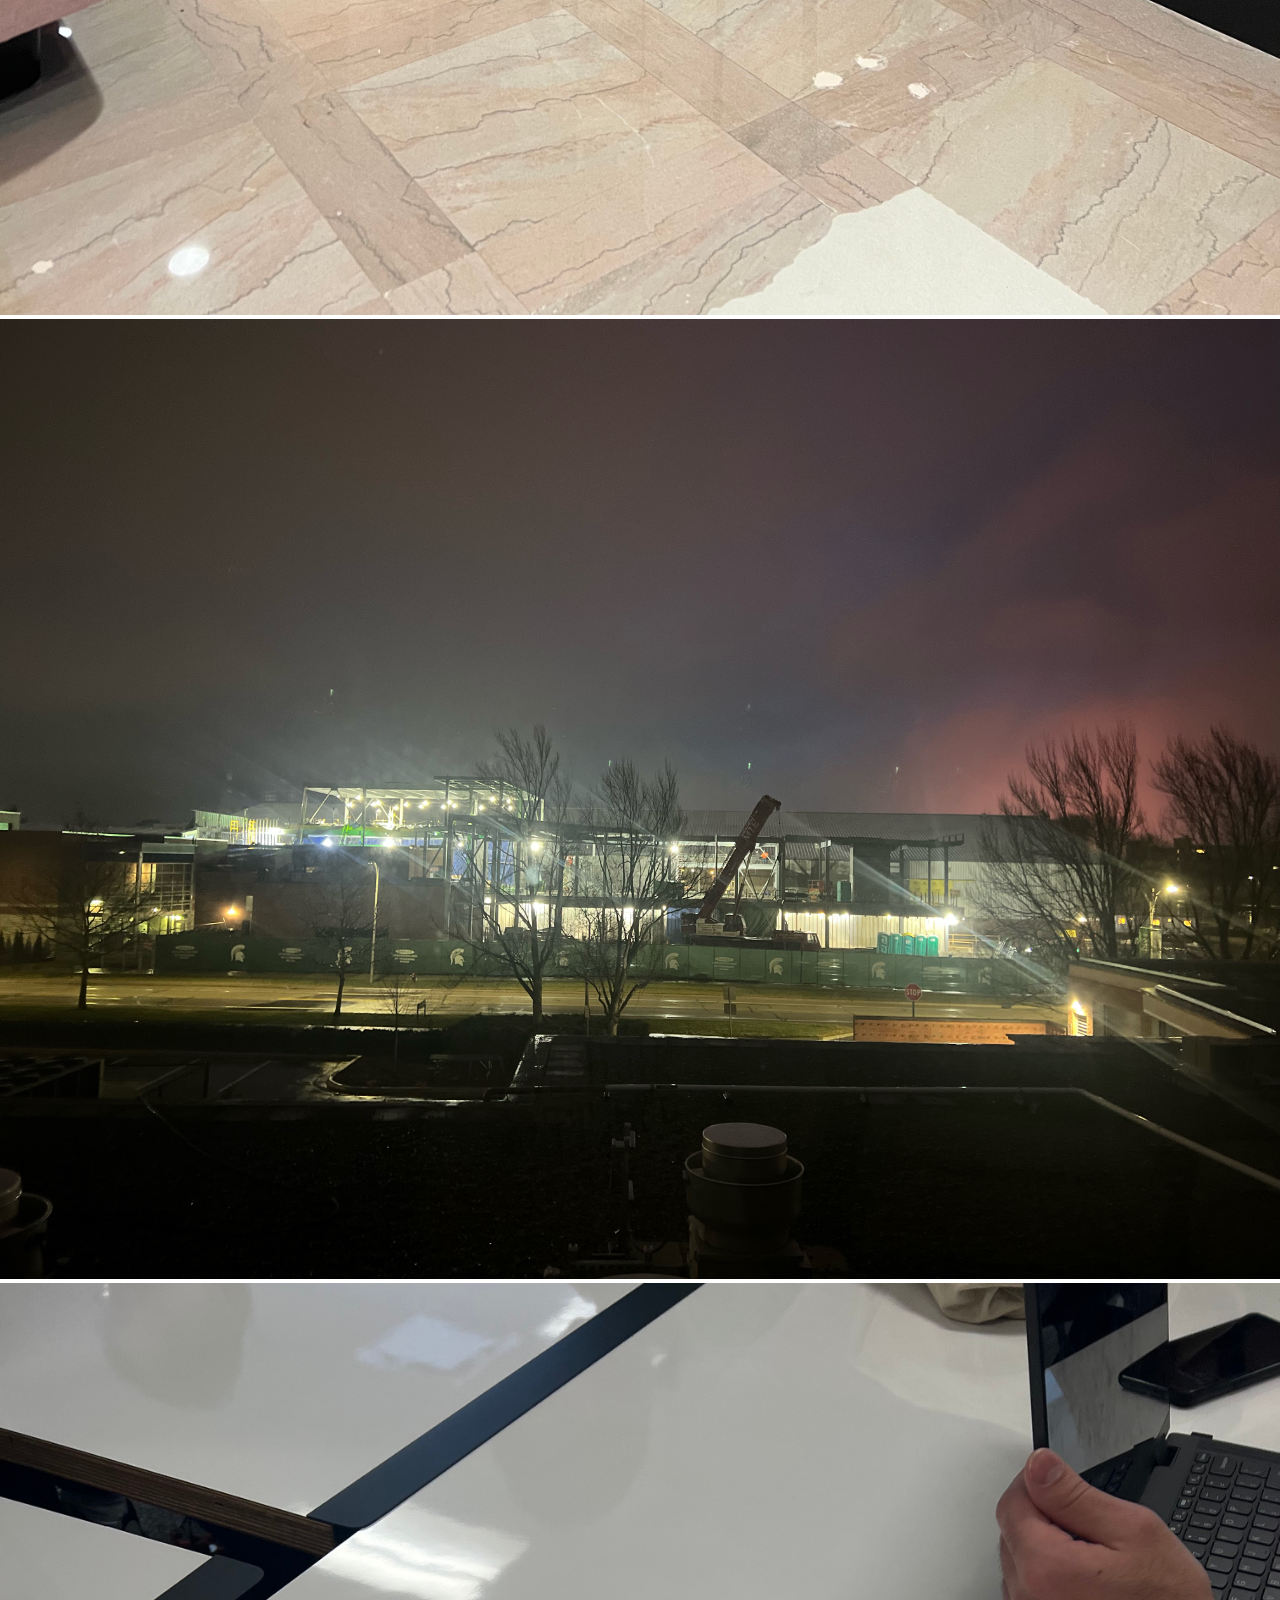
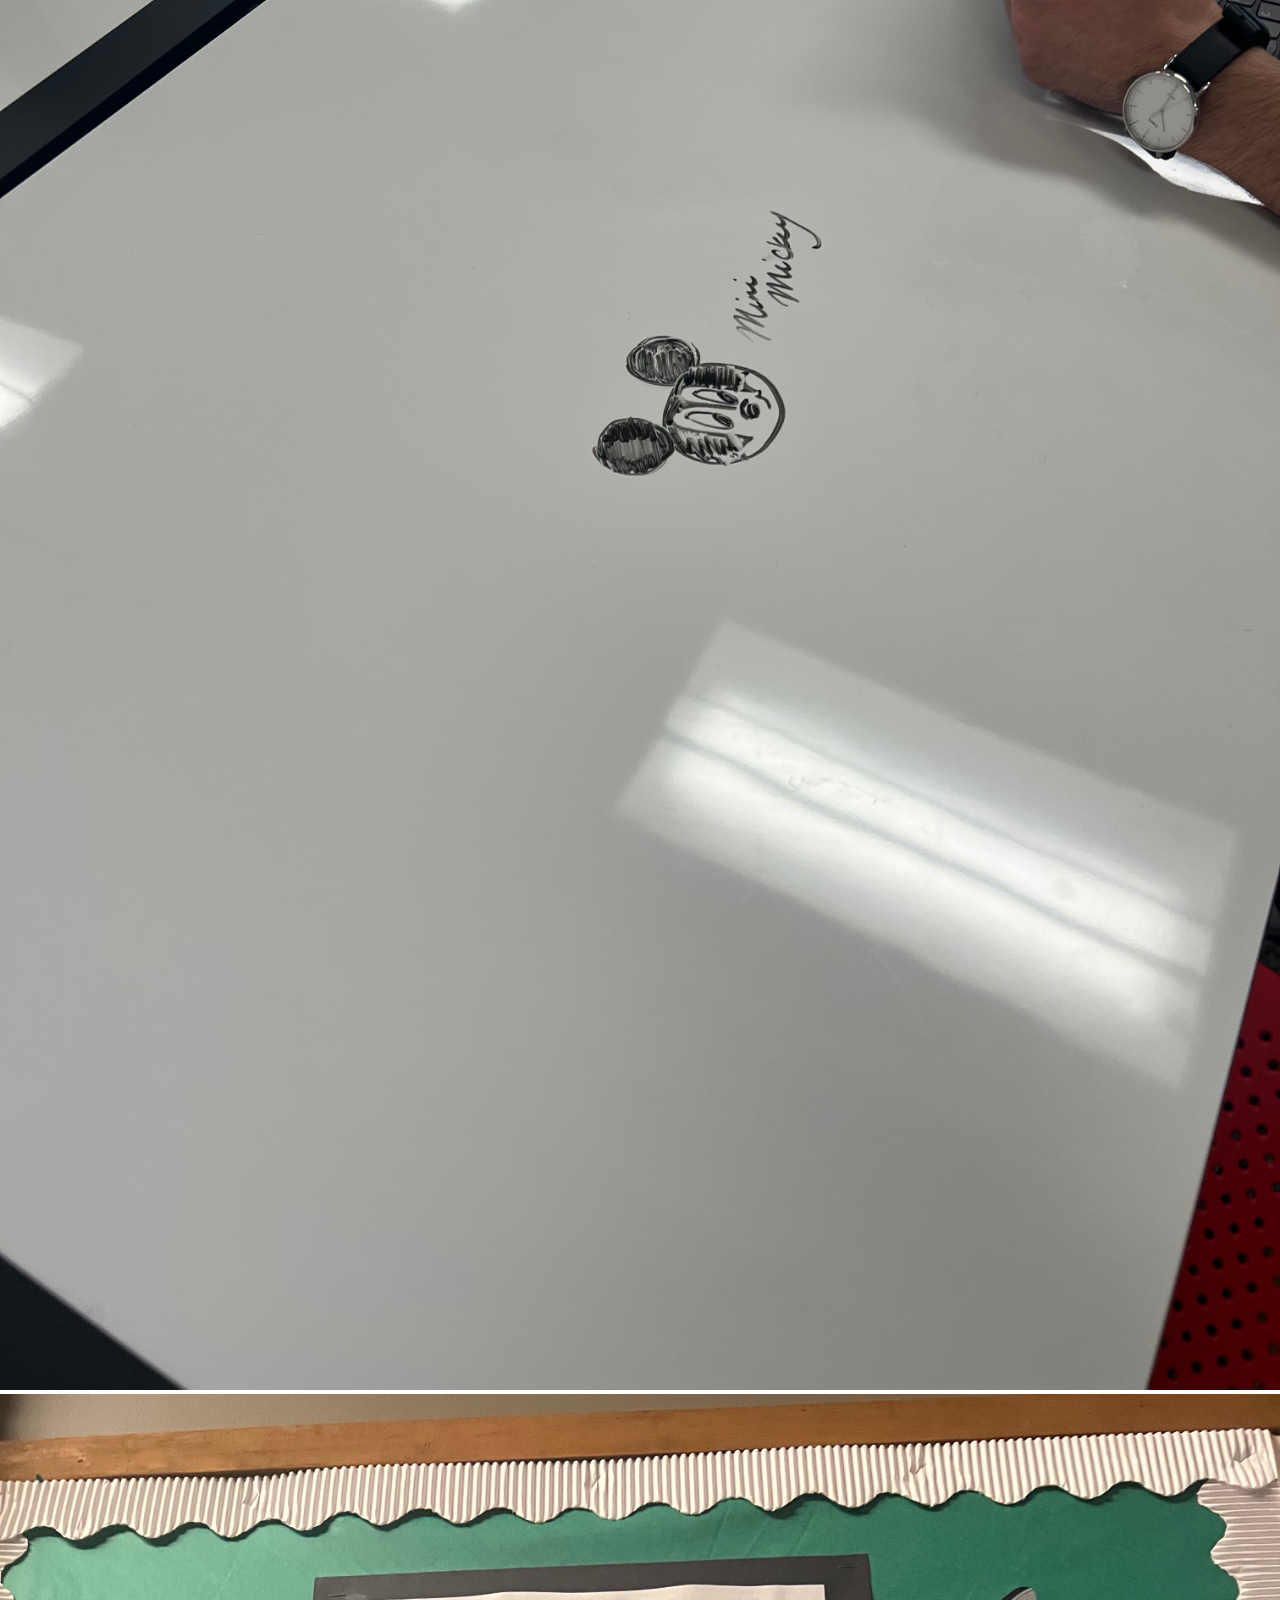
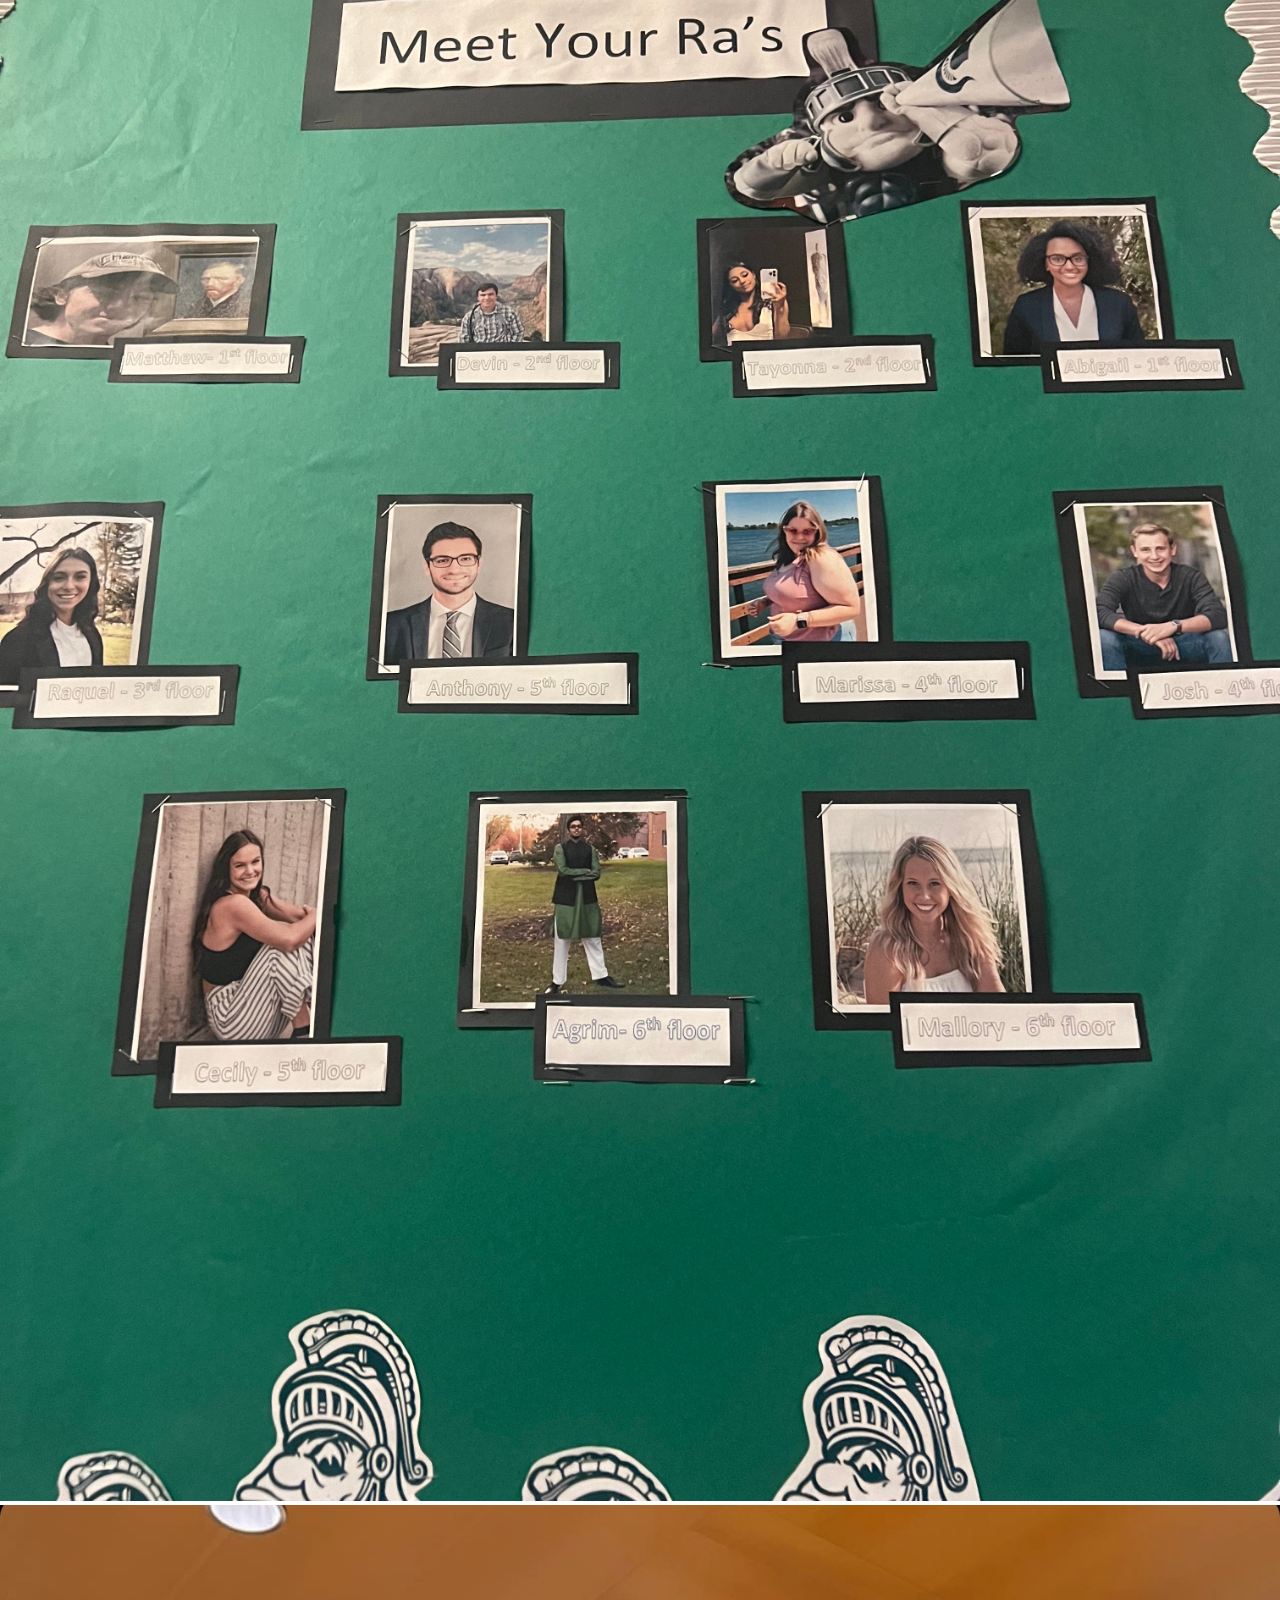
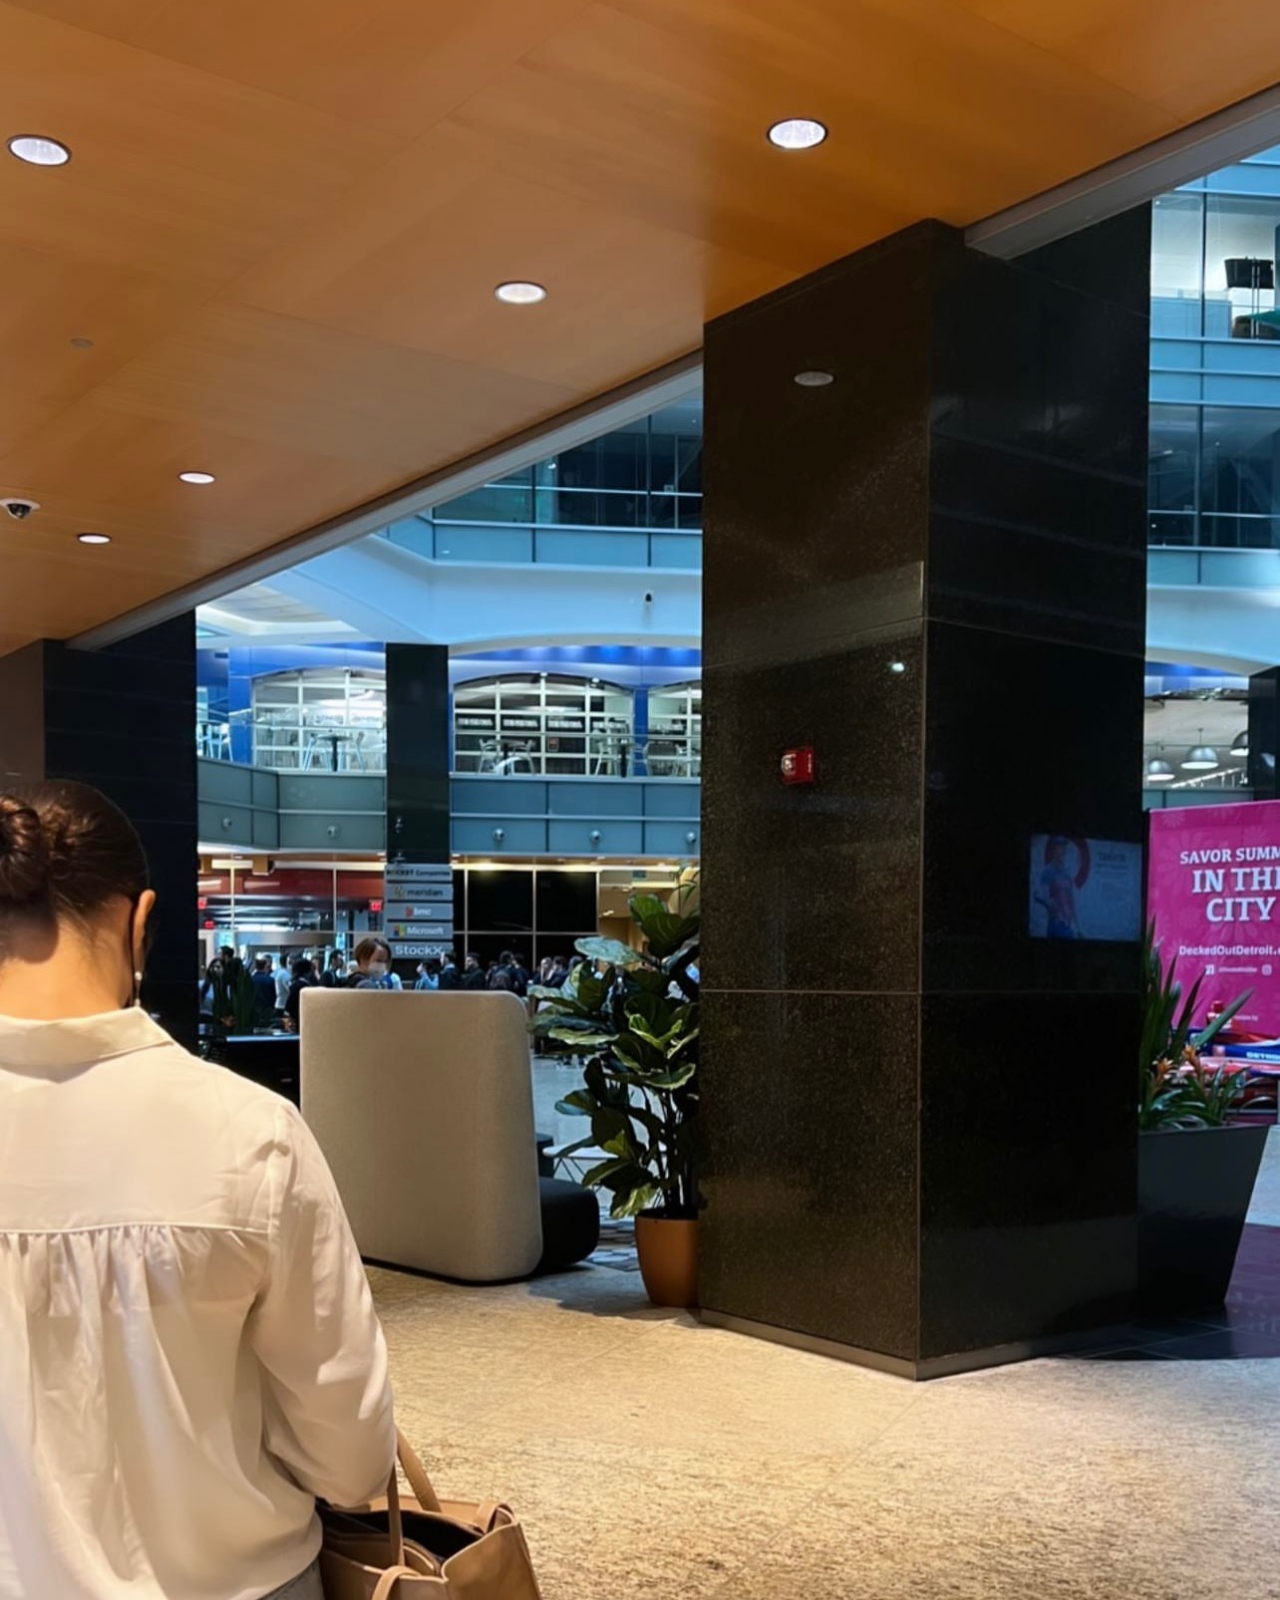
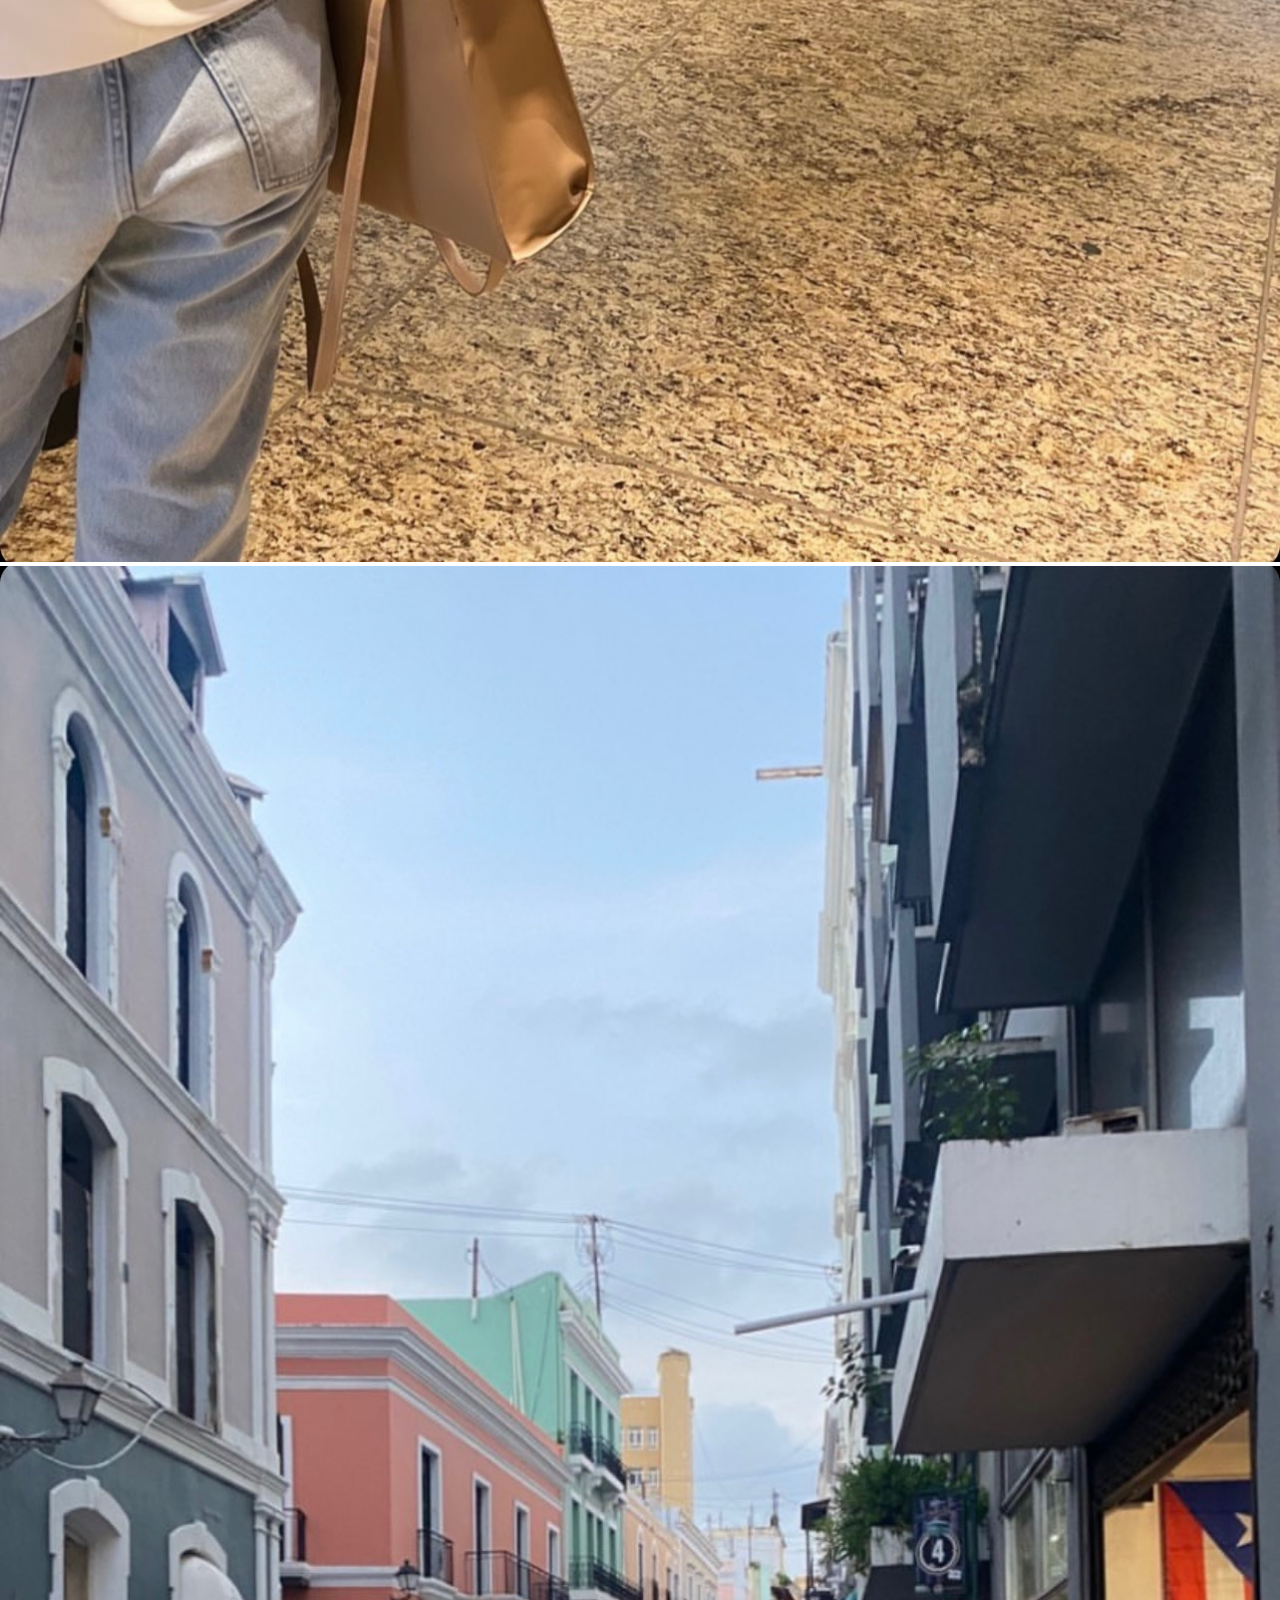
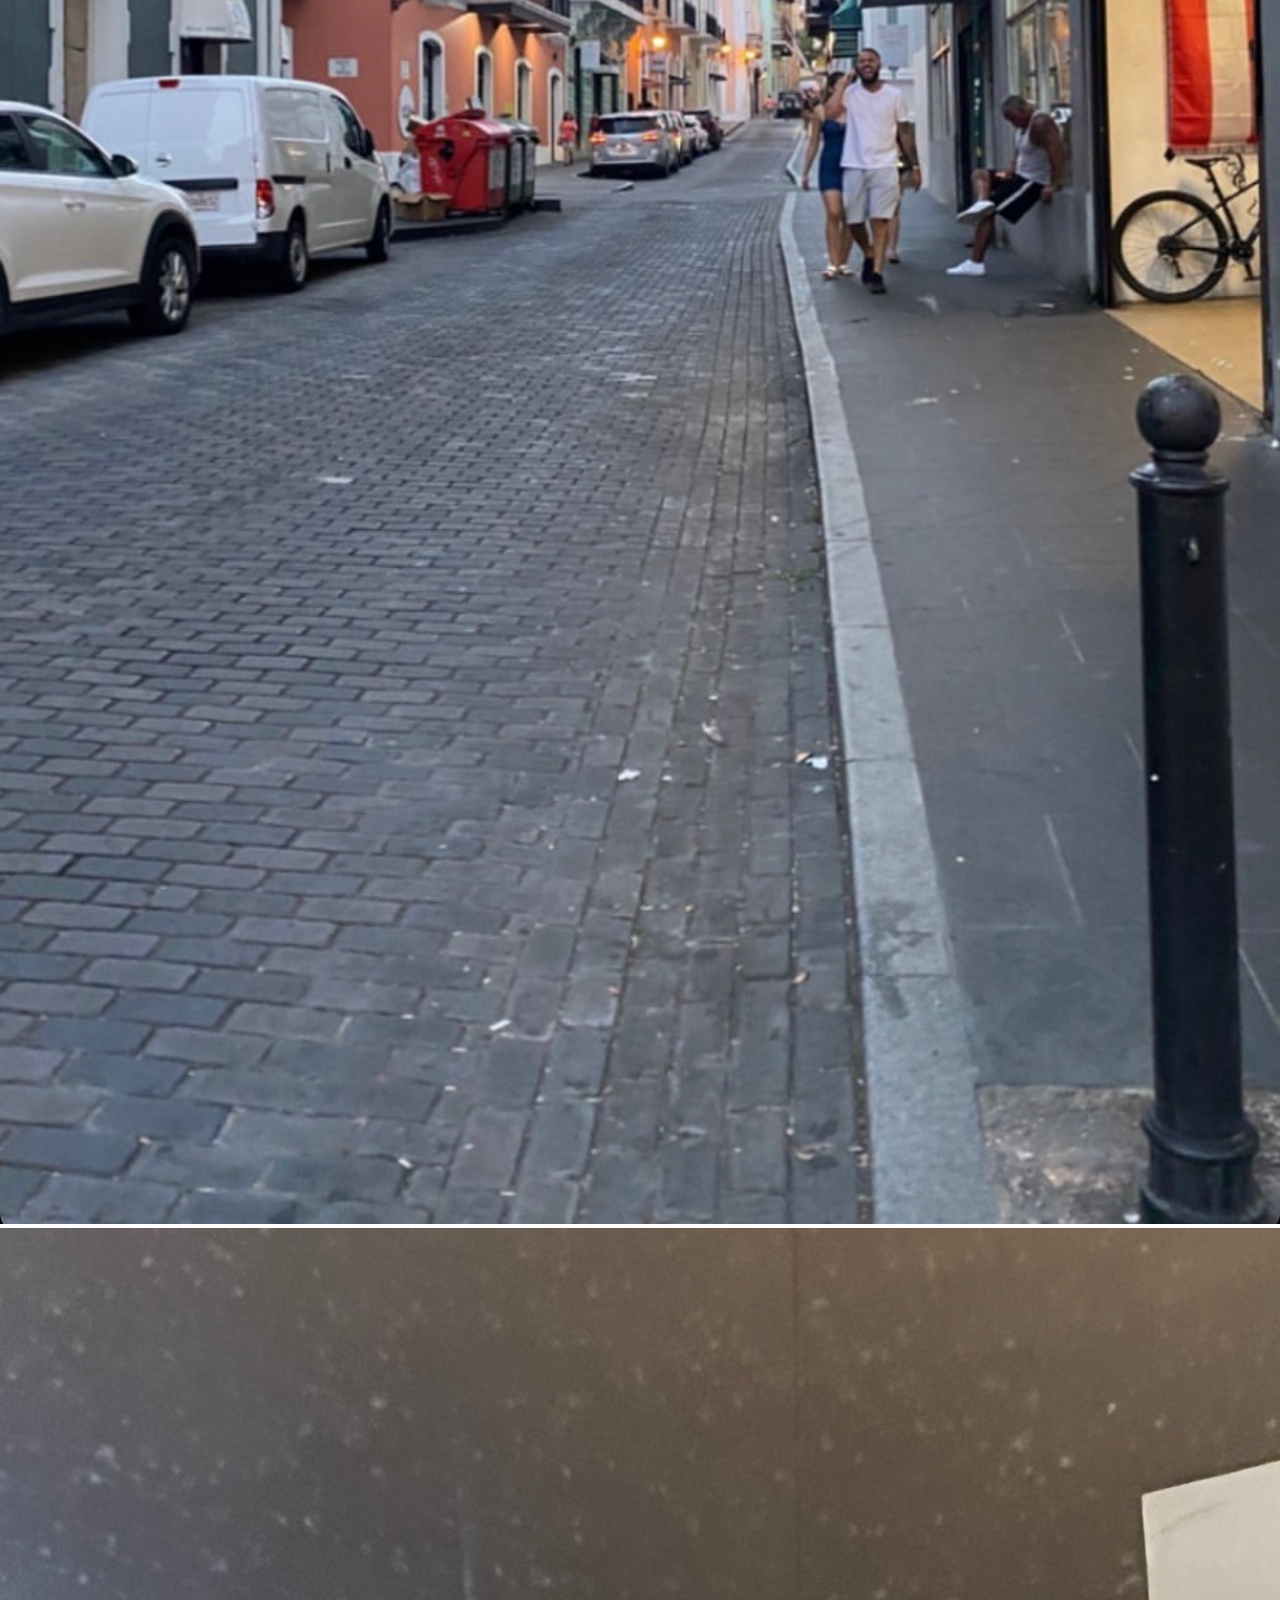
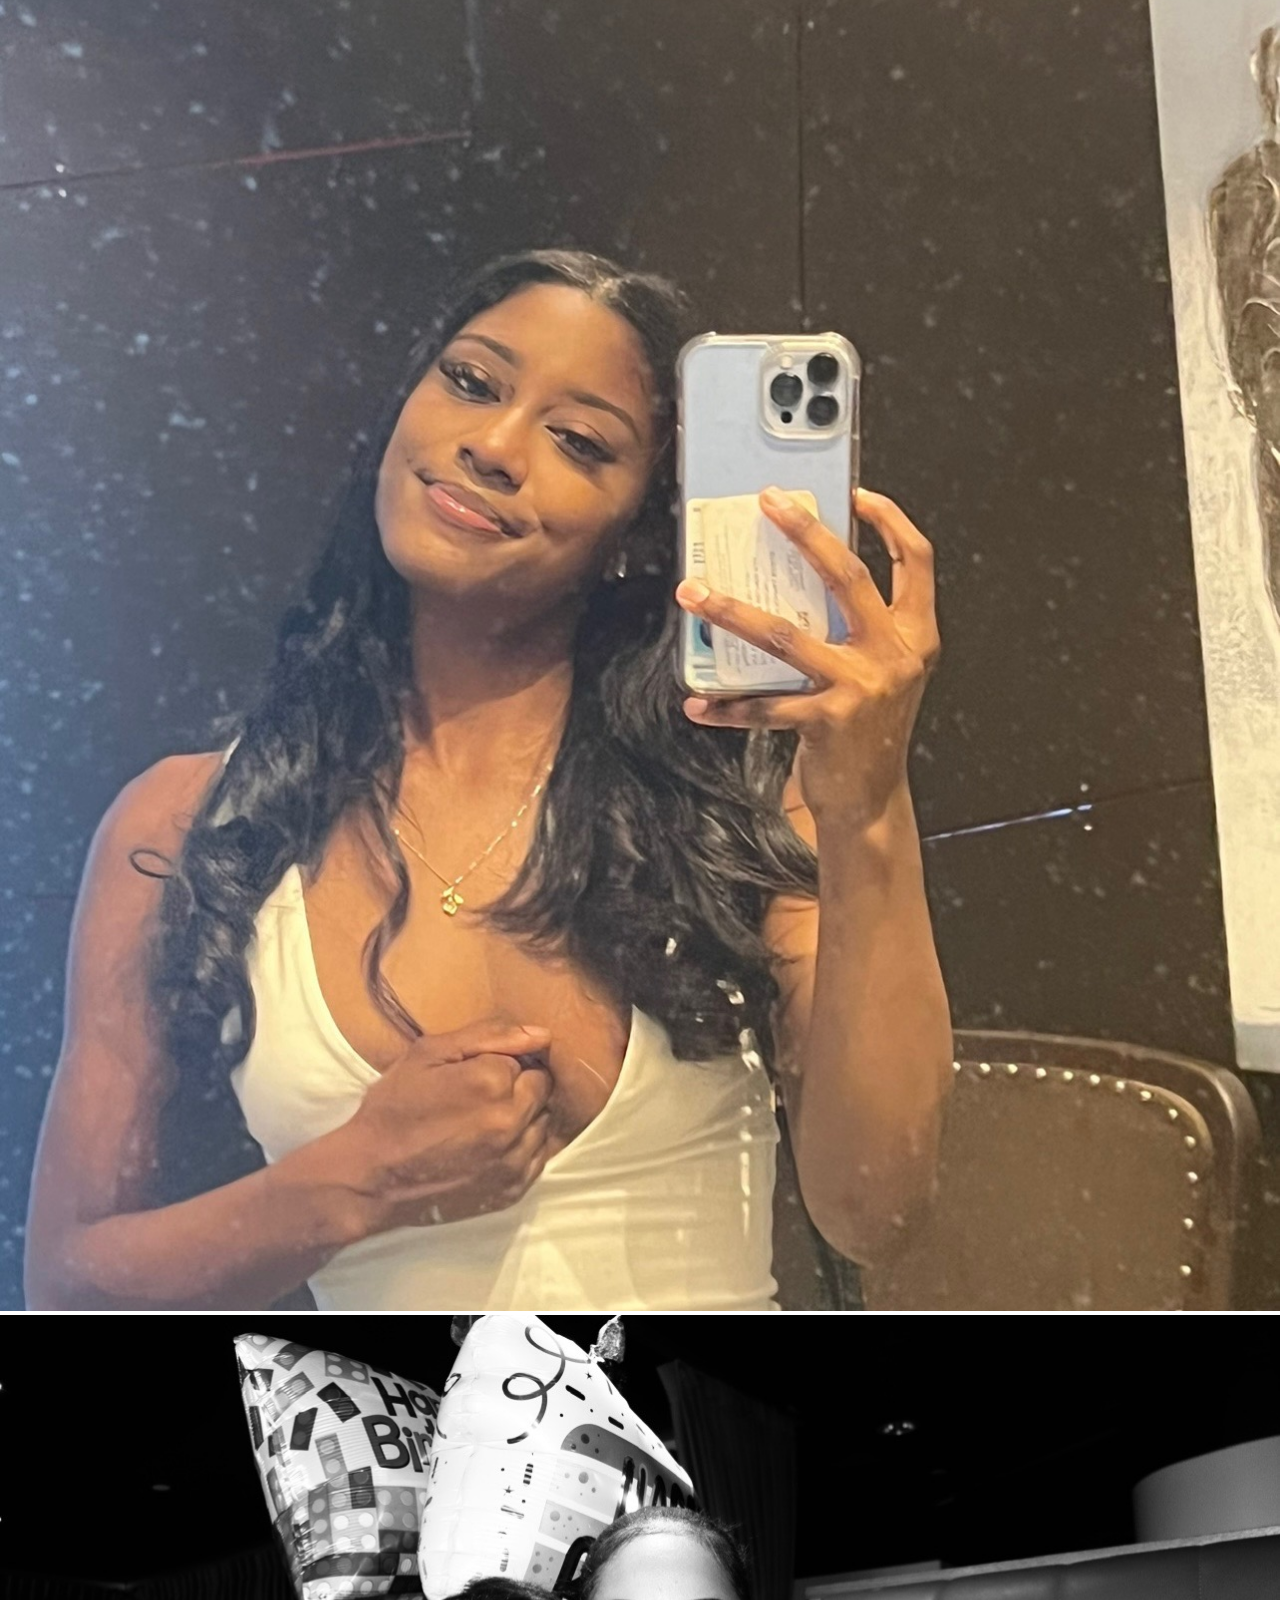
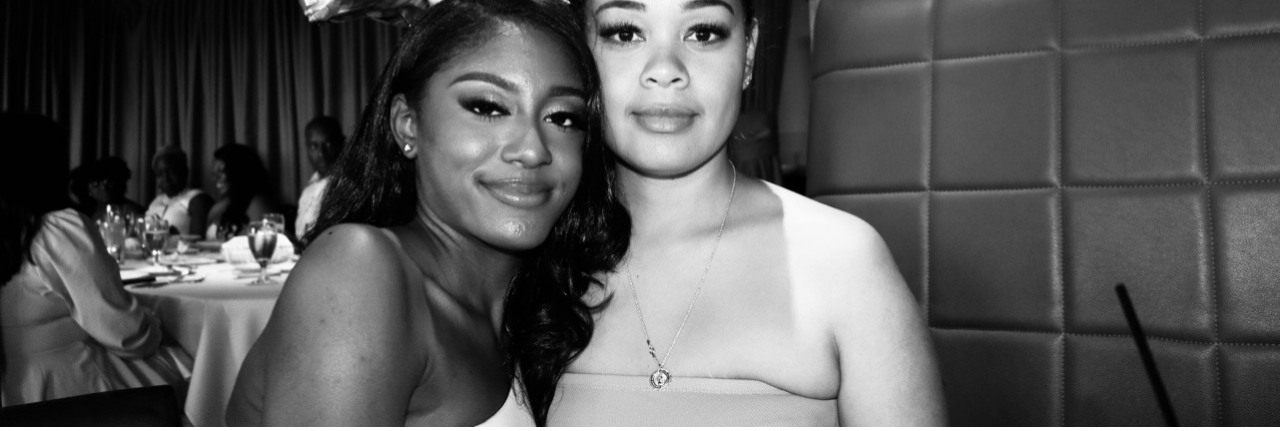
==== commit 80c5e35f: "ts" ====
--- a/index.html
+++ b/index.html
@@ -6,8 +6,9 @@
     <meta name="viewport" content="width=device-width, initial-scale=1.0">
     <link rel="stylesheet" href="photo.css">
     <title>Photo Sharing</title>
-</li><a href="index.html">one</a></li>
-</li><a href="image.html">two</a></li>
+   </li><a href="index.html">one</a></li>
+   </li><a href="image.html">two</a></li>
+
 </head>
 <body>
 <h1>Photo Sharing</h1>
--- a/photo.css
+++ b/photo.css
@@ -14,9 +14,5 @@
 }
 
 img {
-    display: flex;
-    flex-grow: 1;
-    flex-basis: 0;
     width: 100%;
-    height: 50px;
 }